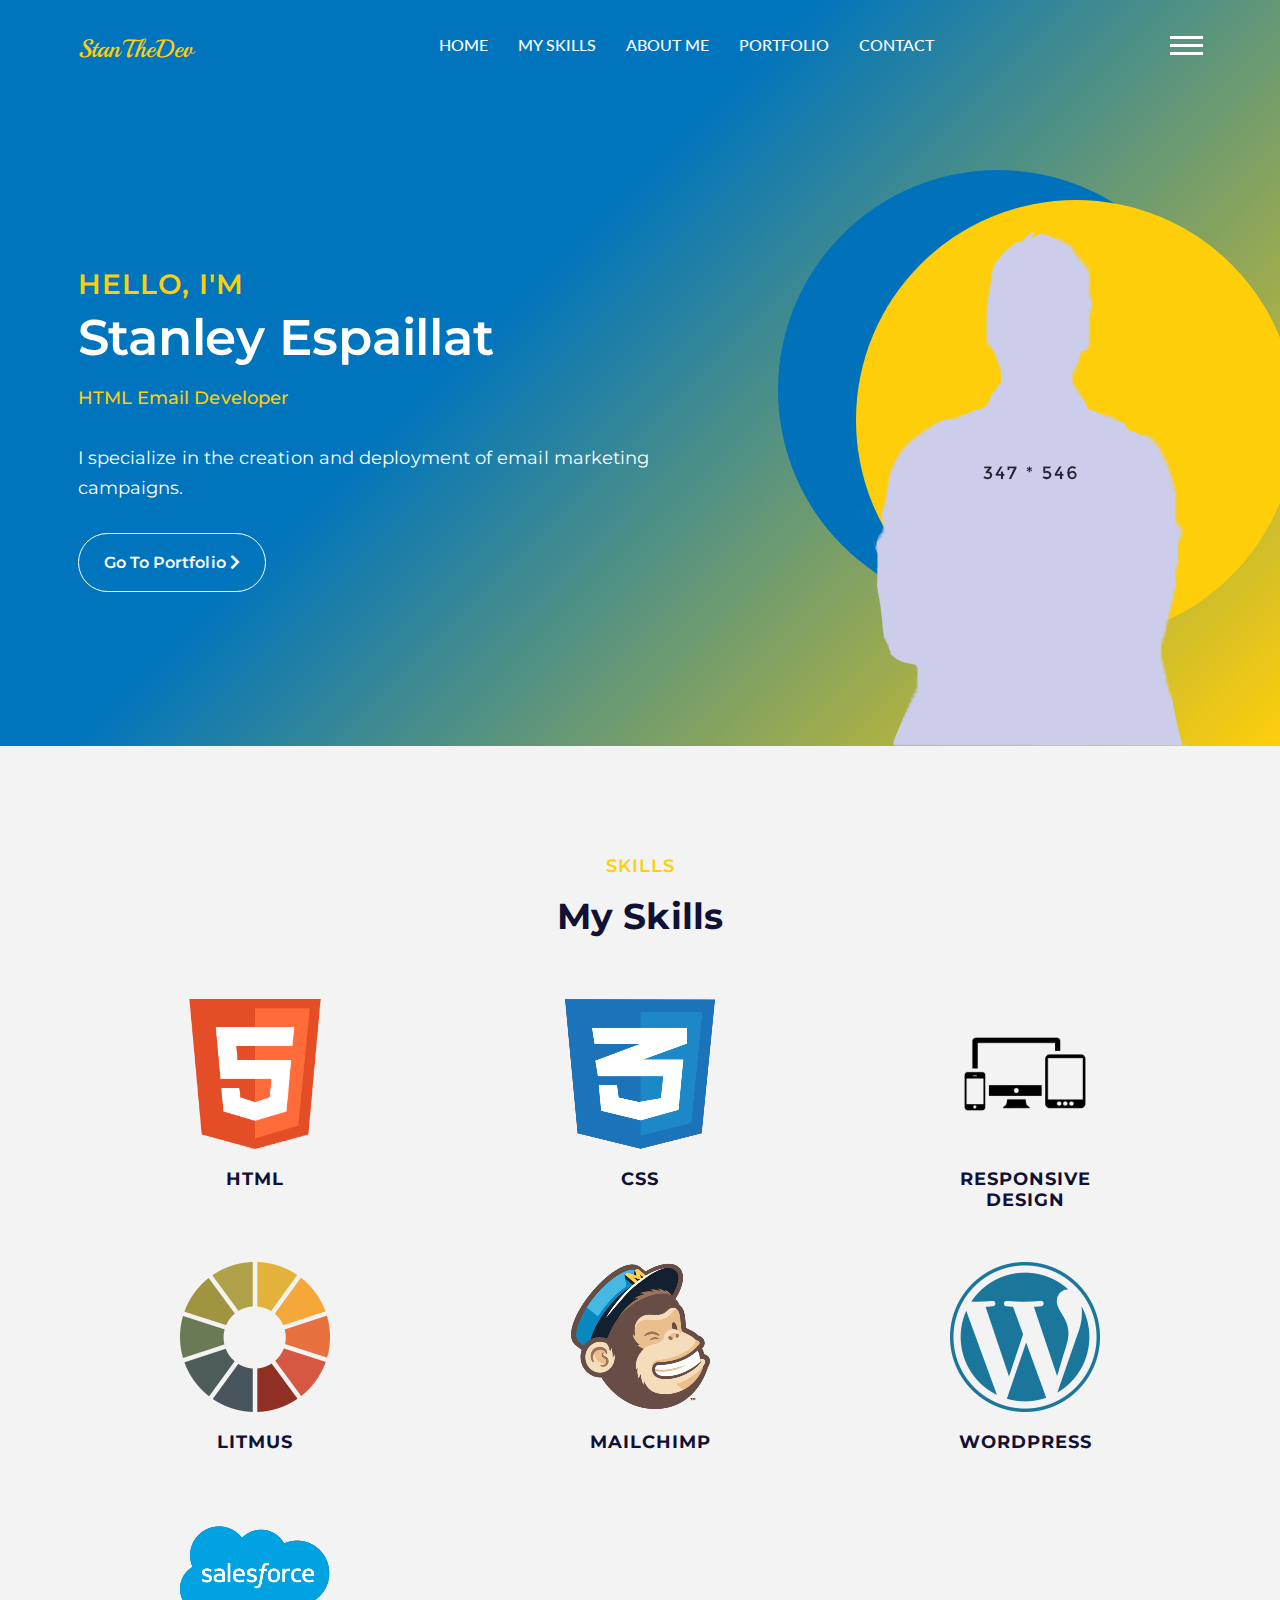
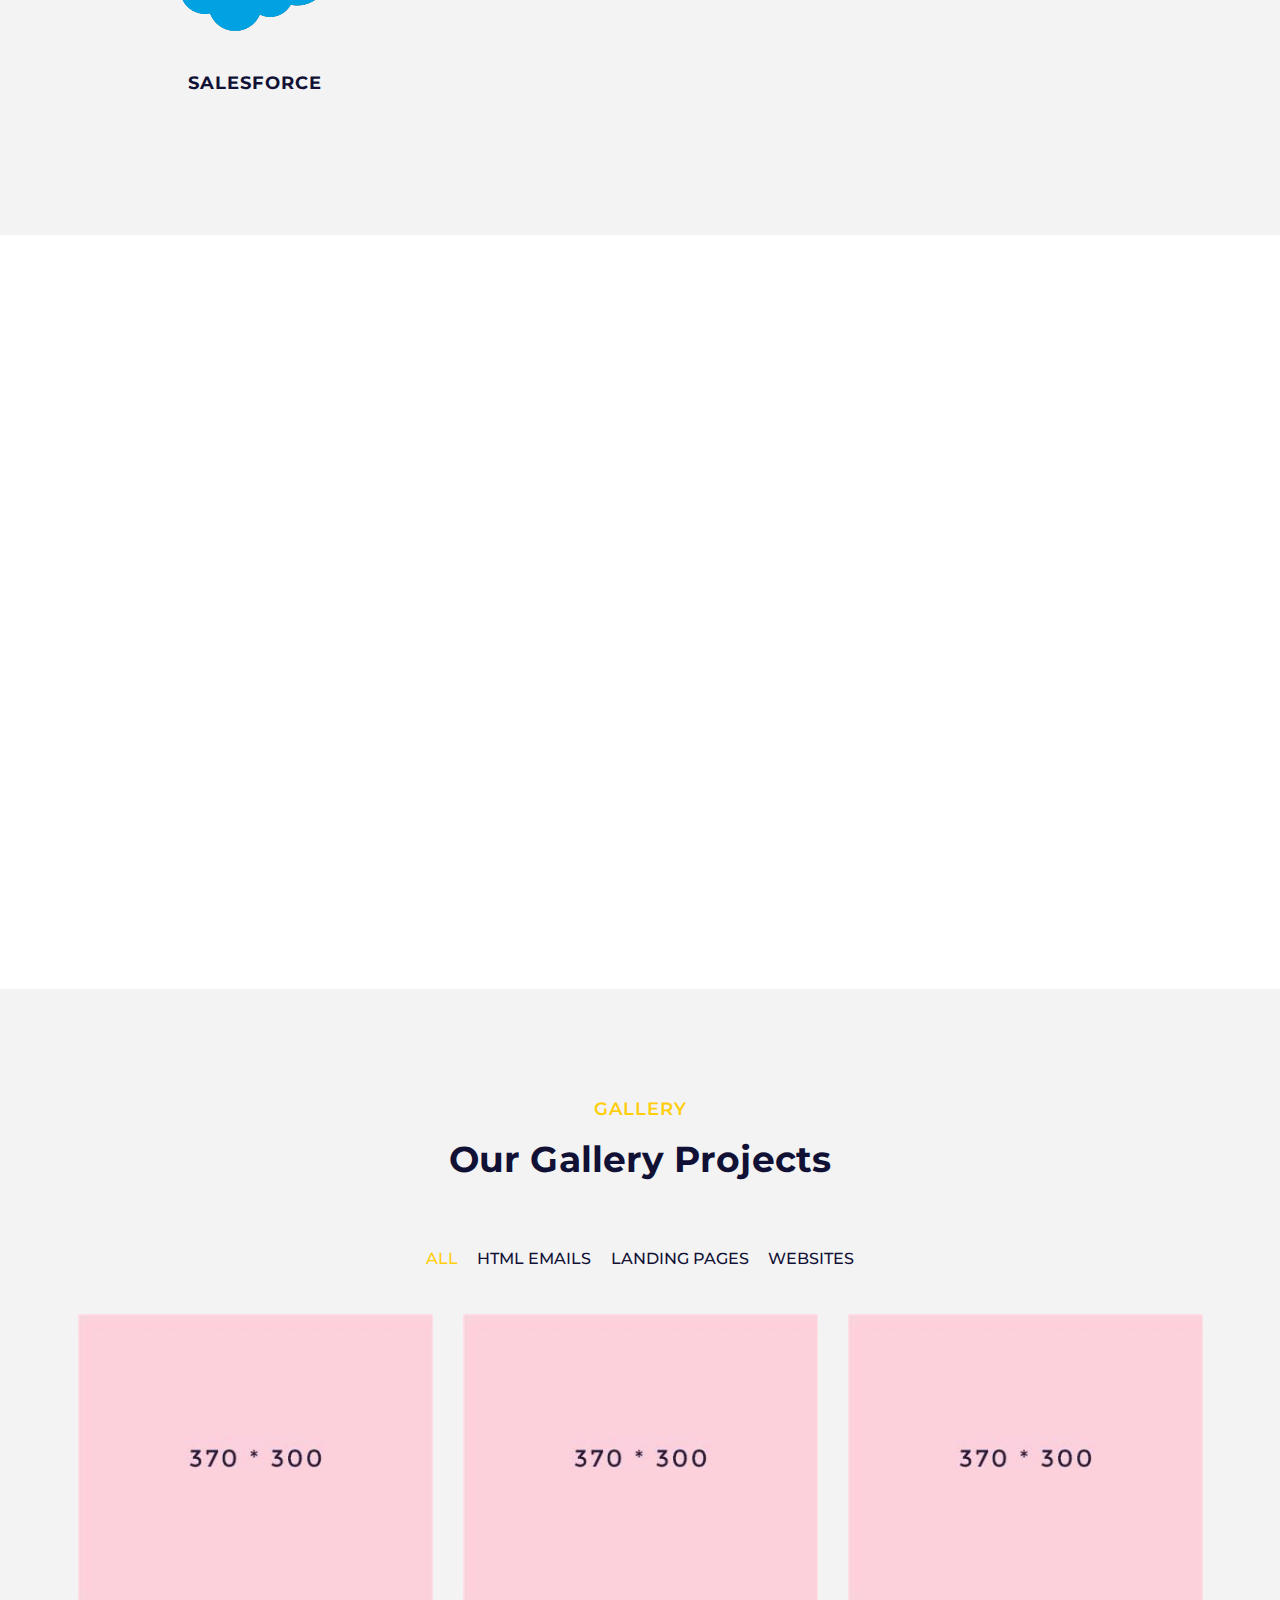
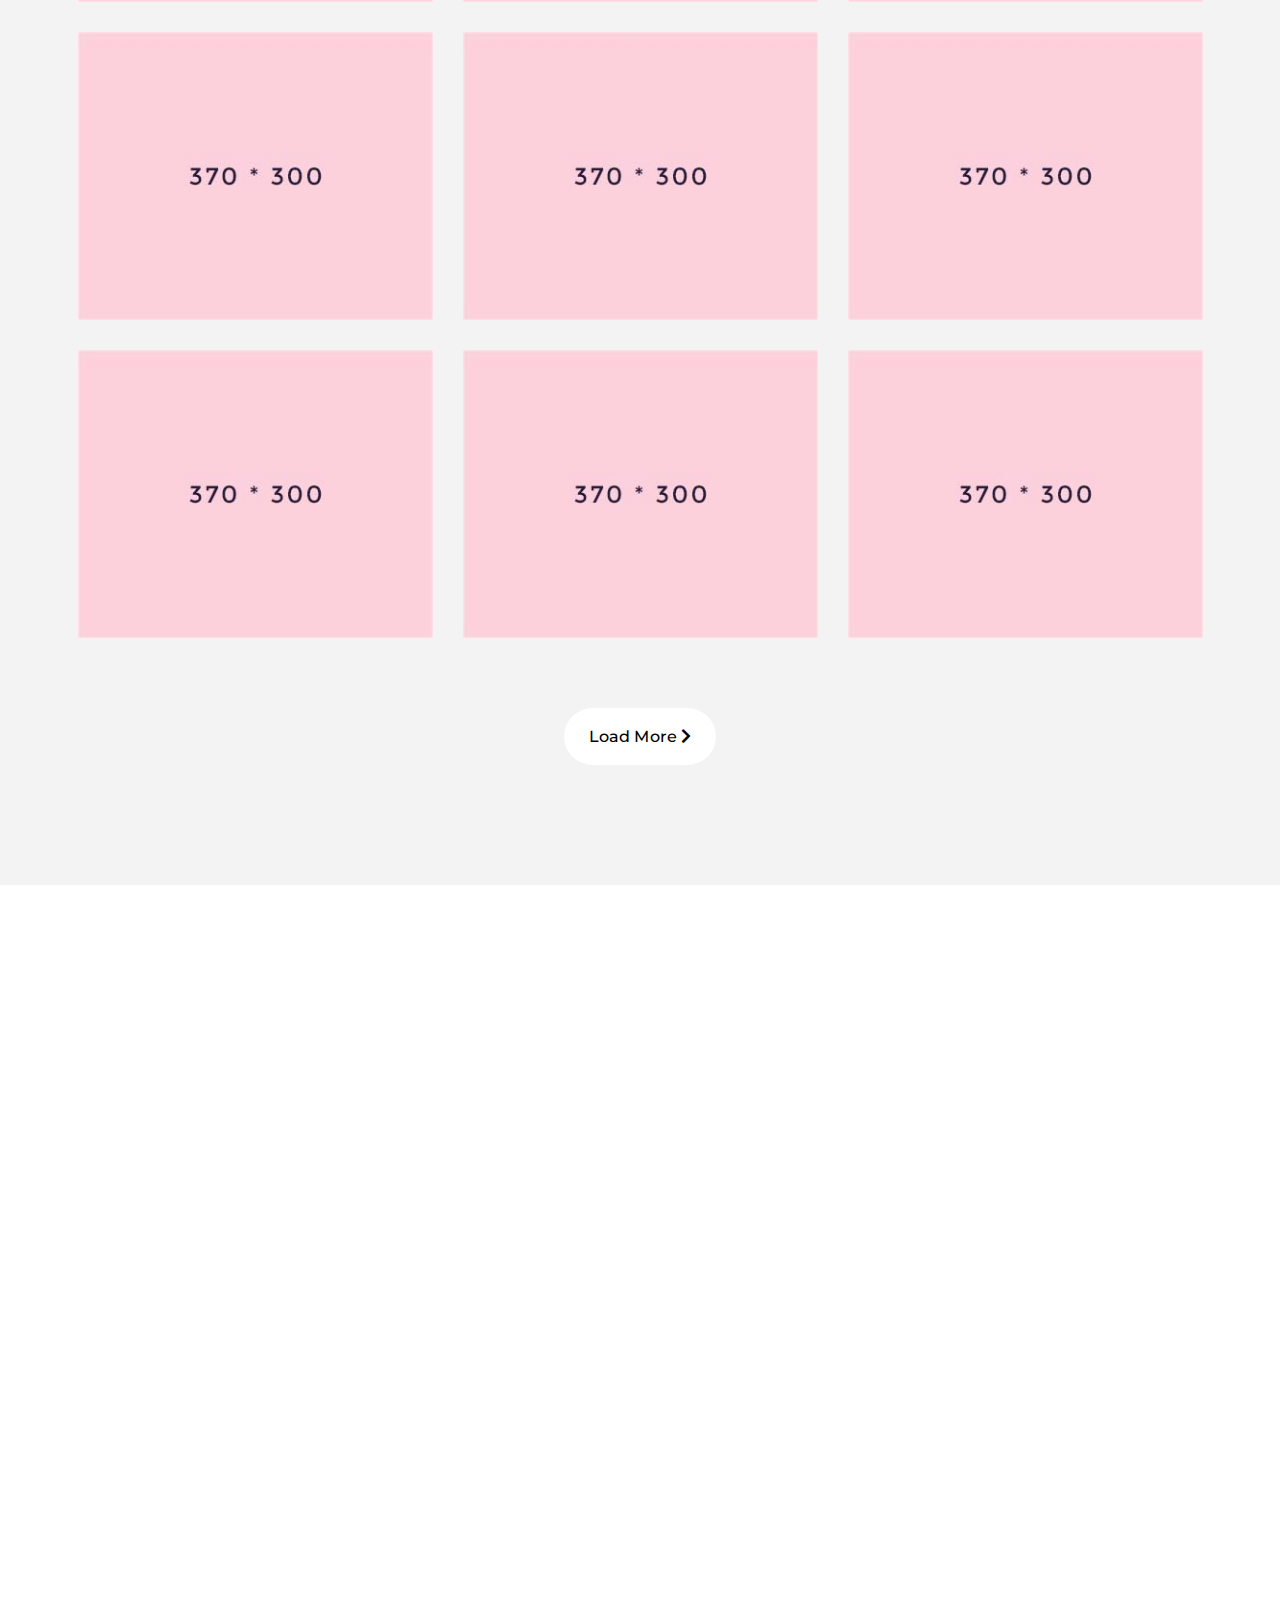
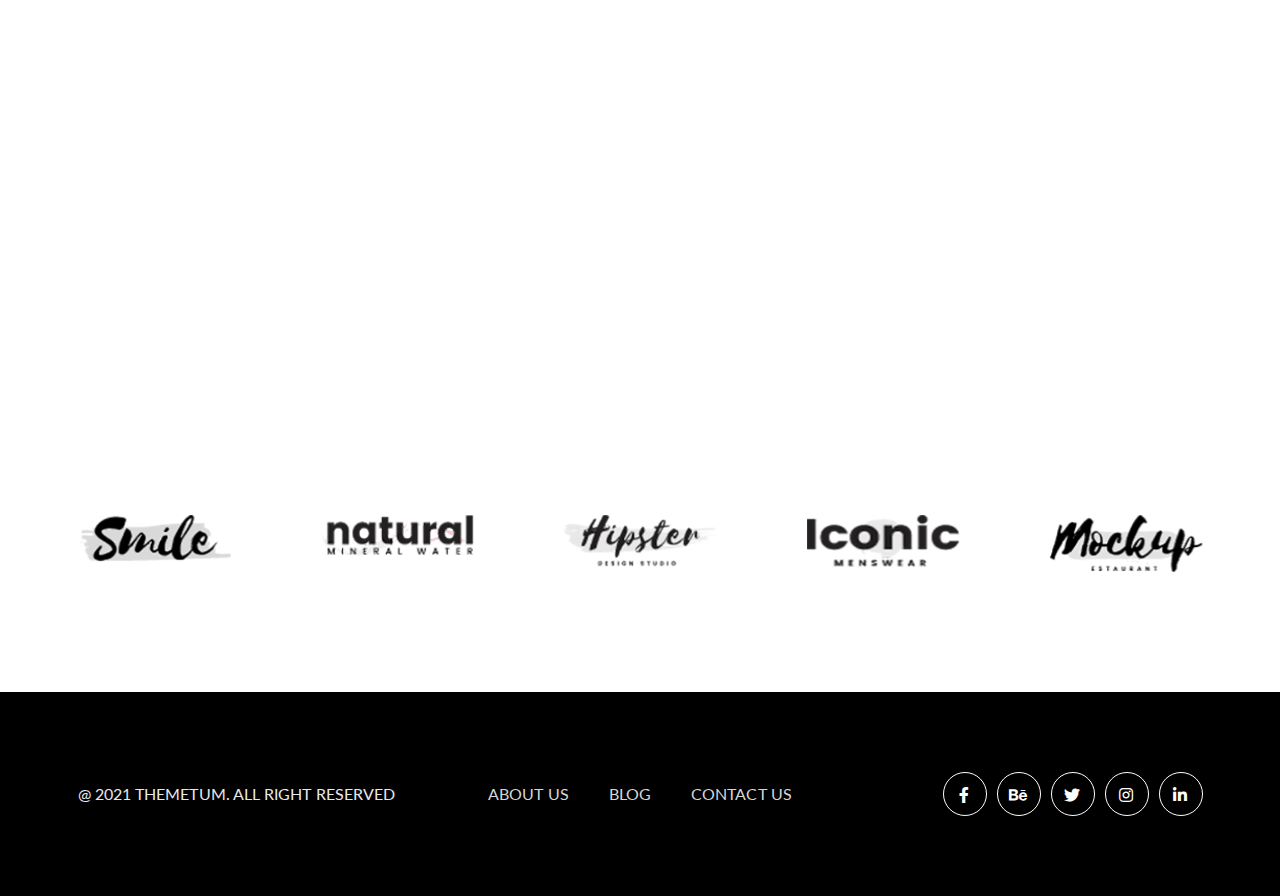
==== index-2.html @ a6cc119c "first commit" ====
<!doctype html>
<html class="no-js" lang="zxx">

<head>
	<meta charset="utf-8">
	<meta http-equiv="x-ua-compatible" content="ie=edge">
	<title> Stanley Espaillat Portfolio </title>
	<meta name="description" content="">
	<meta name="viewport" content="width=device-width, initial-scale=1, shrink-to-fit=no">

	<!-- Place favicon.ico in the root directory -->
	<link rel="shortcut icon" type="image/x-icon" href="assets/img/logo/favicon.png">

	<link href="assets/css/bootstrap.min.css" rel="stylesheet" />
	<link href="assets/css/fontawesome.min.css" rel="stylesheet" />
	<link href="assets/css/magnific-popup.css" rel="stylesheet" />
	<link href="assets/css/owl.carousel.min.css" rel="stylesheet" />
	<link href="assets/css/owl.theme.default.min.css" rel="stylesheet" />
	<link href="assets/css/animate.css" rel="stylesheet" />
	<link href="assets/css/flaticon-set.css" rel="stylesheet" />
	<link href="assets/css/themify-icons.css" rel="stylesheet" />
	<link href="style.css" rel="stylesheet">
	<link href="assets/css/responsive.css" rel="stylesheet" />
	<!-- ========== End Stylesheet ========== -->
	<link rel="preconnect" href="https://fonts.googleapis.com">
	<link rel="preconnect" href="https://fonts.gstatic.com" crossorigin>
	<link href="https://fonts.googleapis.com/css2?family=Playball&display=swap" rel="stylesheet">


</head>

<body id="bdy" class="scroll-style">

	<!-- Start PreLoader 
    ============================================= -->
	<div class="se-pre-con"></div>
	<!-- Start PreLoader-->

	<!-- Start header data-bs-toggle="dropdown"
    ============================================= -->
	<header class="header">
		<div class="main-navigation">
			<nav id="navbar_top" class="navbar navbar-expand-lg">
				<div class="container">
					<a class="navbar-brand" href="/index-2.html">
						<span class="logo">StanTheDev</span>
					</a>
					<button class="navbar-toggler" type="button" data-bs-toggle="collapse" data-bs-target="#main_nav"
						aria-expanded="false" aria-label="Toggle navigation">
						<span class="navbar-toggler-icon"><i class="ti-menu-alt"></i></span>
					</button>
					<div class="collapse navbar-collapse justify-content-center" id="main_nav">
						<ul id="top-menu" class="navbar-nav v-card-menu">
							<li class="nav-item">
								<a class="nav-link smooth-menu" href="#home">
									Home
								</a>
							</li>
							<li class="nav-item">
								<a class="nav-link smooth-menu" href="#skills">
									My Skills
								</a>
							</li>
							<li class="nav-item">
								<a class="nav-link smooth-menu" href="#about">
									About Me
								</a>
							</li>
							<li class="nav-item">
								<a class="nav-link smooth-menu" href="#work">
									Portfolio
								</a>
							</li>
							<li class="nav-item">
								<a class="nav-link smooth-menu" href="#contact">
									Contact
								</a>
							</li>
						</ul>
					</div> <!-- navbar-collapse.// -->
					<div class="side-menu">
						<div class="menu-tab">
							<div id="one"></div>
							<div id="two"></div>
							<div id="three"></div>
						</div>
						<div class="menu-hide">
							<div class="side-about">
								<img src="assets/img/02_koyta_img/blog/blog1.jpg" alt="thumb">
								<h5 class="about-sub-title mt-30">
									about Us
								</h5>
								<p class=" mb-0">
									Lorem ipsum dolor sit amet, consectetur adipisicing elit. Neque ipsa architecto, debitis fugiat ut
									laborum accusamus, tempora autem excepturi aspernatur quod temporibus perferendis, consectetur a odit
									fugit facilis sapiente, eum!
								</p>
							</div>
							<div class="side-social-content mt-30">
								<div class="side-address mb-30">
									<div class="side-addr-box">
										<div class="side-addr-icon">
											<i class="fas fa-phone"></i>
										</div>
										<div class="side-addr-desc">
											<span>+435-64773728</span>
										</div>
									</div>
									<div class="side-addr-box">
										<div class="side-addr-icon">
											<i class="fas fa-envelope"></i>
										</div>
										<div class="contact-addr-desc">
											<span>Apoyoxo@gmail.com</span>
										</div>
									</div>
									<div class="side-addr-box">
										<div class="side-addr-icon">
											<i class="fas fa-map-marker-alt"></i>
										</div>
										<div class="side-addr-desc">
											<span>FA - 154 Careon Street</span>
										</div>
									</div>
								</div>
								<ul class="side-social">
									<li><a href="#"><i class="fab fa-facebook-f"></i></a></li>
									<li><a href="#"><i class="fab fa-behance"></i></a></li>
									<li><a href="#"><i class="fab fa-twitter"></i></a></li>
									<li><a href="#"><i class="fab fa-linkedin-in"></i></a></li>
								</ul>
							</div>
						</div>
					</div><!-- Side Menu -->
				</div> <!-- container -->
			</nav>
		</div>
	</header>
	<!-- End header -->

	<main class="main">

		<!-- Start Slider
		============================================= -->
		<div id="home" class="hero-section">
			<div class="hero-single-2 jarallax d-flex" data-jarallax='{"speed": 0.2}' style="background: hsla(203, 100%, 37%, 1);

			background: linear-gradient(315deg, hsla(203, 100%, 37%, 1) 40%, hsla(48, 100%, 52%, 1) 100%);
			
			background: -moz-linear-gradient(315deg, hsla(203, 100%, 37%, 1) 40%, hsla(48, 100%, 52%, 1) 100%);
			
			background: -webkit-linear-gradient(315deg, hsla(203, 100%, 37%, 1) 40%, hsla(48, 100%, 52%, 1) 100%);">
				<div class=" container">
					<div class="row g-5">
						<div class="col-xl-8">
							<div class="hero-content-2 wow fadeInLeft" data-wow-duration="4s" data-wow-delay=".2s">
								<div class="hero-desc">
									<h5 class="hero-sub-title">
										Hello, I'm
									</h5>
									<h2 class="hero-title">
										Stanley Espaillat
									</h2>
									<div class="hero-sub-title-3">
										<p>
											HTML Email Developer
										</p>
									</div>
									<div class="header-description">
										<p>
											I specialize in the creation and deployment of email marketing campaigns.
										</p>
									</div>
									<div class="hero-btn">
										<a href="#work" class="tm-btn-1 demo2 smooth-menu">
											Go To Portfolio <i class="fas fa-chevron-right"></i>
										</a>
									</div>
								</div>
							</div>
						</div>
						<div class="col-xl-4">
							<div class="hero-2-img wow fadeInRight" data-wow-duration="4s" data-wow-delay=".2s">
								<img src="assets/img/02_koyta_img/header-right.png" alt="thumb">
							</div>
						</div>
					</div>
				</div>
			</div>
		</div>
		<!-- End Slider -->

		<!-- Start Skills
		============================================= -->
		<div id="skills" class="service-area bg de-padding v-card-section wow fadeInUp" data-wow-duration="2s"
			data-wow-delay=".2s">
			<div class="container">
				<div class="row">
					<div class="col-xl-8 offset-xl-2">
						<div class="site-title mb-60 text-center">
							<h5 class="about-sub-title wh">
								Skills
							</h5>
							<h2 class="mb-0">
								My Skills
							</h2>
						</div>
					</div>
				</div>
				<div class="service-wpr">
					<div class="row g-5">
						<div class="col-xl-4 col-md-6">
							<div class="html5">
								<div class="box">
									<img src="/assets/img/02_koyta_img/html5.png" alt="">
									<h4>html</h4>
								</div>
							</div>
						</div>
						<div class="col-xl-4 col-md-6">
							<div class="css">
								<div class="box">
									<img src="/assets/img/02_koyta_img/css-2.png" alt="">
									<h4>css</h4>
								</div>
							</div>
						</div>
						<div class="col-xl-4 col-md-6">
							<div class="css">
								<div class="box">
									<img src="/assets/img/02_koyta_img/responsive-design.png" alt="">
									<h4>responsive design</h4>
								</div>
							</div>
						</div>
						<div class="col-xl-4 col-md-6">
							<div class="css">
								<div class="box">
									<img src="/assets/img/02_koyta_img/litmus.png" alt="">
									<h4>Litmus</h4>
								</div>
							</div>
						</div>
						<div class="col-xl-4 col-md-6">
							<div class="Mailchimp">
								<div class="box">
									<img src="/assets/img/02_koyta_img/MC-logo-2.png" alt="">
									<h4>Mailchimp</h4>
								</div>
							</div>
						</div>
						<div class="col-xl-4 col-md-6">
							<div class="WordPress">
								<div class="box">
									<img src="/assets/img/02_koyta_img/wp-logo.png" alt="">
									<h4>WordPress</h4>
								</div>
							</div>
						</div>
						<div class="col-xl-4 col-md-6">
							<div class="Salesforce">
								<div class="box">
									<img src="/assets/img/02_koyta_img/salesforce-2.png" alt="">
									<h4>Salesforce</h4>
								</div>
							</div>
						</div>
					</div>
				</div>
			</div>
		</div>
		<!-- End Skills -->

		<!-- Start About
		============================================= -->
		<div id="about" class="about-area de-padding">
			<div class="container">
				<div class="about-wpr">
					<div class="row">
						<div class="col-xl-6">
							<div class="about-left wow fadeInLeft" data-wow-duration="4s" data-wow-delay=".2s">
								<div class="about-pic">
									<img src="assets/img/02_koyta_img/about-me.jpg" alt="thumb">
								</div>
							</div>
						</div>
						<div class="col-xl-6">
							<div class="about-right wow fadeInRight" data-wow-duration="4s" data-wow-delay=".2s">
								<div class="about-right-content">
									<h5 class="about-sub-title">
										about Us
									</h5>
									<h2 class="about-title">
										Get To Know Me
									</h2>
									<div class="about-txt mb-30">
										<p>
											A passionate HTML email developer with a love for creating engaging and
											visually
											stunning email campaigns. From translating design mockups into HTML email documents, Being able to
											take a design, build it, and deliver it within an email campaign. Not only do I have
											the development side but I also have experience creating email campaigns, building email list,
											segmenting list, A/B testing, campaign automation, and email marketing strategy.
										</p>
										<p class="mb-0">
											i believe that the power of email marketing lies in its ability to establish meaningful
											connections with recipients. As I grow in my career, I am eager to combine my technical skills
											with creativity to craft compelling messages that engage audiences and drive desired actions.
										</p>
									</div>
									<div class="about-btns">
										<a href="#" class="tm-btn-2">
											Download CV
											<i class="fas fa-arrow-down"></i>
										</a>
										<a href="#" class="tm-btn-3">
											<i class="fas fa-print"></i>
											Print Cv
										</a>
									</div>
								</div>
							</div>
						</div>
					</div>
				</div>
			</div>
		</div>
		<!-- End About -->


		<!-- Start Project Area
		============================================= -->
		<div id="work" class="project-area bg de-padding">
			<div class="container">
				<div class="row">
					<div class="col-xl-8 offset-xl-2">
						<div class="site-title mb-60 text-center">
							<h5 class="about-sub-title def">
								Gallery
							</h5>
							<h2 class="mb-0">
								Our Gallery Projects
							</h2>
						</div>
					</div>
				</div>
				<div class="project-wpr">
					<div id="filters" class="toolbar text-center mb-40">
						<button class="btn fil-cat filter active" data-filter="all">
							All
						</button>
						<button class="btn fil-cat filter" data-rel="html" data-filter=".html">
							HTML Emails
						</button>
						<button class="btn fil-cat filter" data-rel="landing" data-filter=".landing">
							Landing Pages
						</button>
						<button class="btn fil-cat filter" data-rel="websites" data-filter=".websites">
							Websites
						</button>
					</div>
					<div id="portfolio" class="magnific-mix-gallery">
						<div class="portfolio-grid grid-3">
							<div class="project-box tile scale-anm html">
								<div class="port-pic">
									<img src="assets/img/02_koyta_img/portfolio/1.jpg" alt="thumb">
									<div class="port-overlay">
										<div class="port-content">
											<h5>01. Cteative Frame</h5>
											<span>Web Design</span>
											<a href="assets/img/02_koyta_img/portfolio/2.jpg" class="item popup-link">
												<i class="fas fa-eye"></i>
											</a>
										</div>
									</div>
								</div>
							</div>
							<div class="project-box tile scale-anm lhtml">
								<div class="port-pic">
									<img src="assets/img/02_koyta_img/portfolio/2.jpg" alt="thumb">
									<div class="port-overlay">
										<div class="port-content">
											<h5>02. Cteative Frame</h5>
											<span>Web Design</span>
											<a href="assets/img/02_koyta_img/portfolio/2.jpg" class="item popup-link">
												<i class="fas fa-eye"></i>
											</a>
										</div>
									</div>
								</div>
							</div>
							<div class="project-box tile scale-anm html">
								<div class="port-pic">
									<img src="assets/img/02_koyta_img/portfolio/3.jpg" class="ht" alt="thumb">
									<div class="port-overlay">
										<div class="port-content">
											<h5>03. Cteative Frame</h5>
											<span>Web Design</span>
											<a href="assets/img/02_koyta_img/portfolio/3.jpg" class="item popup-link">
												<i class="fas fa-eye"></i>
											</a>
										</div>
									</div>
								</div>
							</div>
							<div class="project-box tile scale-anm html">
								<div class="port-pic">
									<img src="assets/img/02_koyta_img/portfolio/4.jpg" alt="thumb">
									<div class="port-overlay">
										<div class="port-content">
											<h5>04. Cteative Frame</h5>
											<span>Web Design</span>
											<a href="assets/img/02_koyta_img/portfolio/4.jpg" class="item popup-link">
												<i class="fas fa-eye"></i>
											</a>
										</div>
									</div>
								</div>
							</div>
							<div class="project-box tile scale-anm html">
								<div class="port-pic">
									<img src="assets/img/02_koyta_img/portfolio/5.jpg" alt="thumb">
									<div class="port-overlay">
										<div class="port-content">
											<h5>05. Cteative Frame</h5>
											<span>Web Design</span>
											<a href="assets/img/02_koyta_img/portfolio/5.jpg" class="item popup-link">
												<i class="fas fa-eye"></i>
											</a>
										</div>
									</div>
								</div>
							</div>
							<div class="project-box tile scale-anm html">
								<div class="port-pic">
									<img src="assets/img/02_koyta_img/portfolio/5.jpg" alt="thumb">
									<div class="port-overlay">
										<div class="port-content">
											<h5>05. Cteative Frame</h5>
											<span>Web Design</span>
											<a href="assets/img/02_koyta_img/portfolio/5.jpg" class="item popup-link">
												<i class="fas fa-eye"></i>
											</a>
										</div>
									</div>
								</div>
							</div>
							<div class="project-box tile scale-anm landing">
								<div class="port-pic">
									<img src="assets/img/02_koyta_img/portfolio/6.jpg" alt="thumb">
									<div class="port-overlay">
										<div class="port-content">
											<h5>06. Cteative Frame</h5>
											<span>Web Design</span>
											<a href="assets/img/02_koyta_img/portfolio/6.jpg" class="item popup-link">
												<i class="fas fa-eye"></i>
											</a>
										</div>
									</div>
								</div>
							</div>
							<div class="project-box tile scale-anm landing">
								<div class="port-pic">
									<img src="assets/img/02_koyta_img/portfolio/6.jpg" alt="thumb">
									<div class="port-overlay">
										<div class="port-content">
											<h5>06. Cteative Frame</h5>
											<span>Web Design</span>
											<a href="assets/img/02_koyta_img/portfolio/6.jpg" class="item popup-link">
												<i class="fas fa-eye"></i>
											</a>
										</div>
									</div>
								</div>
							</div>
							<div class="project-box tile scale-anm websites">
								<div class="port-pic">
									<img src="assets/img/02_koyta_img/portfolio/6.jpg" alt="thumb">
									<div class="port-overlay">
										<div class="port-content">
											<h5>06. Cteative Frame</h5>
											<span>Web Design</span>
											<a href="assets/img/02_koyta_img/portfolio/6.jpg" class="item popup-link">
												<i class="fas fa-eye"></i>
											</a>
										</div>
									</div>
								</div>
							</div>
						</div>
					</div>
					<!--Portfolio-->
				</div>
				<div class="port-load text-center mt-70">
					<a href="#" class="tm-btn-2">
						Load More
						<i class="fas fa-chevron-right"></i>
					</a>
				</div>
			</div>
		</div>
		<!-- End Project Area -->


		<!-- Start Contact
		============================================= -->
		<div id="contact" class="contact-area de-pt wow fadeInUp" data-wow-duration="2s" data-wow-delay=".2s">
			<div class="container">
				<div class="row">
					<div class="col-xl-8 offset-xl-2">
						<div class="site-title mb-60 text-center">
							<h5 class="about-sub-title def">
								Contact
							</h5>
							<h2 class="mb-0">
								Contact Us
							</h2>
						</div>
					</div>
				</div>
				<div class="contact-wpr">
					<div class="contact-content">
						<div class="contact-lpm mb-100">
							<div class="row g-5">
								<div class="col-xl-4 col-md-6 col-lg-6">
									<div class="contact-addr-box">
										<div class="contact-addr-icon">
											<i class="fas fa-phone"></i>
										</div>
										<div class="contact-addr-desc">
											<h4>Phone Number</h4>
											<span>+435-64773728,</span> <br>
											<span>+062-35363782588</span>
										</div>
									</div>
								</div>
								<div class="col-xl-4 col-md-6 col-lg-6">
									<div class="contact-addr-box">
										<div class="contact-addr-icon">
											<i class="fas fa-envelope"></i>
										</div>
										<div class="contact-addr-desc">
											<h4>Mail Address</h4>
											<span>Apoyoxo@gmail.com</span>
											<span>Vestorygasmo@gmail.com</span>
										</div>
									</div>
								</div>
								<div class="col-xl-4 col-md-6 col-lg-6">
									<div class="contact-addr-box">
										<div class="contact-addr-icon">
											<i class="fas fa-map-marker-alt"></i>
										</div>
										<div class="contact-addr-desc">
											<h4>Office Address</h4>
											<span>FA - 154 Careon Street,</span>
											<span>California, USA</span>
										</div>
									</div>
								</div>
							</div>
						</div>
						<form class="contact-form" id="contact-form" action="php/contact.php" method="POST">
							<h4 class="contact-tl">Send Message</h4>
							<div class="row g-4">
								<div class="col-md-6 wow fadeInUp" data-wow-duration=".6s" data-wow-delay=".3s">
									<input type="text" name="name" class="form-control input-style-2" placeholder="Your Full Name*">
								</div>
								<div class="col-md-6 wow fadeInUp" data-wow-duration=".6s" data-wow-delay=".4s">
									<input type="email" name="email" class="form-control input-style-2" placeholder="Your Email Address*">
								</div>
								<div class="col-md-12 wow fadeInUp" data-wow-duration=".6s" data-wow-delay=".2s">
									<input type="text" name="subject" class="form-control input-style-2" placeholder="Subject...">
								</div>
								<div class="col-md-12 wow fadeInUp" data-wow-duration=".6s" data-wow-delay=".5s">
									<textarea class="form-control input-style-2" name="message" placeholder="Your Message..."></textarea>
								</div>
								<div class="col-md-12 mt-50 contact-sub-btn text-center wow fadeInUp" data-wow-duration=".6s"
									data-wow-delay=".6s">
									<button type="submit" id="submit" class="tm-btn-2">
										Submit Message
										<i class="fas fa-chevron-right"></i>
									</button>
								</div>
								<div class="col-md-12 mt-20">
									<p class="form-message"></p>
								</div>
							</div>
						</form>
					</div>
				</div>
			</div>
		</div>
		<!-- End Contact -->

		<!-- Start Partner
		============================================= -->
		<div class="partner-area de-padding">
			<div class="container">
				<div class="partner-wpr partner-sldr owl-carousel owl-theme">
					<img src="assets/img/02_koyta_img/logo/1.png" alt="thumb">
					<img src="assets/img/02_koyta_img/logo/2.png" alt="thumb">
					<img src="assets/img/02_koyta_img/logo/3.png" alt="thumb">
					<img src="assets/img/02_koyta_img/logo/4.png" alt="thumb">
					<img src="assets/img/02_koyta_img/logo/5.png" alt="thumb">
					<img src="assets/img/02_koyta_img/logo/1.png" alt="thumb">
					<img src="assets/img/02_koyta_img/logo/2.png" alt="thumb">
				</div>
			</div>
		</div>
		<!-- End Partner-->

	</main>

	<div class="clearfix"></div>

	<!-- Start Footer
	============================================= -->
	<footer>
		<div class="footer-widget">
			<div class="container">
				<div class="copyright">
					<div class="row align-items-center">
						<div class="col-xl-4">
							<p>@ 2021 Themetum. All right reserved</p>
						</div>
						<div class="col-xl-4">
							<ul class="footer-menu">
								<li>
									<a href="#">
										About Us
									</a>
								</li>
								<li>
									<a href="#">
										Blog
									</a>
								</li>
								<li>
									<a href="#">
										Contact Us
									</a>
								</li>
							</ul>
						</div>
						<div class="col-xl-4">
							<ul class="footer-social">
								<li><a href="#"><i class="fab fa-facebook-f"></i></a></li>
								<li><a href="#"><i class="fab fa-behance"></i></a></li>
								<li><a href="#"><i class="fab fa-twitter"></i></a></li>
								<li><a href="#"><i class="fab fa-instagram"></i></a></li>
								<li><a href="#"><i class="fab fa-linkedin-in"></i></a></li>
							</ul>
						</div>
					</div>
				</div>
			</div>
		</div>
	</footer>
	<!-- End Footer-->

	<!-- Start Scroll top
	============================================= -->
	<a href="#bdy" id="scrtop" class="smooth-menu"><i class="ti-arrow-up"></i></a>
	<!-- End Scroll top-->

	<!-- jQuery Frameworks
    ============================================= -->
	<script src=" assets/js/jquery-1.12.4.min.js"></script>
	<script src=" assets/js/popper.min.js"></script>
	<script src=" assets/js/bootstrap.min.js"></script>
	<script src=" assets/js/jquery.easing.min.js"></script>
	<script src=" assets/js/bootstrap-menu.js"></script>
	<script src=" assets/js/jquery.magnific-popup.min.js"></script>
	<script src=" assets/js/parallax.js"></script>
	<script src=" assets/js/modernizr.custom.13711.js"></script>
	<script src=" assets/js/wow.min.js"></script>
	<script src=" assets/js/isotope.pkgd.min.js"></script>
	<script src=" assets/js/jquery.mixitup.min.js"></script>
	<script src=" assets/js/imagesloaded.pkgd.min.js"></script>
	<script src=" assets/js/jquery.appear.js"></script>
	<script src=" assets/js/count-to.js"></script>
	<script src=" assets/js/owl.carousel.min.js"></script>
	<script src=" assets/js/progress-bar.min.js"></script>
	<script src=" assets/js/typed.js"></script>
	<script src=" assets/js/YTPlayer.min.js"></script>
	<script src=" assets/js/active-class.js"></script>
	<script src=" assets/js/main.js"></script>
</body>

</html>
---- assets/css/flaticon-set.css ----
/*
  	Flaticon icon font: Flaticon
  	Creation date: 23/01/2020 13:10
  	*/
  /*
    Flaticon icon font: Flaticon
    Creation date: 08/09/2018 00:19
    */

@font-face {
  font-family: "Flaticon";
  src: url("../fonts/Flaticon.eot");
  src: url("../fonts/Flaticon.eot?#iefix") format("embedded-opentype"),
       url("../fonts/Flaticon.woff") format("woff"),
       url("../fonts/Flaticon.ttf") format("truetype"),
       url("../fonts/Flaticon.svg#Flaticon") format("svg");
  font-weight: normal;
  font-style: normal;
}

@media screen and (-webkit-min-device-pixel-ratio:0) {
  @font-face {
    font-family: "Flaticon";
    src: url("./Flaticon.svg#Flaticon") format("svg");
  }
}

[class^="flaticon-"]:before, [class*=" flaticon-"]:before,
[class^="flaticon-"]:after, [class*=" flaticon-"]:after {   
  font-family: Flaticon;
  speak: none;
  font-style: normal;
  font-weight: normal;
  font-variant: normal;
  text-transform: none;
  line-height: 1;

  /* Better Font Rendering =========== */
  -webkit-font-smoothing: antialiased;
  -moz-osx-font-smoothing: grayscale;
}

.flaticon-twitter:before { content: "\f100"; }
.flaticon-facebook:before { content: "\f101"; }
.flaticon-telegram:before { content: "\f102"; }
.flaticon-google-plus:before { content: "\f103"; }
.flaticon-instagram:before { content: "\f104"; }
.flaticon-youtube:before { content: "\f105"; }
.flaticon-call:before { content: "\f106"; }
.flaticon-customer-service:before { content: "\f107"; }
.flaticon-service:before { content: "\f108"; }
.flaticon-percentage:before { content: "\f109"; }
.flaticon-save-money:before { content: "\f10a"; }
.flaticon-museum:before { content: "\f10b"; }
.flaticon-computer:before { content: "\f10c"; }
.flaticon-wireframe:before { content: "\f10d"; }
.flaticon-corporate:before { content: "\f10e"; }
.flaticon-shuttle:before { content: "\f10f"; }
.flaticon-diamond:before { content: "\f110"; }
.flaticon-index:before { content: "\f111"; }
.flaticon-profits:before { content: "\f112"; }
.flaticon-coins:before { content: "\f113"; }
.flaticon-import:before { content: "\f114"; }
.flaticon-insurance:before { content: "\f115"; }
.flaticon-idea:before { content: "\f116"; }
.flaticon-success:before { content: "\f117"; }
.flaticon-money:before { content: "\f118"; }
.flaticon-lab:before { content: "\f119"; }
.flaticon-group:before { content: "\f11a"; }
.flaticon-contract:before { content: "\f11b"; }
.flaticon-portfolio:before { content: "\f11c"; }
.flaticon-collaboration:before { content: "\f11d"; }
.flaticon-innovation:before { content: "\f11e"; }
.flaticon-team:before { content: "\f11f"; }
.flaticon-meeting:before { content: "\f120"; }
.flaticon-analysis:before { content: "\f121"; }
.flaticon-github:before { content: "\f122"; }
.flaticon-linkedin:before { content: "\f123"; }
.flaticon-email:before { content: "\f124"; }
.flaticon-envelope:before { content: "\f125"; }
.flaticon-location:before { content: "\f126"; }
.flaticon-chat:before { content: "\f127"; }
.flaticon-time-call:before { content: "\f128"; }
.flaticon-heart:before { content: "\f129"; }
.flaticon-employee:before { content: "\f12a"; }
.flaticon-user:before { content: "\f12b"; }
.flaticon-support:before { content: "\f12c"; }
---- assets/css/themify-icons.css ----
@font-face {
	font-family: "themify";
	src:url("../fonts/fonts/themify.eot?-fvbane");
	src:url("../fonts/themify.eot?#iefix-fvbane") format("embedded-opentype"),
		url("../fonts/themify.woff?-fvbane") format("woff"),
		url("../fonts/themify.ttf?-fvbane") format("truetype"),
		url("../fonts/themify.svg?-fvbane#themify") format("svg");
	font-weight: normal;
	font-style: normal;
}

[class^="ti-"], [class*=" ti-"] {
	font-family: 'themify';
	speak: none;
	font-style: normal;
	font-weight: normal;
	font-variant: normal;
	text-transform: none;
	line-height: 1;

	/* Better Font Rendering =========== */
	-webkit-font-smoothing: antialiased;
	-moz-osx-font-smoothing: grayscale;
}

.ti-wand:before {
	content: "\e600";
}
.ti-volume:before {
	content: "\e601";
}
.ti-user:before {
	content: "\e602";
}
.ti-unlock:before {
	content: "\e603";
}
.ti-unlink:before {
	content: "\e604";
}
.ti-trash:before {
	content: "\e605";
}
.ti-thought:before {
	content: "\e606";
}
.ti-target:before {
	content: "\e607";
}
.ti-tag:before {
	content: "\e608";
}
.ti-tablet:before {
	content: "\e609";
}
.ti-star:before {
	content: "\e60a";
}
.ti-spray:before {
	content: "\e60b";
}
.ti-signal:before {
	content: "\e60c";
}
.ti-shopping-cart:before {
	content: "\e60d";
}
.ti-shopping-cart-full:before {
	content: "\e60e";
}
.ti-settings:before {
	content: "\e60f";
}
.ti-search:before {
	content: "\e610";
}
.ti-zoom-in:before {
	content: "\e611";
}
.ti-zoom-out:before {
	content: "\e612";
}
.ti-cut:before {
	content: "\e613";
}
.ti-ruler:before {
	content: "\e614";
}
.ti-ruler-pencil:before {
	content: "\e615";
}
.ti-ruler-alt:before {
	content: "\e616";
}
.ti-bookmark:before {
	content: "\e617";
}
.ti-bookmark-alt:before {
	content: "\e618";
}
.ti-reload:before {
	content: "\e619";
}
.ti-plus:before {
	content: "\e61a";
}
.ti-pin:before {
	content: "\e61b";
}
.ti-pencil:before {
	content: "\e61c";
}
.ti-pencil-alt:before {
	content: "\e61d";
}
.ti-paint-roller:before {
	content: "\e61e";
}
.ti-paint-bucket:before {
	content: "\e61f";
}
.ti-na:before {
	content: "\e620";
}
.ti-mobile:before {
	content: "\e621";
}
.ti-minus:before {
	content: "\e622";
}
.ti-medall:before {
	content: "\e623";
}
.ti-medall-alt:before {
	content: "\e624";
}
.ti-marker:before {
	content: "\e625";
}
.ti-marker-alt:before {
	content: "\e626";
}
.ti-arrow-up:before {
	content: "\e627";
}
.ti-arrow-right:before {
	content: "\e628";
}
.ti-arrow-left:before {
	content: "\e629";
}
.ti-arrow-down:before {
	content: "\e62a";
}
.ti-lock:before {
	content: "\e62b";
}
.ti-location-arrow:before {
	content: "\e62c";
}
.ti-link:before {
	content: "\e62d";
}
.ti-layout:before {
	content: "\e62e";
}
.ti-layers:before {
	content: "\e62f";
}
.ti-layers-alt:before {
	content: "\e630";
}
.ti-key:before {
	content: "\e631";
}
.ti-import:before {
	content: "\e632";
}
.ti-image:before {
	content: "\e633";
}
.ti-heart:before {
	content: "\e634";
}
.ti-heart-broken:before {
	content: "\e635";
}
.ti-hand-stop:before {
	content: "\e636";
}
.ti-hand-open:before {
	content: "\e637";
}
.ti-hand-drag:before {
	content: "\e638";
}
.ti-folder:before {
	content: "\e639";
}
.ti-flag:before {
	content: "\e63a";
}
.ti-flag-alt:before {
	content: "\e63b";
}
.ti-flag-alt-2:before {
	content: "\e63c";
}
.ti-eye:before {
	content: "\e63d";
}
.ti-export:before {
	content: "\e63e";
}
.ti-exchange-vertical:before {
	content: "\e63f";
}
.ti-desktop:before {
	content: "\e640";
}
.ti-cup:before {
	content: "\e641";
}
.ti-crown:before {
	content: "\e642";
}
.ti-comments:before {
	content: "\e643";
}
.ti-comment:before {
	content: "\e644";
}
.ti-comment-alt:before {
	content: "\e645";
}
.ti-close:before {
	content: "\e646";
}
.ti-clip:before {
	content: "\e647";
}
.ti-angle-up:before {
	content: "\e648";
}
.ti-angle-right:before {
	content: "\e649";
}
.ti-angle-left:before {
	content: "\e64a";
}
.ti-angle-down:before {
	content: "\e64b";
}
.ti-check:before {
	content: "\e64c";
}
.ti-check-box:before {
	content: "\e64d";
}
.ti-camera:before {
	content: "\e64e";
}
.ti-announcement:before {
	content: "\e64f";
}
.ti-brush:before {
	content: "\e650";
}
.ti-briefcase:before {
	content: "\e651";
}
.ti-bolt:before {
	content: "\e652";
}
.ti-bolt-alt:before {
	content: "\e653";
}
.ti-blackboard:before {
	content: "\e654";
}
.ti-bag:before {
	content: "\e655";
}
.ti-move:before {
	content: "\e656";
}
.ti-arrows-vertical:before {
	content: "\e657";
}
.ti-arrows-horizontal:before {
	content: "\e658";
}
.ti-fullscreen:before {
	content: "\e659";
}
.ti-arrow-top-right:before {
	content: "\e65a";
}
.ti-arrow-top-left:before {
	content: "\e65b";
}
.ti-arrow-circle-up:before {
	content: "\e65c";
}
.ti-arrow-circle-right:before {
	content: "\e65d";
}
.ti-arrow-circle-left:before {
	content: "\e65e";
}
.ti-arrow-circle-down:before {
	content: "\e65f";
}
.ti-angle-double-up:before {
	content: "\e660";
}
.ti-angle-double-right:before {
	content: "\e661";
}
.ti-angle-double-left:before {
	content: "\e662";
}
.ti-angle-double-down:before {
	content: "\e663";
}
.ti-zip:before {
	content: "\e664";
}
.ti-world:before {
	content: "\e665";
}
.ti-wheelchair:before {
	content: "\e666";
}
.ti-view-list:before {
	content: "\e667";
}
.ti-view-list-alt:before {
	content: "\e668";
}
.ti-view-grid:before {
	content: "\e669";
}
.ti-uppercase:before {
	content: "\e66a";
}
.ti-upload:before {
	content: "\e66b";
}
.ti-underline:before {
	content: "\e66c";
}
.ti-truck:before {
	content: "\e66d";
}
.ti-timer:before {
	content: "\e66e";
}
.ti-ticket:before {
	content: "\e66f";
}
.ti-thumb-up:before {
	content: "\e670";
}
.ti-thumb-down:before {
	content: "\e671";
}
.ti-text:before {
	content: "\e672";
}
.ti-stats-up:before {
	content: "\e673";
}
.ti-stats-down:before {
	content: "\e674";
}
.ti-split-v:before {
	content: "\e675";
}
.ti-split-h:before {
	content: "\e676";
}
.ti-smallcap:before {
	content: "\e677";
}
.ti-shine:before {
	content: "\e678";
}
.ti-shift-right:before {
	content: "\e679";
}
.ti-shift-left:before {
	content: "\e67a";
}
.ti-shield:before {
	content: "\e67b";
}
.ti-notepad:before {
	content: "\e67c";
}
.ti-server:before {
	content: "\e67d";
}
.ti-quote-right:before {
	content: "\e67e";
}
.ti-quote-left:before {
	content: "\e67f";
}
.ti-pulse:before {
	content: "\e680";
}
.ti-printer:before {
	content: "\e681";
}
.ti-power-off:before {
	content: "\e682";
}
.ti-plug:before {
	content: "\e683";
}
.ti-pie-chart:before {
	content: "\e684";
}
.ti-paragraph:before {
	content: "\e685";
}
.ti-panel:before {
	content: "\e686";
}
.ti-package:before {
	content: "\e687";
}
.ti-music:before {
	content: "\e688";
}
.ti-music-alt:before {
	content: "\e689";
}
.ti-mouse:before {
	content: "\e68a";
}
.ti-mouse-alt:before {
	content: "\e68b";
}
.ti-money:before {
	content: "\e68c";
}
.ti-microphone:before {
	content: "\e68d";
}
.ti-menu:before {
	content: "\e68e";
}
.ti-menu-alt:before {
	content: "\e68f";
}
.ti-map:before {
	content: "\e690";
}
.ti-map-alt:before {
	content: "\e691";
}
.ti-loop:before {
	content: "\e692";
}
.ti-location-pin:before {
	content: "\e693";
}
.ti-list:before {
	content: "\e694";
}
.ti-light-bulb:before {
	content: "\e695";
}
.ti-Italic:before {
	content: "\e696";
}
.ti-info:before {
	content: "\e697";
}
.ti-infinite:before {
	content: "\e698";
}
.ti-id-badge:before {
	content: "\e699";
}
.ti-hummer:before {
	content: "\e69a";
}
.ti-home:before {
	content: "\e69b";
}
.ti-help:before {
	content: "\e69c";
}
.ti-headphone:before {
	content: "\e69d";
}
.ti-harddrives:before {
	content: "\e69e";
}
.ti-harddrive:before {
	content: "\e69f";
}
.ti-gift:before {
	content: "\e6a0";
}
.ti-game:before {
	content: "\e6a1";
}
.ti-filter:before {
	content: "\e6a2";
}
.ti-files:before {
	content: "\e6a3";
}
.ti-file:before {
	content: "\e6a4";
}
.ti-eraser:before {
	content: "\e6a5";
}
.ti-envelope:before {
	content: "\e6a6";
}
.ti-download:before {
	content: "\e6a7";
}
.ti-direction:before {
	content: "\e6a8";
}
.ti-direction-alt:before {
	content: "\e6a9";
}
.ti-dashboard:before {
	content: "\e6aa";
}
.ti-control-stop:before {
	content: "\e6ab";
}
.ti-control-shuffle:before {
	content: "\e6ac";
}
.ti-control-play:before {
	content: "\e6ad";
}
.ti-control-pause:before {
	content: "\e6ae";
}
.ti-control-forward:before {
	content: "\e6af";
}
.ti-control-backward:before {
	content: "\e6b0";
}
.ti-cloud:before {
	content: "\e6b1";
}
.ti-cloud-up:before {
	content: "\e6b2";
}
.ti-cloud-down:before {
	content: "\e6b3";
}
.ti-clipboard:before {
	content: "\e6b4";
}
.ti-car:before {
	content: "\e6b5";
}
.ti-calendar:before {
	content: "\e6b6";
}
.ti-book:before {
	content: "\e6b7";
}
.ti-bell:before {
	content: "\e6b8";
}
.ti-basketball:before {
	content: "\e6b9";
}
.ti-bar-chart:before {
	content: "\e6ba";
}
.ti-bar-chart-alt:before {
	content: "\e6bb";
}
.ti-back-right:before {
	content: "\e6bc";
}
.ti-back-left:before {
	content: "\e6bd";
}
.ti-arrows-corner:before {
	content: "\e6be";
}
.ti-archive:before {
	content: "\e6bf";
}
.ti-anchor:before {
	content: "\e6c0";
}
.ti-align-right:before {
	content: "\e6c1";
}
.ti-align-left:before {
	content: "\e6c2";
}
.ti-align-justify:before {
	content: "\e6c3";
}
.ti-align-center:before {
	content: "\e6c4";
}
.ti-alert:before {
	content: "\e6c5";
}
.ti-alarm-clock:before {
	content: "\e6c6";
}
.ti-agenda:before {
	content: "\e6c7";
}
.ti-write:before {
	content: "\e6c8";
}
.ti-window:before {
	content: "\e6c9";
}
.ti-widgetized:before {
	content: "\e6ca";
}
.ti-widget:before {
	content: "\e6cb";
}
.ti-widget-alt:before {
	content: "\e6cc";
}
.ti-wallet:before {
	content: "\e6cd";
}
.ti-video-clapper:before {
	content: "\e6ce";
}
.ti-video-camera:before {
	content: "\e6cf";
}
.ti-vector:before {
	content: "\e6d0";
}
.ti-themify-logo:before {
	content: "\e6d1";
}
.ti-themify-favicon:before {
	content: "\e6d2";
}
.ti-themify-favicon-alt:before {
	content: "\e6d3";
}
.ti-support:before {
	content: "\e6d4";
}
.ti-stamp:before {
	content: "\e6d5";
}
.ti-split-v-alt:before {
	content: "\e6d6";
}
.ti-slice:before {
	content: "\e6d7";
}
.ti-shortcode:before {
	content: "\e6d8";
}
.ti-shift-right-alt:before {
	content: "\e6d9";
}
.ti-shift-left-alt:before {
	content: "\e6da";
}
.ti-ruler-alt-2:before {
	content: "\e6db";
}
.ti-receipt:before {
	content: "\e6dc";
}
.ti-pin2:before {
	content: "\e6dd";
}
.ti-pin-alt:before {
	content: "\e6de";
}
.ti-pencil-alt2:before {
	content: "\e6df";
}
.ti-palette:before {
	content: "\e6e0";
}
.ti-more:before {
	content: "\e6e1";
}
.ti-more-alt:before {
	content: "\e6e2";
}
.ti-microphone-alt:before {
	content: "\e6e3";
}
.ti-magnet:before {
	content: "\e6e4";
}
.ti-line-double:before {
	content: "\e6e5";
}
.ti-line-dotted:before {
	content: "\e6e6";
}
.ti-line-dashed:before {
	content: "\e6e7";
}
.ti-layout-width-full:before {
	content: "\e6e8";
}
.ti-layout-width-default:before {
	content: "\e6e9";
}
.ti-layout-width-default-alt:before {
	content: "\e6ea";
}
.ti-layout-tab:before {
	content: "\e6eb";
}
.ti-layout-tab-window:before {
	content: "\e6ec";
}
.ti-layout-tab-v:before {
	content: "\e6ed";
}
.ti-layout-tab-min:before {
	content: "\e6ee";
}
.ti-layout-slider:before {
	content: "\e6ef";
}
.ti-layout-slider-alt:before {
	content: "\e6f0";
}
.ti-layout-sidebar-right:before {
	content: "\e6f1";
}
.ti-layout-sidebar-none:before {
	content: "\e6f2";
}
.ti-layout-sidebar-left:before {
	content: "\e6f3";
}
.ti-layout-placeholder:before {
	content: "\e6f4";
}
.ti-layout-menu:before {
	content: "\e6f5";
}
.ti-layout-menu-v:before {
	content: "\e6f6";
}
.ti-layout-menu-separated:before {
	content: "\e6f7";
}
.ti-layout-menu-full:before {
	content: "\e6f8";
}
.ti-layout-media-right-alt:before {
	content: "\e6f9";
}
.ti-layout-media-right:before {
	content: "\e6fa";
}
.ti-layout-media-overlay:before {
	content: "\e6fb";
}
.ti-layout-media-overlay-alt:before {
	content: "\e6fc";
}
.ti-layout-media-overlay-alt-2:before {
	content: "\e6fd";
}
.ti-layout-media-left-alt:before {
	content: "\e6fe";
}
.ti-layout-media-left:before {
	content: "\e6ff";
}
.ti-layout-media-center-alt:before {
	content: "\e700";
}
.ti-layout-media-center:before {
	content: "\e701";
}
.ti-layout-list-thumb:before {
	content: "\e702";
}
.ti-layout-list-thumb-alt:before {
	content: "\e703";
}
.ti-layout-list-post:before {
	content: "\e704";
}
.ti-layout-list-large-image:before {
	content: "\e705";
}
.ti-layout-line-solid:before {
	content: "\e706";
}
.ti-layout-grid4:before {
	content: "\e707";
}
.ti-layout-grid3:before {
	content: "\e708";
}
.ti-layout-grid2:before {
	content: "\e709";
}
.ti-layout-grid2-thumb:before {
	content: "\e70a";
}
.ti-layout-cta-right:before {
	content: "\e70b";
}
.ti-layout-cta-left:before {
	content: "\e70c";
}
.ti-layout-cta-center:before {
	content: "\e70d";
}
.ti-layout-cta-btn-right:before {
	content: "\e70e";
}
.ti-layout-cta-btn-left:before {
	content: "\e70f";
}
.ti-layout-column4:before {
	content: "\e710";
}
.ti-layout-column3:before {
	content: "\e711";
}
.ti-layout-column2:before {
	content: "\e712";
}
.ti-layout-accordion-separated:before {
	content: "\e713";
}
.ti-layout-accordion-merged:before {
	content: "\e714";
}
.ti-layout-accordion-list:before {
	content: "\e715";
}
.ti-ink-pen:before {
	content: "\e716";
}
.ti-info-alt:before {
	content: "\e717";
}
.ti-help-alt:before {
	content: "\e718";
}
.ti-headphone-alt:before {
	content: "\e719";
}
.ti-hand-point-up:before {
	content: "\e71a";
}
.ti-hand-point-right:before {
	content: "\e71b";
}
.ti-hand-point-left:before {
	content: "\e71c";
}
.ti-hand-point-down:before {
	content: "\e71d";
}
.ti-gallery:before {
	content: "\e71e";
}
.ti-face-smile:before {
	content: "\e71f";
}
.ti-face-sad:before {
	content: "\e720";
}
.ti-credit-card:before {
	content: "\e721";
}
.ti-control-skip-forward:before {
	content: "\e722";
}
.ti-control-skip-backward:before {
	content: "\e723";
}
.ti-control-record:before {
	content: "\e724";
}
.ti-control-eject:before {
	content: "\e725";
}
.ti-comments-smiley:before {
	content: "\e726";
}
.ti-brush-alt:before {
	content: "\e727";
}
.ti-youtube:before {
	content: "\e728";
}
.ti-vimeo:before {
	content: "\e729";
}
.ti-twitter:before {
	content: "\e72a";
}
.ti-time:before {
	content: "\e72b";
}
.ti-tumblr:before {
	content: "\e72c";
}
.ti-skype:before {
	content: "\e72d";
}
.ti-share:before {
	content: "\e72e";
}
.ti-share-alt:before {
	content: "\e72f";
}
.ti-rocket:before {
	content: "\e730";
}
.ti-pinterest:before {
	content: "\e731";
}
.ti-new-window:before {
	content: "\e732";
}
.ti-microsoft:before {
	content: "\e733";
}
.ti-list-ol:before {
	content: "\e734";
}
.ti-linkedin:before {
	content: "\e735";
}
.ti-layout-sidebar-2:before {
	content: "\e736";
}
.ti-layout-grid4-alt:before {
	content: "\e737";
}
.ti-layout-grid3-alt:before {
	content: "\e738";
}
.ti-layout-grid2-alt:before {
	content: "\e739";
}
.ti-layout-column4-alt:before {
	content: "\e73a";
}
.ti-layout-column3-alt:before {
	content: "\e73b";
}
.ti-layout-column2-alt:before {
	content: "\e73c";
}
.ti-instagram:before {
	content: "\e73d";
}
.ti-google:before {
	content: "\e73e";
}
.ti-github:before {
	content: "\e73f";
}
.ti-flickr:before {
	content: "\e740";
}
.ti-facebook:before {
	content: "\e741";
}
.ti-dropbox:before {
	content: "\e742";
}
.ti-dribbble:before {
	content: "\e743";
}
.ti-apple:before {
	content: "\e744";
}
.ti-android:before {
	content: "\e745";
}
.ti-save:before {
	content: "\e746";
}
.ti-save-alt:before {
	content: "\e747";
}
.ti-yahoo:before {
	content: "\e748";
}
.ti-wordpress:before {
	content: "\e749";
}
.ti-vimeo-alt:before {
	content: "\e74a";
}
.ti-twitter-alt:before {
	content: "\e74b";
}
.ti-tumblr-alt:before {
	content: "\e74c";
}
.ti-trello:before {
	content: "\e74d";
}
.ti-stack-overflow:before {
	content: "\e74e";
}
.ti-soundcloud:before {
	content: "\e74f";
}
.ti-sharethis:before {
	content: "\e750";
}
.ti-sharethis-alt:before {
	content: "\e751";
}
.ti-reddit:before {
	content: "\e752";
}
.ti-pinterest-alt:before {
	content: "\e753";
}
.ti-microsoft-alt:before {
	content: "\e754";
}
.ti-linux:before {
	content: "\e755";
}
.ti-jsfiddle:before {
	content: "\e756";
}
.ti-joomla:before {
	content: "\e757";
}
.ti-html5:before {
	content: "\e758";
}
.ti-flickr-alt:before {
	content: "\e759";
}
.ti-email:before {
	content: "\e75a";
}
.ti-drupal:before {
	content: "\e75b";
}
.ti-dropbox-alt:before {
	content: "\e75c";
}
.ti-css3:before {
	content: "\e75d";
}
.ti-rss:before {
	content: "\e75e";
}
.ti-rss-alt:before {
	content: "\e75f";
}
---- style.css ----
/*
  Theme Name:  Koyta - Personal Portfolio HTML Template
  Author: themetum
  Description: Koyta is a personal portfolio html template.
  Version: 1.0
*/
@import url("https://fonts.googleapis.com/css2?family=Arimo:wght@400;500;600;700&family=Lato:wght@100;300;400;700;900&family=Montserrat:wght@100;200;300;400;500;600;700;800;900&display=swap");
:root {
  --clr-heading: #111135;
  --clr-body: #565656;
  --clr-bg: #f3f3f3;
  --clr-def: #ffce0a;
  --clr-def-2: #ffce0a;
  --clr-ftr: #070e27;
  --clr-ftr-2: #666666;
  --clr-ftr-3: #323232;
  --clr-white: #fff;
  --clr-black: #000;
  --font-1: "Lato", sans-serif;
  --font-2: "Montserrat", sans-serif;
  --font-3: "Arimo", sans-serif;
  --rad-1: 4px;
}

/*-------------------------------------------------------
02. Mixins Css #070E27
---------------------------------------------------------*/
/*-------------------------------------------------------
1. Typography css
---------------------------------------------------------*/
*,
*:before,
*:after {
  box-sizing: inherit;
}

* {
  scroll-behavior: inherit !important;
}

html,
body {
  height: auto;
  width: 100%;
  margin: 0;
  padding: 0;
  overflow-x: hidden;
  font-size: 62.5%;
  box-sizing: border-box;
}

body {
  font-family: var(--font-1);
  font-style: normal;
  font-size: 1.6rem;
  font-weight: 400;
  line-height: 3rem;
  letter-spacing: 0.005em;
  color: var(--clr-body);
  position: relative;
}

a {
  color: var(--clr-body);
}

a,
a:active,
a:focus,
a:hover {
  outline: none;
  -webkit-transition: all 0.3s ease-in-out;
  -moz-transition: all 0.3s ease-in-out;
  -o-transition: all 0.3s ease-in-out;
  -ms-transition: all 0.3s ease-in-out;
  transition: all 0.3s ease-in-out;
  text-decoration: none;
}

a:hover {
  color: inherit;
}

ul {
  margin: 0;
  padding: 0;
}

li {
  list-style: none;
}

h1,
h2,
h3,
h4,
h5,
h6 {
  color: var(--clr-heading);
  margin: 0 0 1.5rem 0;
  letter-spacing: 1px;
  font-weight: 600;
  font-family: var(--font-2);
  line-height: 1.2;
}

h1 {
  font-size: 48px;
}

h2 {
  font-size: 36px;
}

h3 {
  font-size: 30px;
}

h4 {
  font-size: 24px;
}

h5 {
  font-size: 18px;
}

h6 {
  font-size: 14px;
}

p {
  margin-bottom: 1.5rem;
}

.img,
img {
  max-width: 100%;
  -webkit-transition: all 0.3s ease-out 0s;
  -moz-transition: all 0.3s ease-out 0s;
  -ms-transition: all 0.3s ease-out 0s;
  -o-transition: all 0.3s ease-out 0s;
  transition: all 0.3s ease-out 0s;
  height: auto;
}

hr {
  padding: 0px;
  border-bottom: 1px solid #eceff8;
  border-top: 0px;
}

label {
  color: #999;
  cursor: pointer;
  font-size: 1.4rem;
  font-weight: 400;
}

*::-moz-selection {
  background: #d6b161;
  color: #fff;
  text-shadow: none;
}

::-moz-selection {
  background: #555;
  color: #fff;
  text-shadow: none;
}

::selection {
  background: #555;
  color: #fff;
  text-shadow: none;
}

*::-moz-placeholder {
  color: #999;
  font-size: 1.4rem;
  opacity: 1;
}

*::placeholder {
  color: #999;
  font-size: 1.4rem;
  opacity: 1;
}

/*-------------------------------------------------------
2. Theme Default css
---------------------------------------------------------*/
.ovrflow-hidden {
  overflow: hidden;
}

.text-right {
  text-align: right;
}

.space-between {
  display: flex;
  justify-content: space-between;
  align-items: center;
}

.c-pd {
  padding: 0 7rem;
}

.s-pd {
  padding: 0 12rem;
}

.se-pre-con {
  position: fixed;
  left: 0px;
  top: 0px;
  width: 100%;
  height: 100%;
  z-index: 999999;
  background: url(assets/img/logo/pre-loader.gif) center no-repeat
    var(--clr-white);
  text-align: center;
}

.h-100 {
  height: 100%;
}

.h-100vh {
  height: 100vh;
}

.bg {
  background-color: var(--clr-bg);
}

.bg-color {
  background-color: var(--clr-def);
}

.bg-white {
  background-color: var(--clr-white);
}

/*Theme button css*/
.site-title {
  margin-top: -1rem;
}
.site-title h2 {
  font-weight: 700;
  line-height: 46px;
  letter-spacing: 0.0025em;
}
.site-title .about-sub-title {
  font-weight: 600;
}

.about-sub-title.def {
  color: var(--clr-def);
}

.site-title.wh p,
.site-title.wh h2 {
  color: var(--clr-white);
}

/*margins paddings*/
.pb-140 {
  padding-bottom: 14rem;
}

.pd-50 {
  padding: 5rem 0;
}

.de-padding {
  padding: 12rem 0;
}

.de-pt {
  padding-top: 12rem;
}

.de-pb {
  padding-bottom: 12rem;
}

.pt-0 {
  padding-top: 0rem;
}

.pt-10 {
  padding-top: 1rem;
}

.pt-20 {
  padding-top: 2rem;
}

.pt-30 {
  padding-top: 3rem;
}

.pt-40 {
  padding-top: 4rem;
}

.pt-50 {
  padding-top: 5rem;
}

.pt-60 {
  padding-top: 6rem;
}

.pt-70 {
  padding-top: 7rem;
}

.pt-80 {
  padding-top: 8rem;
}

.pt-90 {
  padding-top: 9rem;
}

.pt-100 {
  padding-top: 10rem;
}

.pb-0 {
  padding-bottom: 0rem;
}

.pb-10 {
  padding-bottom: 1rem;
}

.pb-20 {
  padding-bottom: 2rem;
}

.pb-30 {
  padding-bottom: 3rem;
}

.pb-40 {
  padding-bottom: 4rem;
}

.pb-50 {
  padding-bottom: 5rem;
}

.pb-60 {
  padding-bottom: 6rem;
}

.pb-70 {
  padding-bottom: 7rem;
}

.pb-80 {
  padding-bottom: 8rem;
}

.pb-90 {
  padding-bottom: 9rem;
}

.pb-100 {
  padding-bottom: 10rem;
}

.mt-0 {
  margin-top: 0;
}

.mt-10 {
  margin-top: 1rem;
}

.mt-20 {
  margin-top: 2rem;
}

.mt-30 {
  margin-top: 3rem;
}

.mt-40 {
  margin-top: 4rem;
}

.mt-50 {
  margin-top: 5rem;
}

.mt-60 {
  margin-top: 6rem;
}

.mt-70 {
  margin-top: 7rem;
}

.mt-80 {
  margin-top: 8rem;
}

.mt-90 {
  margin-top: 9rem;
}

.mt-100 {
  margin-top: 10rem;
}

.mb-0 {
  margin-bottom: 0;
}

.mb-10 {
  margin-bottom: 1rem;
}

.mb-20 {
  margin-bottom: 2rem;
}

.mb-30 {
  margin-bottom: 3rem;
}

.mb-40 {
  margin-bottom: 4rem;
}

.mb-50 {
  margin-bottom: 5rem;
}

.mb-60 {
  margin-bottom: 6rem;
}

.mb-70 {
  margin-bottom: 7rem;
}

.mb-80 {
  margin-bottom: 8rem;
}

.mb-90 {
  margin-bottom: 9rem;
}

.mb-100 {
  margin-bottom: 10rem;
}

.mr-300 {
  margin-right: 30rem;
}

.ml-300 {
  margin-left: 30rem;
}

.pos-rel {
  position: relative;
  z-index: 1;
}

/*Theme Button*/
.tm-btn-1 {
  padding: 2rem 2.5rem;
  font-weight: 600;
  font-size: 1.6rem;
  line-height: 1;
  color: var(--clr-white);
  border: 1px solid var(--clr-white);
  position: relative;
  z-index: 5;
  display: inline-block;
  text-transform: capitalize;
  font-family: var(--font-2);
  border-radius: 3rem;
  transition: all 0.5s ease-in-out;
}
.tm-btn-1:hover {
  color: var(--clr-white);
  background-color: var(--clr-def);
  border: 1px solid transparent;
}

.tm-btn-2 {
  padding: 2rem 2.5rem;
  background-color: white;
  box-shadow: 0px 3px 20px 0px #f3f3f3;
  font-weight: 500;
  font-size: 1.6rem;
  line-height: 1;
  font-family: var(--font-2);
  border-radius: 3rem;
  outline: none;
  display: inline-block;
  transition: all 0.5s ease-in-out;
  color: var(--clr-black);
}
.tm-btn-2:hover {
  color: var(--clr-white);
  background-color: var(--clr-def);
}

.tm-btn-3 {
  font-weight: 500;
  font-size: 1.6rem;
  line-height: 1;
  font-family: var(--font-2);
  outline: none;
  display: inline-block;
  transition: all 0.5s ease-in-out;
  color: var(--clr-black);
}

.tm-btn-4 {
  padding: 2rem 4rem;
  font-weight: 400;
  font-size: 1.6rem;
  line-height: 1;
  font-family: var(--font-2);
  border-radius: 3rem;
  outline: none;
  background-color: #f4f4f4;
  transition: all 0.5s ease-in-out;
  display: inline-block;
  color: var(--clr-black);
}
.tm-btn-4.price-active,
.tm-btn-4:hover {
  background-color: var(--clr-def);
  color: var(--clr-white);
}

.input-style-1 {
  height: 5rem;
  border: none;
  padding: 2rem;
  outline: none;
  border-radius: 2px;
  font-size: 1.4rem;
  color: var(--clr-heading);
}
.input-style-1::placeholder {
  color: #747070;
  opacity: 1;
}

@media (min-width: 1400px) {
  .container,
  .container-lg,
  .container-md,
  .container-sm,
  .container-xl,
  .container-xxl {
    max-width: 1185px;
  }
}
/*-------------------------------------------------------
23. Grids css 
---------------------------------------------------------*/
.grid-2 {
  display: grid;
  grid-gap: 3rem;
  grid-template-columns: repeat(2, 1fr);
}

.grid-3 {
  display: grid;
  grid-gap: 3rem;
  grid-template-columns: repeat(3, 1fr);
}

.grid-4 {
  display: grid;
  grid-gap: 3rem;
  grid-template-columns: repeat(4, 1fr);
}

.grid-5 {
  display: grid;
  grid-gap: 3rem;
  grid-template-columns: repeat(5, 1fr);
}

.grid-6 {
  display: grid;
  grid-gap: 3rem;
  grid-template-columns: repeat(6, 1fr);
}

.grid-px-2 {
  display: grid;
  grid-gap: 3rem;
  grid-template-columns: repeat(auto-fit, minmax(500px, 1fr));
}

.gap-0 {
  grid-gap: 0;
}

.gap-1 {
  grid-gap: 1rem;
}

.gap-2 {
  grid-gap: 2rem;
}

/*-------------------------------------------------------
12. Scroll top css 
---------------------------------------------------------*/
#scrtop {
  display: none;
  position: fixed;
  bottom: 20px;
  right: 30px;
  z-index: 99;
  font-size: 18px;
  border: none;
  outline: none;
  background-color: var(--clr-def);
  color: var(--clr-white);
  cursor: pointer;
  padding: 15px;
  border-radius: 4px;
  line-height: 1;
}
#scrtop:hover {
  background-color: var(--clr-heading);
}

/*-------------------------------------------------------
03.Bootstrap Menu css
---------------------------------------------------------*/
.hero-section {
  margin-top: -9rem;
}

@media all and (min-width: 992px) {
  .navbar .nav-item .nav-link {
    margin-right: 3rem;
    height: 90px;
    line-height: 90px;
    padding: 0;
    font-size: 16px;
    font-weight: 500;
    letter-spacing: 0em;
    color: var(--clr-white);
    text-transform: uppercase;
  }

  .single-page .navbar .nav-item .nav-link {
    color: var(--clr-heading);
  }

  .navbar.fixed-top .nav-item .nav-link {
    color: var(--clr-heading);
  }

  .navbar .nav-item:last-child .nav-link {
    margin-right: 0;
  }

  .navbar .dropdown-menu-end {
    right: 0;
    left: auto;
  }

  .navbar .nav-item .dropdown-menu {
    display: block;
    opacity: 0;
    visibility: hidden;
    transition: 0.3s;
    margin-top: 0;
    padding: 1.5rem 2.5rem 2.5rem 2.5rem;
    border: none;
    border-radius: 0;
  }

  .navbar .nav-item .dropdown-menu li {
    margin-bottom: 1rem;
  }

  .navbar .nav-item .dropdown-menu li:last-child {
    margin-bottom: 0;
  }

  .navbar .nav-item:hover .nav-link {
    color: var(--clr-def);
  }

  .navbar .dropdown-menu.fade-down {
    top: 80%;
    transform: rotateX(-75deg);
    transform-origin: 0% 0%;
  }

  .navbar .dropdown-menu.fade-up {
    top: 180%;
  }

  .navbar .nav-item .dropdown-menu .dropdown-item {
    font-size: 1.6rem;
    font-weight: 400;
    text-transform: capitalize;
  }

  .navbar .nav-item:hover .dropdown-menu {
    transition: 0.3s;
    opacity: 1;
    visibility: visible;
    top: 100%;
    transform: rotateX(0deg);
  }

  .dropdown-menu.dropdown-large.dropdown-menu {
    padding: 3rem 3rem 0 3rem;
    margin: -1px 0 0 0;
    font-size: 1.7rem;
    background-color: var(--clr-white);
    border: 1px solid rgba(0, 0, 0, 0.15);
    border-radius: 5px;
    width: 890px;
    box-shadow: 0 10px 50px 0 rgba(0, 0, 0, 0.0017);
  }

  .dropdown-menu[data-bs-popper] {
    margin-top: 0;
    left: -550px;
  }
}
/*Bootstrap menu*/
.navbar {
  padding-top: 0;
  padding-bottom: 0;
  z-index: 999;
}

.navbar.fixed-top {
  background-color: var(--clr-white);
}

.navbar .navbar-brand .logo-display {
  display: block;
}

.navbar .navbar-brand .logo-scrolled {
  display: none;
}

.navbar.fixed-top .navbar-brand .logo-display {
  display: none;
}

.navbar.fixed-top .navbar-brand .logo-scrolled {
  display: block;
}

button.navbar-toggler {
  font-size: 3.5rem;
  padding: 0;
  margin: 0;
}

button.navbar-toggler:focus {
  outline: none;
  box-shadow: none;
}

.navbar-toggler-icon {
  display: inline-block;
  width: inherit;
  height: inherit;
}

.navbar-brand {
  padding-top: 1rem;
  font-size: 2.5rem;
}

.navbar-brand .logo {
  font-family: "Playball", cursive;
  color: #ffce0a;
}

.navbar.fixed-top .header-cart-btn .sup {
  color: var(--clr-heading);
}

.navbar .nav-item .dropdown-menu .menu-drop-list li {
  margin-bottom: 3rem;
}

.navbar li a {
  font-size: 16px !important;
}
.menu-info {
  display: flex;
  gap: 1.5rem;
  align-items: flex-start;
  padding: 1rem;
}
.menu-info:hover {
  background-color: var(--clr-bg);
}
.menu-info .menu-info-icon i {
  height: 3.5rem;
  width: 3.5rem;
  line-height: 3.5rem;
  text-align: center;
  font-size: 1.6rem;
  background-image: linear-gradient(to top, var(--clr-def), var(--clr-def-2));
  color: var(--clr-white);
  -webkit-border-radius: 50%;
  border-radius: 50%;
  display: inline-block;
}
.menu-info .menu-info-icon i img {
  -webkit-border-radius: 50%;
  border-radius: 50%;
}
.menu-info .menu-info-bio h6 {
  font-weight: 700;
  margin-bottom: 0;
  line-height: 1.7;
}
.menu-info .menu-info-bio p {
  margin-bottom: 0;
  color: #637178;
  font-size: 1.4rem;
  line-height: 2.4rem;
  padding-right: 8%;
}

.menu-me {
  width: 100%;
  text-align: center;
}

.dropdown-toggle::after {
  display: inline-block;
  margin-left: 0.255em;
  vertical-align: 0;
  font-family: "Font Awesome\ 5 Free";
  content: "\f078";
  font-weight: 900;
  border: none;
}

.fixed-top .menu-tab div {
  background-color: var(--clr-black);
}

/* menu-Tab*/
.menu-tab {
  cursor: pointer;
  transition: all 0.6s ease-in-out;
}
.menu-tab div {
  width: 33px;
  height: 3px;
  background-color: var(--clr-white);
  display: block;
  margin: 5px 0;
  transition: all 0.6s ease-in-out;
}
.menu-tab.active {
  left: 20rem;
  transition: all 600ms ease-in-out;
}
.menu-tab.active #one {
  transform: translateY(9px) rotate(-135deg);
  transition: all 0.6s ease-in-out;
  background-color: var(--clr-def-2);
}
.menu-tab.active #two {
  opacity: 0;
  transition: 0.4s ease;
}
.menu-tab.active #three {
  transform: translateY(-9px) rotate(-45deg);
  transition: all 0.6s ease-in-out;
  background-color: var(--clr-def-2);
}

/* menu-hide*/
.menu-hide {
  width: 30rem;
  right: -345px;
  height: 100vh;
  position: fixed;
  z-index: 10;
  top: 0px;
  transition: all 0.6s ease-in-out;
  box-shadow: 0 15px 40px -5px rgba(0, 0, 0, 0.1);
  padding: 7rem 3rem 0 3rem;
}

.menu-hide.show {
  right: 0px;
  transition: all 0.6s ease-in-out;
  background: var(--clr-white);
  box-shadow: 0 15px 40px -5px rgba(0, 0, 0, 0.1);
  z-index: -1;
}

.side-social {
  display: flex;
  align-items: center;
  gap: 1.5rem;
}
.side-social li a i {
  border-radius: 50%;
  background-color: var(--clr-white);
  box-shadow: 0px 5px 20px 0px #f3f3f3;
  width: 44px;
  height: 44px;
  line-height: 44px;
  text-align: center;
  color: var(--clr-black);
  display: inline-block;
}

.side-about h5 {
  margin-bottom: 2rem;
}

.side-addr-box {
  display: flex;
  align-items: center;
  gap: 1.5rem;
  margin-bottom: 1.5rem;
}
.side-addr-box:last-child {
  margin-bottom: 0;
}
.side-addr-box .side-addr-icon i {
  border-radius: 50%;
  background-color: var(--clr-white);
  box-shadow: 0px 5px 20px 0px #f3f3f3;
  width: 44px;
  height: 44px;
  line-height: 44px;
  text-align: center;
  color: var(--clr-black);
  display: inline-block;
}

.nav-item.dropdown.active ul li a {
  color: var(--clr-heading) !important;
}

.v-card-menu .nav-item.active a {
  color: var(--clr-def) !important;
}

/*-------------------------------------------------------
03. Hero css 
#canvas 
  position: absolute;
  top: 50%;
  left: 50%;
  transform: translate(-50%,-50%);
  width: 100%;
  height: 100%;
  z-index:-1;
  opacity:.5;
---------------------------------------------------------*/

.canvasParticles-two {
  position: absolute;
  top: 0;
  right: 0;
  width: 100%;
  z-index: 1 !important;
}
.hero-single {
  z-index: 1;
  display: flex;
  position: relative;
  background-position: center center !important;
  background-size: cover !important;
  background-repeat: no-repeat !important;
  align-items: center;
  justify-content: center;
}

.hero-single::before {
  position: absolute;
  z-index: -1;
  height: 100%;
  width: 100%;
  background-color: var(--clr-black);
  opacity: 0.6;
  top: 0;
  left: 0;
  content: "";
}
.hero-single .hero-content {
  text-align: center;
  padding-top: 270px;
  padding-bottom: 200px;
}
.hero-single .hero-content .hero-title {
  color: var(--clr-white);
  margin-bottom: 4rem;
}

.hero-single .hero-content .hero-title span.wodryRX {
  font-size: 1.8rem;
  font-weight: 600;
  line-height: 3rem;
  color: var(--clr-def);
}
.hero-single .hero-content .hero-sub-title {
  margin-bottom: 2rem;
  color: var(--clr-white);
  margin-bottom: 4rem;
}
.hero-single .hero-content p {
  color: var(--clr-white);
  font-size: 1.8rem;
  line-height: 30px;
  font-weight: 400;
  margin-bottom: 4rem;
  padding: 0 14rem;
}

.hero-title {
  font-size: 6rem;
  font-weight: 600;
  line-height: 1;
  letter-spacing: -0.005em;
}

.hero-sub-title {
  color: var(--clr-def);
  font-size: 2.8125rem;
  font-weight: 600;
  line-height: 1;
  text-transform: uppercase;
}

.hero-sub-title-3 p {
  color: var(--clr-def) !important;
  font-weight: 500;
}

.hero-slider.owl-theme .owl-nav {
  margin-top: 0px;
}

.hero-slider.owl-theme .owl-nav [class*="owl-"] {
  color: var(--clr-def);
  font-size: 5rem;
  margin: 0;
  padding: 0;
  background: transparent;
  display: inline-block;
  cursor: pointer;
  border-radius: 0;
}

.hero-slider.owl-theme .owl-nav [class*="owl-"]:hover {
  background: none;
  color: var(--clr-def);
  text-decoration: none;
}

.hero-slider.owl-theme .owl-nav .owl-prev {
  left: 5rem;
}

.hero-slider.owl-theme .owl-nav .owl-next {
  right: 5rem;
}

.hero-slider.owl-theme .owl-nav .owl-prev,
.hero-slider.owl-theme .owl-nav .owl-next {
  position: absolute;
  top: 50%;
  transform: translate(0, -50%);
}

.hero-single-2 {
  background-position: center center !important;
  background-size: cover !important;
  background-repeat: no-repeat !important;
  padding-top: 20rem;
}
.hero-single-2 .hero-content-2 {
  padding-top: 7rem;
  align-items: center;
  height: 100%;
  position: relative;
  z-index: 4;
}

.hero-single-2 .hero-content-2 {
  color: var(--clr-white);
  margin-bottom: 3rem;
}

.hero-single-2 .hero-content-2 .hero-title {
  color: var(--clr-white);
  font-weight: 600;
  margin-bottom: 2rem;
}
.hero-single-2 .hero-content-2 p {
  color: var(--clr-white);
  font-family: var(--font-2);
  font-size: 1.8rem;
  margin-bottom: 3rem;
  padding-right: 10rem;
}

.hero-2-img {
  position: relative;
  z-index: 1;
  text-align: right;
}
.hero-2-img::before {
  position: absolute;
  border-radius: 50%;
  width: 440px;
  height: 440px;
  content: "";
  background: hsla(48, 100%, 52%, 1);

  background: linear-gradient(
    90deg,
    hsla(48, 100%, 52%, 1) 100%,
    hsla(0, 0%, 100%, 1) 50%
  );

  background: -moz-linear-gradient(
    90deg,
    hsla(48, 100%, 52%, 1) 100%,
    hsla(0, 0%, 100%, 1) 50%
  );

  background: -webkit-linear-gradient(
    90deg,
    hsla(48, 100%, 52%, 1) 100%,
    hsla(0, 0%, 100%, 1) 50%
  );
  z-index: -1;
  transition: all 0.5s ease-in-out;
  animation: ups-down 5s infinite ease-out;
  pointer-events: none;
}

.hero-2-img::after {
  position: absolute;
  border-radius: 50%;
  width: 440px;
  height: 440px;
  content: "";
  background-color: #0072bb;
  z-index: -2;
  top: -30px;
  right: -15px;
}

@keyframes ups-down {
  0% {
    top: -40px;
    right: -30px;
  }
  50% {
    top: 0;
    right: 0;
  }
  100% {
    top: -40px;
    right: -30px;
  }
}
/*-------------------------------------------------------
60. About css
---------------------------------------------------------*/
.about-left .about-pic img {
  padding: 2rem;
  border-radius: 10px;
  background-color: white;
  box-shadow: 0px 3px 60px 0px #f3f3f3;
}

.about-right {
  display: flex;
  flex-direction: column;
  justify-content: center;
  height: 100%;
}
.about-right .about-title {
  margin-bottom: 3rem;
}
.about-right .about-title span {
  color: var(--clr-def);
}
.about-right .about-title-3 {
  margin-bottom: 3rem;
}

.about-sub-title,
.about-title-3 {
  color: var(--clr-def);
  text-transform: uppercase;
  font-weight: 600;
}

.about-btns {
  display: flex;
  align-items: center;
  gap: 3rem;
}

/*-------------------------------------------------------
07. Skills css 
---------------------------------------------------------*/
.skills {
  text-align: center;
  border-radius: 10px;
  background-color: var(--clr-white);
  box-shadow: 0px 5px 20px 0px #ececec;
  padding: 4rem;
}

.box {
  max-width: 150px;
  margin: 0 auto;
}

.box img {
  max-width: 100%;
  height: auto;
}

.box h4 {
  text-align: center;
  text-transform: uppercase;
  margin: 20px 0px;
  font-weight: 700;
  font-size: 18px;
}

.Mailchimp .box h4 {
  margin-left: 20px;
}

/*-------------------------------------------------------
18. Portfolio css
---------------------------------------------------------*/
.cmm {
  padding: 0 3rem;
}

.portfolio-1 {
  display: grid;
  grid-template-columns: 440px 440px 1fr;
  grid-gap: 3rem;
}

.portfolio-2 {
  display: grid;
  grid-template-columns: 1fr 440px 440px;
  grid-gap: 3rem;
}

.project-box {
  width: 100%;
  display: none;
}
.project-box .port-pic {
  position: relative;
  z-index: 1;
}
.project-box .port-pic img {
  width: 100%;
  max-width: 100%;
  height: auto;
}
.project-box .port-pic .port-overlay {
  position: absolute;
  bottom: 3rem;
  left: 3rem;
}

.fil-cat {
  font-size: 1.6rem;
  font-family: var(--font-2);
  color: var(--clr-heading);
  background-color: transparent;
  border: none;
  outline: none;
  text-transform: uppercase;
  font-weight: 500;
}

.fil-cat:focus {
  box-shadow: none;
  outline: none;
}

.fil-cat.active {
  color: var(--clr-def);
}

.port-content {
  border-radius: 5px;
  background-color: var(--clr-white);
  padding: 1.5rem 4rem 1.5rem 2rem;
  position: relative;
  z-index: 1;
  transform: translate(0, -90px);
  opacity: 0;
  visibility: hidden;
  transition: 0.5s ease-in-out;
}
.port-content a {
  position: absolute;
  top: 50%;
  right: -22px;
  transform: translate(0, -50%);
}
.port-content a i {
  border-radius: 50%;
  background-color: var(--clr-white);
  box-shadow: 0px 5px 20px 0px #f3f3f3;
  width: 44px;
  height: 44px;
  line-height: 44px;
  text-align: center;
  color: var(--clr-def);
  display: inline-block;
}
.port-content h5 {
  color: #292929;
  text-transform: uppercase;
  font-weight: 700;
  line-height: 1;
}
.port-content span {
  font-family: var(--font-2);
  color: var(--clr-def);
}

.project-box:hover .port-content {
  transform: translate(0, 0);
  opacity: 1;
  visibility: visible;
}

/*-------------------------------------------------------
28. Contact US css 
---------------------------------------------------------*/
.contact-area {
  position: relative;
  z-index: 1;
}

.contact-form .form-control {
  height: 60px;
  font-size: 16px !important;
  font-weight: 400;
  line-height: 1;
  color: var(--clr-heading);
  background-color: #fafafa;
  border: 1px solid var(--clr-bg);
  border-radius: 30px;
  margin-top: 2rem;
  padding-left: 3rem;
  padding-bottom: 1rem;
}
.contact-form .form-control:focus {
  box-shadow: none;
  outline: none;
}
button#submit.tm-btn-2:focus,
button#submit.tm-btn-2:active {
  box-shadow: none;
  outline: none;
}
button#submit.tm-btn-2 i {
  font-size: 1.4rem;
  padding-left: 0.3rem;
}
.contact-form .contact-sub-btn {
  margin-top: 4rem;
  text-align: center;
}
.contact-form .contact-sub-btn button {
  font-family: var(--font-2);
  font-size: 1.6rem;
  border: none;
  font-weight: 500;
  color: var(--clr-black);
  transition: 0.5s ease-in-out;
}
.contact-form .contact-sub-btn button:hover {
  color: var(--clr-white);
  background-color: var(--clr-def);
}

textarea.form-control {
  height: 15rem !important;
  padding-top: 2rem !important;
}

.g-map-area {
  height: 40rem;
}

.g-map--wrapper iframe {
  width: 100%;
  height: 40rem;
  border: none;
}

.contact-addr-box {
  text-align: center;
  padding: 0 7rem;
}
.contact-addr-box .contact-addr-icon {
  margin-bottom: 2rem;
}
.contact-addr-box .contact-addr-icon i {
  border-radius: 50%;
  background-color: var(--clr-white);
  box-shadow: 0px 5px 20px 0px #f3f3f3;
  width: 44px;
  height: 44px;
  line-height: 44px;
  text-align: center;
  color: var(--clr-black);
  display: inline-block;
}
.contact-addr-box .contact-addr-desc h4 {
  font-weight: 700;
}
.contact-addr-box .contact-addr-desc span {
  font-family: var(--font-3);
}

.contact-form {
  text-align: center;
}
.contact-form .contact-tl {
  margin-bottom: 7rem;
  position: relative;
}
.contact-form .contact-tl:before {
  content: "";
  position: absolute;
  width: 36%;
  height: 1px;
  background: #f4f4f4;
  text-align: center !important;
  margin-top: 4rem;
  margin-left: -10%;
}
.contact-tl {
  font-weight: 500;
  text-align: center;
  color: var(--clr-black);
}

/*-------------------------------------------------------
21. Footer css 
---------------------------------------------------------*/
footer {
  background-color: var(--clr-black);
  padding: 8rem 0;
}

.copyright p {
  color: #e8e8e8;
  text-transform: uppercase;
  margin-bottom: 0;
}

.footer-menu {
  display: flex;
  align-content: center;
  justify-content: center;
  gap: 1rem;
}

.footer-menu li a {
  color: #d5d5d5;
  padding: 2px 15px;
  font-size: 1.6rem;
  text-transform: uppercase;
}

.footer-social {
  display: flex;
  align-content: center;
  justify-content: flex-end;
  gap: 1rem;
}
.footer-social li a i {
  width: 44px;
  height: 44px;
  font-size: 1.6rem;
  line-height: 44px;
  border: 1px solid var(--clr-white);
  color: var(--clr-white);
  text-align: center;
  border-radius: 50%;
  transition: all 0.5s ease-in-out;
}
.footer-social li a i:hover {
  background-color: var(--clr-def);
  border: 1px solid transparent;
}

/* -------------------------------------------------------
21. Breadcrumb css
---------------------------------------------------------*/
.site-breadcrumb {
  height: 35vh;
  background-size: cover !important;
  background-repeat: no-repeat !important;
  background-position: center center !important;
  display: flex;
  flex-direction: column;
  align-items: flex-start;
  justify-content: center;
  text-align: left;
  position: relative;
  z-index: 1;
}
.site-breadcrumb::before {
  height: 100%;
  width: 100%;
  position: absolute;
  z-index: -1;
  top: 0;
  left: 0;
  background-color: #0b0f28;
  opacity: 0.8;
  content: "";
}
.site-breadcrumb .breadcrumb-title {
  font-size: 4.7rem;
  text-transform: capitalize;
  color: var(--clr-white);
  font-weight: 700;
  margin-bottom: 2rem;
  letter-spacing: 0.0025em;
}
.site-breadcrumb .breadcrumb-menu {
  position: relative;
  z-index: 1;
}
.site-breadcrumb .breadcrumb-menu li {
  position: relative;
  display: inline-block;
  margin-left: 3rem;
  color: var(--clr-white);
  font-weight: 400;
  text-transform: capitalize;
}
.site-breadcrumb .breadcrumb-menu li a {
  color: var(--clr-white);
  -moz-transition: all 0.3s ease;
  -webkit-transition: all 0.3s ease;
  -ms-transition: all 0.3s ease;
  transition: all 0.3s ease;
}
.site-breadcrumb .breadcrumb-menu li.active {
  color: #d63031;
}
.site-breadcrumb .breadcrumb-menu li::before {
  position: absolute;
  content: "/";
  font-family: "Font Awesome\ 5 Free";
  font-weight: 900;
  width: 2rem;
  right: -24px;
  top: 1px;
  text-align: center;
  font-size: 1.4rem;
  color: var(--clr-white);
}
.site-breadcrumb .breadcrumb-menu li:first-child {
  margin-left: 0;
}
.site-breadcrumb .breadcrumb-menu li:last-child:before {
  display: none;
}
.site-breadcrumb .breadcrumb-menu li:hover {
  color: #d63031;
}

/*-------------------------------------------------------
17. Hero css 
---------------------------------------------------------*/
.pl {
  height: 100%;
  display: flex;
  align-items: center;
  justify-content: center;
}

.play-bt {
  width: 9rem;
  height: 9rem;
  line-height: 9rem;
  text-align: center;
  -webkit-border-radius: 50%;
  border-radius: 50%;
  border: 1px solid var(--clr-white);
  background-color: rgba(0, 0, 0, 0.302);
  position: relative;
  z-index: 1;
  display: inline-block;
  font-size: 2.5rem;
  color: var(--clr-white);
}
.play-bt::after {
  content: "";
  opacity: 0.4;
  position: absolute;
  top: 0;
  left: 0;
  width: 100%;
  height: 100%;
  border-radius: 50%;
  z-index: 0;
  pointer-events: none;
  -webkit-animation: button_wave 3s infinite ease-in-out;
  animation: button_wave 3s infinite ease-in-out;
}

@-webkit-keyframes button_wave {
  0% {
    -webkit-box-shadow: 0 0 0 15px rgba(255, 255, 255, 0.65),
      0 0 0 30px rgba(255, 255, 255, 0.8);
    box-shadow: 0 0 0 15px rgba(255, 255, 255, 0.65),
      0 0 0 30px rgba(255, 255, 255, 0.8);
  }
  50% {
    -webkit-box-shadow: none;
    box-shadow: none;
  }
  100% {
    -webkit-box-shadow: 0 0 0 15px rgba(255, 255, 255, 0.65),
      0 0 0 30px rgba(255, 255, 255, 0.8);
    box-shadow: 0 0 0 15px rgba(255, 255, 255, 0.65),
      0 0 0 30px rgba(255, 255, 255, 0.8);
  }
}

/*-------------------------------------------------------
2. Scrollbar css
---------------------------------------------------------*/
.scroll-style {
  scrollbar-width: thin;
}
.scroll-style::-webkit-scrollbar {
  width: 11px;
}
.scroll-style::-webkit-scrollbar-track {
  background: #90a4ae;
  border-radius: 6px;
}
.scroll-style::-webkit-scrollbar-thumb {
  background-color: var(--clr-def);
  border-radius: 6px;
  border: 3px solid var(--clr-def);
}

/*-------------------------------------------------------
2. Parallax css
---------------------------------------------------------*/
.parallax-inner {
  background-position: 70% 0;
  background-repeat: no-repeat;
  background-size: cover;
  -webkit-background-size: cover;
  transform: translate3d(0, 0, 0);
  -moz-transform: translate3d(0, 0, 0);
  -webkit-transform: translate3d(0, 0, 0);
}

/*-------------------------------------------------------
3. Clip Path
---------------------------------------------------------*/
.clippath-circle {
  -webkit-clip-path: polygon(50% 0%, 100% 0, 100% 86%, 33% 99%, 0 88%, 0 0);
  clip-path: polygon(50% 0%, 100% 0, 100% 86%, 33% 99%, 0 88%, 0 0);
  position: relative;
}
---- assets/css/responsive.css ----
/*================================ 
    #RESPONSIVE CSS 
====================================*/
	

/* Large Device: 1200px. */


@media only screen and (min-width: 1200px) and (max-width: 1400px) {
	.c-pd {
		padding: 0 15px;
	}
	
	.hero-single-2 .hero-content-2 .hero-title {
		font-size: 5rem;
	}

}

@media only screen and (min-width: 991px) and (max-width: 1200px) {
	
	/*	Header Button*/
	
	.menu-tab.active {
		z-index: 9;
	}
	
	.menu-hide.show {
		z-index: -1;
	}
	
	.dropdown-menu.dropdown-large.dropdown-menu {
		width: auto;
	}
	
	.dropdown-menu[data-bs-popper] {
		left: -370px;
		margin-top: 0;
	}
	
    /*Hero*/
    .s-pd {
		padding: 0 3rem;
	}
	
	.c-pd {
		padding: 0 1rem;
	}
	
	/*  About  */
	
	.about-pic {
		margin-bottom: 3rem;
	}
	
	/*	Fun Fact*/
	
	.fun-fact .fun-desc .medium {
		font-size: 1.2rem;
		line-height: 20px;
	}
	
	/*	Feed*/
	
	.feed-sldr.owl-theme .owl-nav .owl-prev {
		left: 0rem;
	}
	
	.feed-sldr.owl-theme .owl-nav .owl-next {
		right: 0rem;
	}
	
	.feed-box p {
		padding: 0px 15rem;
	}

	/*	Price*/
	
	.price-content {
		position: relative;
		z-index: 1;
		margin-bottom: 5rem;
	}
	
	.price-wpr .col-xl-4:last-child .price-content {
		margin-bottom: 0;
	}
	
	/*  Blog  */
	
	.blog-pic img {
		width: 100%!important
	}

	/*  Footer  */
    
	.footer-social {
		justify-content: center;
	}
    
    .copyright p {
		text-align: center;
		margin-bottom: 2rem;
	}
    
	.footer-menu {
		margin-bottom: 2.5rem;
	}
	
	.contact-addr-box {
		padding: 0 3rem;
	}
    
}

/* Tablet Layout: 768px.*/
@media only screen and (min-width: 768px) and (max-width: 991px) {
	
	.site-title h2 {
		font-size: 3rem;
		line-height: 1.5;
	}
    
    .site-breadcrumb .breadcrumb-title {
        font-size: 3rem;
    }
	
	/*	Padding*/
	
	.de-padding{
		padding: 5rem 0;
	}

	.de-pt {
		padding-top: 5rem;
	}

	.pt-120 {
		padding-top: 5rem;
	}

	.pt-105 {
		padding-top: 5rem;
	}

	.pt-210 {
		padding-top: 13rem;
	}
	
	.de-pb {
		padding-bottom: 5rem;
	}

	.pb-120 {
		padding-bottom: 5rem;
	}

	.pb-105 {
		padding-bottom: 5rem;
	}
	
	.pb-80 {
		padding-botto: 5rem;
	}
	
	/*	Breadcrumb*/
	
	.main-breadcrumb {
		padding: 0;
		text-align: center;
	}
	
	.site-breadcrumb-title h2 {
		font-size: 3rem;
		line-height: 1;
		margin-bottom: 1rem;
	}
	
	/*NavBar*/
	
	.navbar ul.navbar-nav .nav-item a {
		color: var(--clr-heading) !important;
	}

	.navbar.sticked.in ul.navbar-nav .nav-item a {
		color: var(--clr-heading);
	}
	
	nav.navbar.bootsnav .navbar-toggle {
		margin-top: 2.5rem;
	}
	
	.navbar {
		padding: 1rem;
		background-color: var(--clr-white);
	}
	
   .dropdown-menu .dropdown-item {
        font-size: 1.6rem!important
    }
    
	.c-pd {
		padding: 0;
	}
	
	#colorOptionsSidebar {
		display: none;
	}
	
	#rtlSidebar {
		display: none;
	}
	
	.side-menu {
		display: none;
	}
	
	.logo-display {
		display: none!important;
	}
	
	.logo-scrolled {
		display: block!important;
	}
	
	.dropdown-menu[data-bs-popper] {
		left: -0px;
		margin-top: 0;
	}
	
	/*	grids*/
	
	.grid-2 {
		grid-template-columns: 1fr;
	}
	
	.grid-3 {
		grid-template-columns: 1fr;
	}
	
	.grid-4 {
		grid-template-columns: 1fr;
	}
	
	/*	Hero*/
	
    .hero-section {
        height: auto;
    }
    
	.hero-single {
		height: auto;
	}
    
    .hero-single .hero-content {
		padding-top: 12rem;
		padding-bottom: 5rem;
		padding-left: 1.5rem;
	}
	
    .hero-sub-title {
		margin-bottom: 2rem!important;
	}
	
	.hero-right-pic {
		padding-left: 0;
	}
	
	.hero-single .hero-content .hero-btn {
		justify-content: center;
		margin-top: 2rem;
		align-items: center;
	}
	
	.hero-title {
		font-size: 2.8rem;
		line-height: 1.6;
		margin-bottom: 2rem!important;
	}
	
	.hero-content h3 span {
		font-size: 2.6rem;
	}
	
	.hero-rl-title {
		line-height: 1.6;
	}
	
	.hero-single .hero-content p {
		font-size: 2.2rem;
		line-height: 1.6;
	}
	
	.s-pd {
		padding: 0 1rem;
	}
	
	.hero-single-2 {
		padding-top: 13rem;
	}
	
	.hero-single-2 .hero-content-2 .hero-title {
		font-size: 3.6rem;
	}
	
	.hero-single-2 .hero-content-2 p {
		padding-right: 4rem;
	}
	
	/*	About Us*/
	
	.about-pic img {
		margin-bottom: 3rem;
	}
	
	/*	Portfolio*/
	
	.portfolio-grid.grid-3 {
		grid-template-columns: 1fr 1fr;
	}
	
	/*	Play vid*/
	
	.pl {
		padding: 5rem 0;
	}
	
	/*	Feedback*/
	
	.feed-sldr.owl-theme .owl-nav .owl-prev,
	.feed-sldr.owl-theme .owl-nav .owl-next {
		top: 60%;
	}
	
	.feed-sldr.owl-theme .owl-nav .owl-prev {
		left: 0rem;
	}
	
	.feed-sldr.owl-theme .owl-nav .owl-next {
		right: 0rem;
	}

   .feed-box p {
		padding: 0 6rem;
	}
	
	/*	Price*/
	
	.price-content {
		position: relative;
		z-index: 1;
		margin-bottom: 5rem;
	}
	
	.price-wpr .col-xl-4:last-child .price-content {
		margin-bottom: 0;
	}
	
	/*  Footer  */
    
	.footer-social {
		justify-content: center;
	}
    
    .copyright p {
		text-align: center;
		margin-bottom: 2rem;
	}
    
	.footer-menu {
		margin-bottom: 2.5rem;
	}
	
	.contact-addr-box {
		padding: 0 3rem;
	}
}

@media only screen and (max-width: 680px) {
	
}

/* Mobile Layout: 320px. */
@media only screen and (max-width: 767px) {
	
	.site-title h2 {
		font-size: 3rem;
		line-height: 1.5;
	}
    
    .site-breadcrumb .breadcrumb-title {
        font-size: 3rem;
    }
	
	/*	Padding*/
	
	.de-padding{
		padding: 5rem 0;
	}

	.de-pt {
		padding-top: 5rem;
	}

	.pt-120 {
		padding-top: 5rem;
	}

	.pt-105 {
		padding-top: 5rem;
	}

	.pt-210 {
		padding-top: 13rem;
	}
	
	.de-pb {
		padding-bottom: 5rem;
	}

	.pb-120 {
		padding-bottom: 5rem;
	}

	.pb-105 {
		padding-bottom: 5rem;
	}
	
	.pb-80 {
		padding-botto: 5rem;
	}
	
	/*	Breadcrumb*/
	
	.main-breadcrumb {
		padding: 0;
		text-align: center;
	}
	
	.site-breadcrumb-title h2 {
		font-size: 3rem;
		line-height: 1;
		margin-bottom: 1rem;
	}
	
	/*NavBar*/
	
	.navbar ul.navbar-nav .nav-item a {
		color: var(--clr-heading) !important;
	}

	.navbar.sticked.in ul.navbar-nav .nav-item a {
		color: var(--clr-heading);
	}
	
	nav.navbar.bootsnav .navbar-toggle {
		margin-top: 2.5rem;
	}
	
	.navbar {
		padding: 1rem;
		background-color: var(--clr-white);
	}
	
   .dropdown-menu .dropdown-item {
        font-size: 1.6rem!important
    }
    
	.c-pd {
		padding: 0;
	}
	
	#colorOptionsSidebar {
		display: none;
	}
	
	#rtlSidebar {
		display: none;
	}
	
	/*	grids*/
	
	.grid-2 {
		grid-template-columns: 1fr;
	}
	
	.grid-3 {
		grid-template-columns: 1fr;
	}
	
	.grid-4 {
		grid-template-columns: 1fr;
	}
	
   
	/*	Hero*/
	
    .hero-section {
        height: auto;
    }
    
	.hero-single {
		height: auto;
	}
    
    .hero-single .hero-content {
		padding-top: 12rem;
		padding-bottom: 5rem;
	}
    
	.header-cart-btn {
		display: none;
	}
	
	.hero-right-pic {
		padding-left: 0;
	}
	
	.hero-single .hero-content .hero-btn {
		justify-content: center;
		margin-top: 2rem;
		align-items: center;
	}
	
	.hero-single .hero-content .hero-title {
		font-size: 2.8rem;
		line-height: 1.6;
		margin-bottom: 2rem;
	}
	
	.hero-content h3 span {
		font-size: 2.6rem;
	}
	
	.hero-single .hero-content p {
		font-size: 2.2rem;
		line-height: 1.6;
		padding: 0 1rem;
	}
	
	.hero-single .hero-content .hero-sub-title {
		margin-bottom: 2rem;
	}
	
	/*	Hero 2*/
	
	.hero-single-2 .hero-content-2 {
		margin-bottom: 7rem;
	}
	
	.hero-single-2 {
		padding-top: 13rem;
	}
	
	.hero-single-2 .hero-content-2 .hero-title {
		font-size: 3.6rem;
		line-height: 1.4;
	}
	
	.hero-single-2 .hero-content-2 p {
		padding-right: 4rem;
	}
	
	.s-pd {
		padding: 0 1rem;
	}
	
	.side-menu {
		display: none;
	}
	
	.logo-display {
		display: none!important;
	}
	
	.logo-scrolled {
		display: block!important;
	}
	
	/*	About*/
	
	.about-pic {
		margin-bottom: 3rem;
	}
	
	/*	Play Button*/
	
	.pl {
		padding: 3rem 0;
	}

	/*	Fun Fact*/
	
	.fun-fact .fun-desc .medium {
		font-size: 1.3rem;
		line-height: 20px;
	}
	
	.fun-fact:nth-child(2) {
		justify-content: flex-start;
	}
	
	.fun-fact:last-child {
		justify-content: flex-start;
	}
	
	/*	Portfolio*/
	
	.cmm {
		padding: 0 1rem;
	}
	
	/*	Feedback*/
	
	.feed-sldr.owl-theme .owl-nav .owl-prev,
	.feed-sldr.owl-theme .owl-nav .owl-next {
		top: 60%;
	}
	
	.feed-sldr.owl-theme .owl-nav .owl-prev {
		left: 0rem;
	}
	
	.feed-sldr.owl-theme .owl-nav .owl-next {
		right: 0rem;
	}
	
	.feed-box p {
		padding: 0 3rem;
	}

	
	/*	Price*/
	
	.price-content {
		position: relative;
		z-index: 1;
		margin-bottom: 5rem;
	}
	
	.price-wpr .col-xl-4:last-child .price-content {
		margin-bottom: 0;
	}
	
    /*  Footer  */
    
	.footer-social {
		justify-content: center;
	}
    
    .copyright p {
		text-align: center;
		margin-bottom: 2rem;
	}
    
	.footer-menu {
		margin-bottom: 2.5rem;
	}
	
	.contact-addr-box {
		padding: 0 3rem;
	}
	
	/*	Owl Carousel*/
   
	.blog-pic img {
		width: 100%!important;
	}
	
}

/* Wide Mobile Layout: 480px. */
@media only screen and (min-width: 480px) and (max-width: 767px) {
	
}
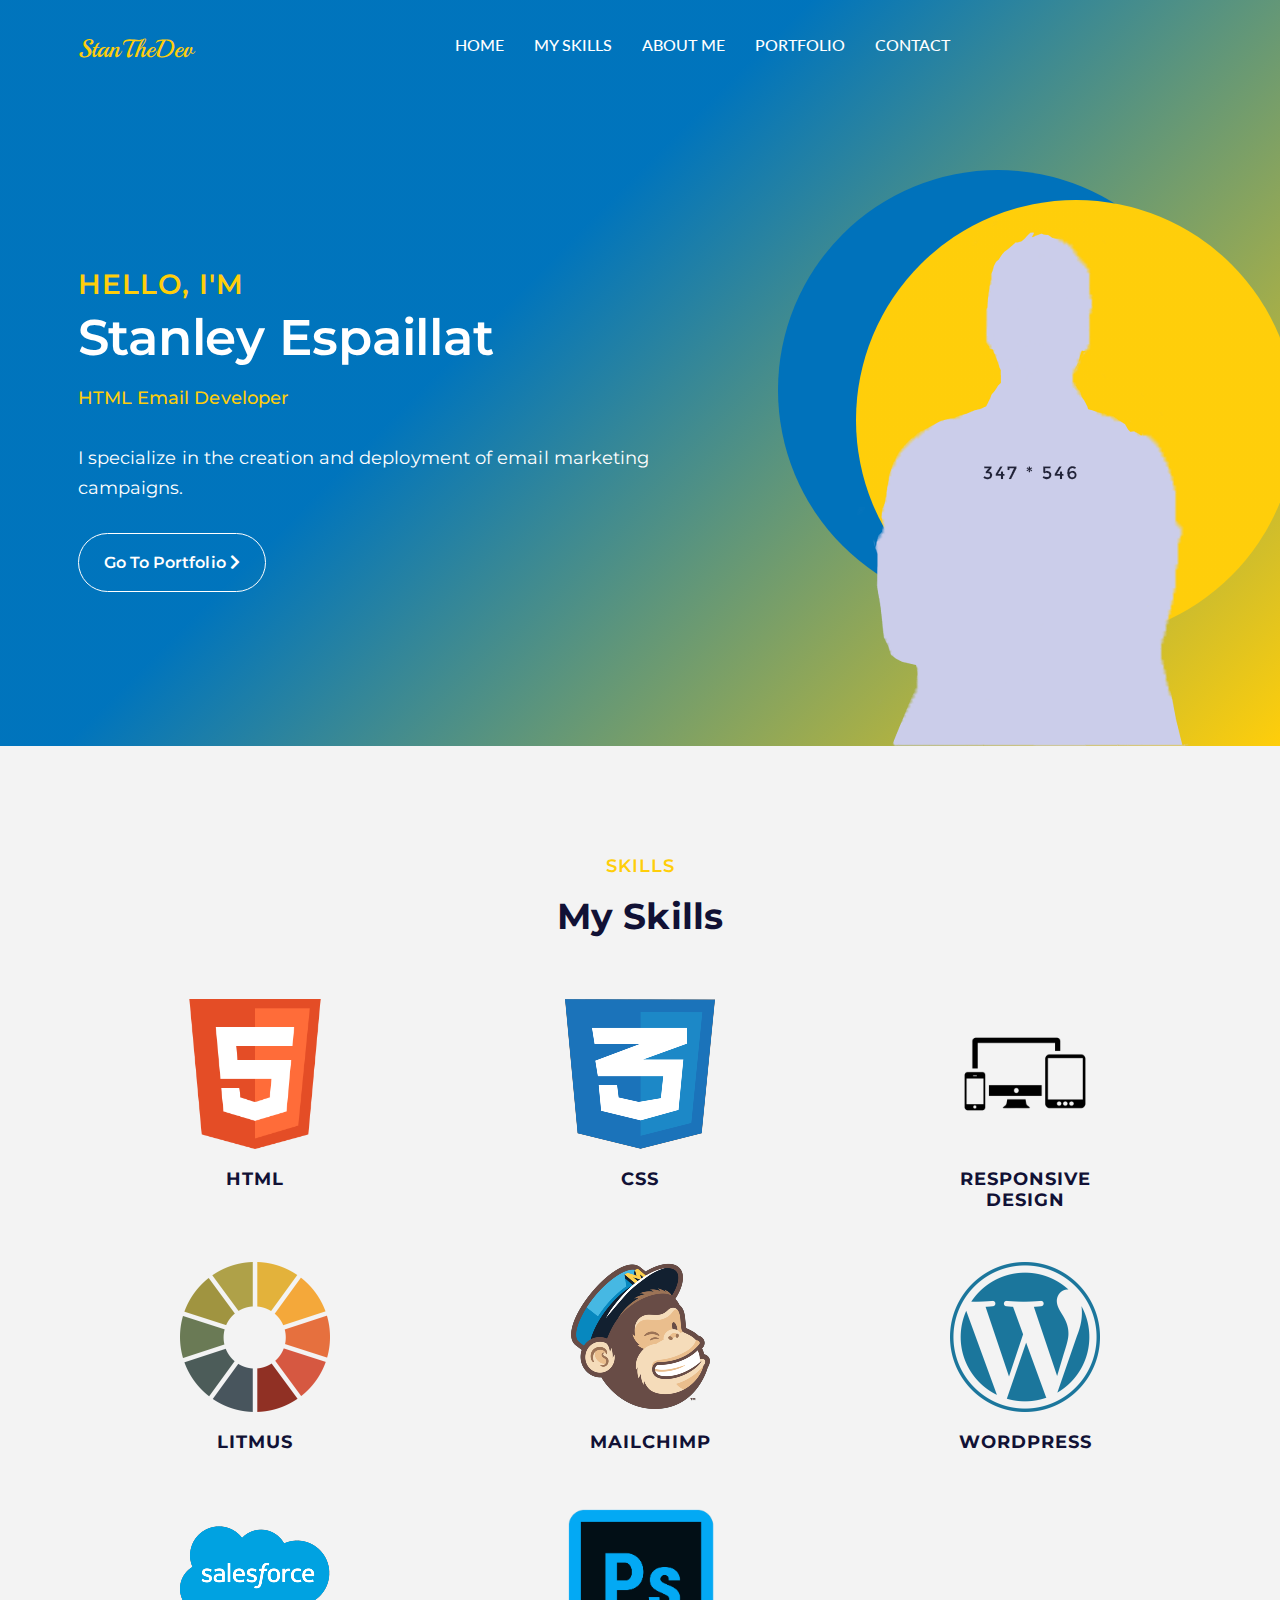
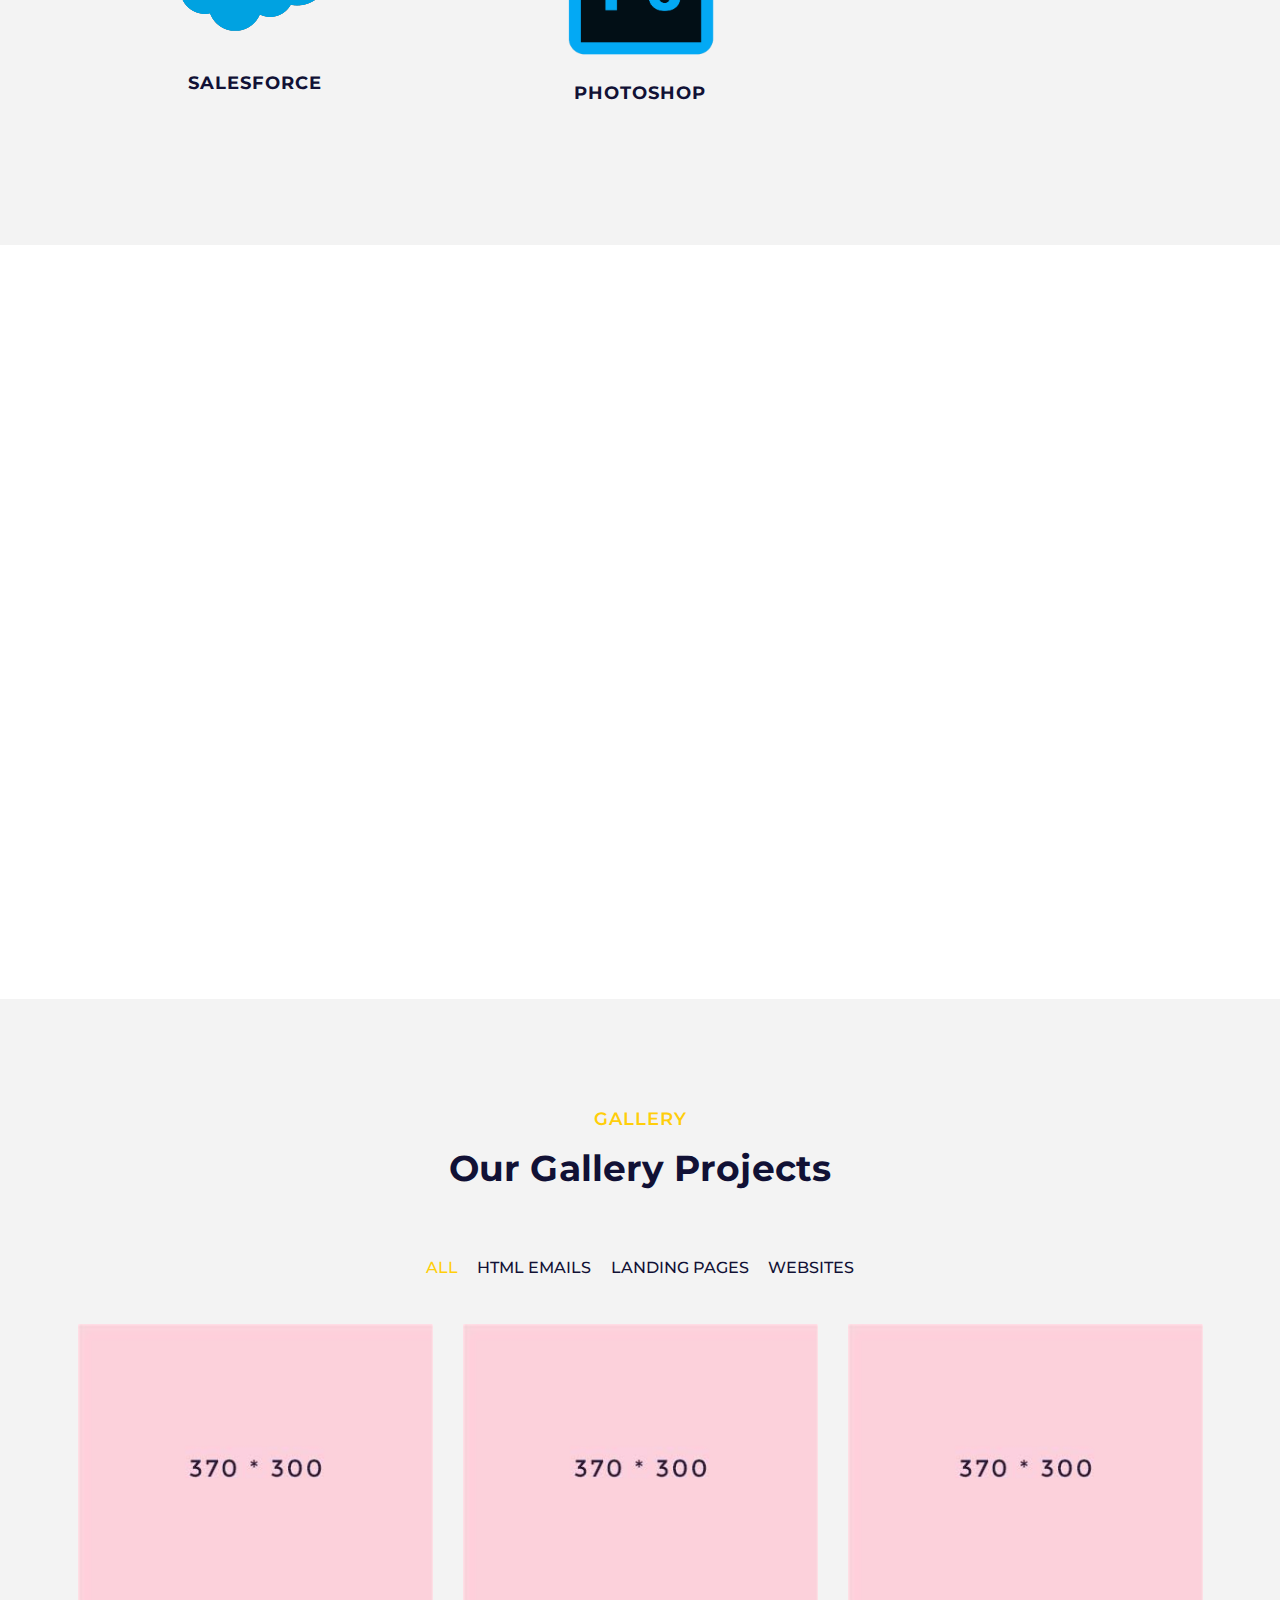
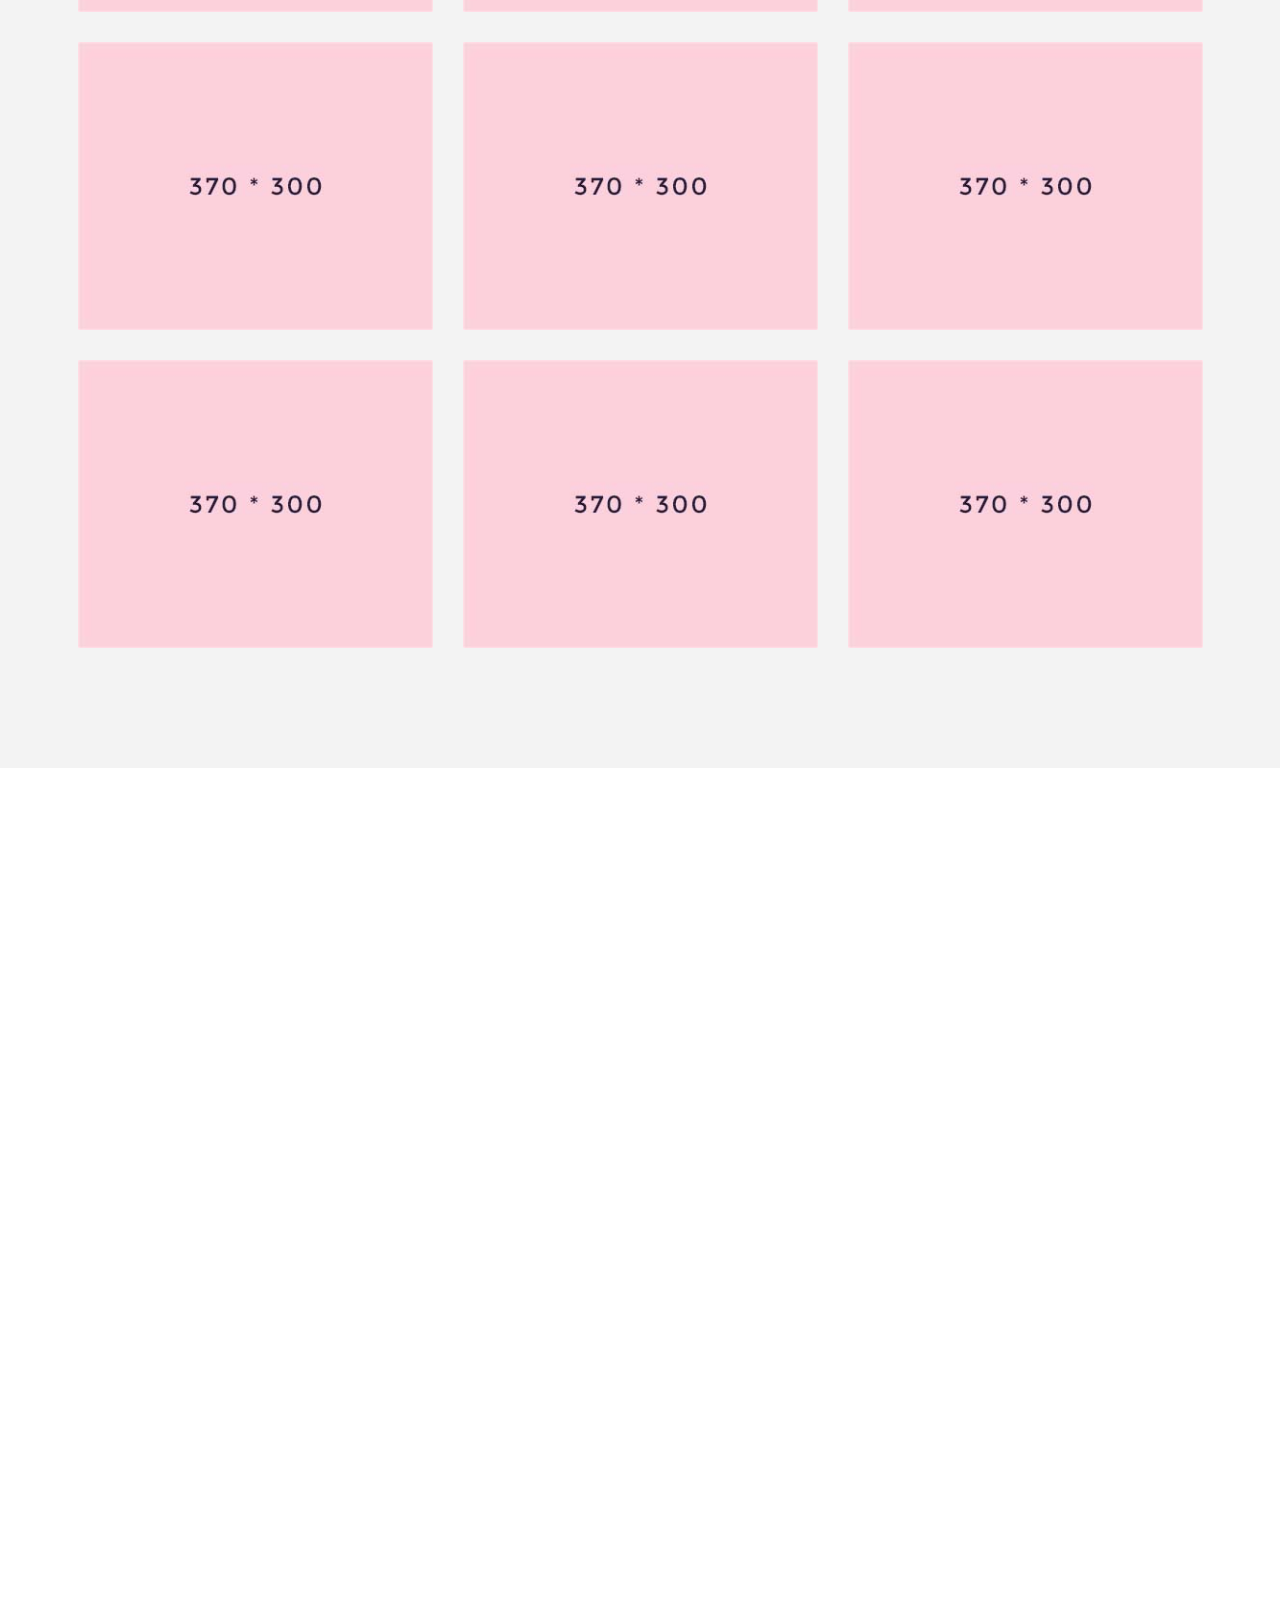
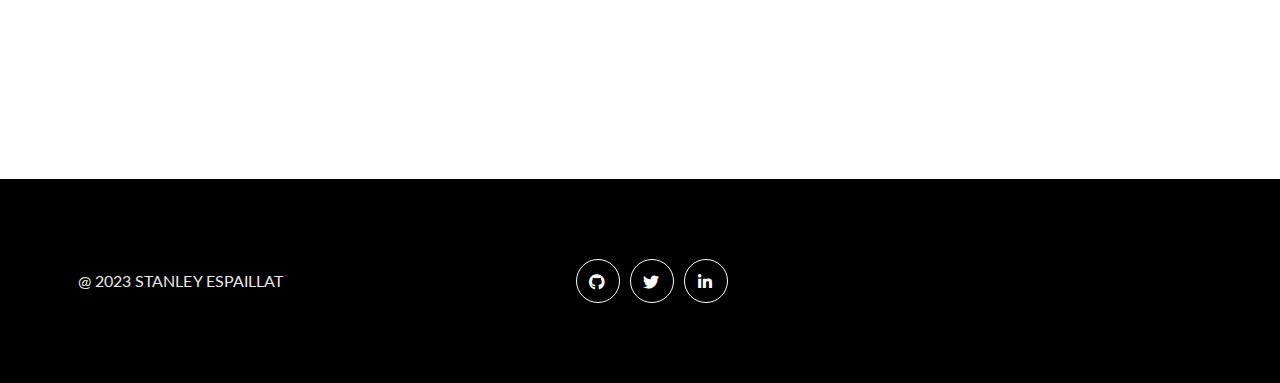
==== commit 667ae3c4: "major changes down to four sections almost done with the final version of my portfolio" ====
--- a/index-2.html
+++ b/index-2.html
@@ -77,61 +77,9 @@
 								</a>
 							</li>
 						</ul>
-					</div> <!-- navbar-collapse.// -->
-					<div class="side-menu">
-						<div class="menu-tab">
-							<div id="one"></div>
-							<div id="two"></div>
-							<div id="three"></div>
-						</div>
-						<div class="menu-hide">
-							<div class="side-about">
-								<img src="assets/img/02_koyta_img/blog/blog1.jpg" alt="thumb">
-								<h5 class="about-sub-title mt-30">
-									about Us
-								</h5>
-								<p class=" mb-0">
-									Lorem ipsum dolor sit amet, consectetur adipisicing elit. Neque ipsa architecto, debitis fugiat ut
-									laborum accusamus, tempora autem excepturi aspernatur quod temporibus perferendis, consectetur a odit
-									fugit facilis sapiente, eum!
-								</p>
-							</div>
-							<div class="side-social-content mt-30">
-								<div class="side-address mb-30">
-									<div class="side-addr-box">
-										<div class="side-addr-icon">
-											<i class="fas fa-phone"></i>
-										</div>
-										<div class="side-addr-desc">
-											<span>+435-64773728</span>
-										</div>
-									</div>
-									<div class="side-addr-box">
-										<div class="side-addr-icon">
-											<i class="fas fa-envelope"></i>
-										</div>
-										<div class="contact-addr-desc">
-											<span>Apoyoxo@gmail.com</span>
-										</div>
-									</div>
-									<div class="side-addr-box">
-										<div class="side-addr-icon">
-											<i class="fas fa-map-marker-alt"></i>
-										</div>
-										<div class="side-addr-desc">
-											<span>FA - 154 Careon Street</span>
-										</div>
-									</div>
-								</div>
-								<ul class="side-social">
-									<li><a href="#"><i class="fab fa-facebook-f"></i></a></li>
-									<li><a href="#"><i class="fab fa-behance"></i></a></li>
-									<li><a href="#"><i class="fab fa-twitter"></i></a></li>
-									<li><a href="#"><i class="fab fa-linkedin-in"></i></a></li>
-								</ul>
-							</div>
-						</div>
-					</div><!-- Side Menu -->
+					</div>
+					<!-- navbar-collapse.// -->
+
 				</div> <!-- container -->
 			</nav>
 		</div>
@@ -262,6 +210,14 @@
 								<div class="box">
 									<img src="/assets/img/02_koyta_img/salesforce-2.png" alt="">
 									<h4>Salesforce</h4>
+								</div>
+							</div>
+						</div>
+						<div class="col-xl-4 col-md-6">
+							<div class="Photoshop">
+								<div class="box">
+									<img src="/assets/img/02_koyta_img/psd3.png" alt="">
+									<h4>Photoshop</h4>
 								</div>
 							</div>
 						</div>
@@ -313,10 +269,6 @@
 											Download CV
 											<i class="fas fa-arrow-down"></i>
 										</a>
-										<a href="#" class="tm-btn-3">
-											<i class="fas fa-print"></i>
-											Print Cv
-										</a>
 									</div>
 								</div>
 							</div>
@@ -375,7 +327,7 @@
 									</div>
 								</div>
 							</div>
-							<div class="project-box tile scale-anm lhtml">
+							<div class="project-box tile scale-anm html">
 								<div class="port-pic">
 									<img src="assets/img/02_koyta_img/portfolio/2.jpg" alt="thumb">
 									<div class="port-overlay">
@@ -490,12 +442,6 @@
 						</div>
 					</div>
 					<!--Portfolio-->
-				</div>
-				<div class="port-load text-center mt-70">
-					<a href="#" class="tm-btn-2">
-						Load More
-						<i class="fas fa-chevron-right"></i>
-					</a>
 				</div>
 			</div>
 		</div>
@@ -561,7 +507,7 @@
 							</div>
 						</div>
 						<form class="contact-form" id="contact-form" action="php/contact.php" method="POST">
-							<h4 class="contact-tl">Send Message</h4>
+
 							<div class="row g-4">
 								<div class="col-md-6 wow fadeInUp" data-wow-duration=".6s" data-wow-delay=".3s">
 									<input type="text" name="name" class="form-control input-style-2" placeholder="Your Full Name*">
@@ -593,22 +539,6 @@
 		</div>
 		<!-- End Contact -->
 
-		<!-- Start Partner
-		============================================= -->
-		<div class="partner-area de-padding">
-			<div class="container">
-				<div class="partner-wpr partner-sldr owl-carousel owl-theme">
-					<img src="assets/img/02_koyta_img/logo/1.png" alt="thumb">
-					<img src="assets/img/02_koyta_img/logo/2.png" alt="thumb">
-					<img src="assets/img/02_koyta_img/logo/3.png" alt="thumb">
-					<img src="assets/img/02_koyta_img/logo/4.png" alt="thumb">
-					<img src="assets/img/02_koyta_img/logo/5.png" alt="thumb">
-					<img src="assets/img/02_koyta_img/logo/1.png" alt="thumb">
-					<img src="assets/img/02_koyta_img/logo/2.png" alt="thumb">
-				</div>
-			</div>
-		</div>
-		<!-- End Partner-->
 
 	</main>
 
@@ -622,34 +552,14 @@
 				<div class="copyright">
 					<div class="row align-items-center">
 						<div class="col-xl-4">
-							<p>@ 2021 Themetum. All right reserved</p>
-						</div>
-						<div class="col-xl-4">
-							<ul class="footer-menu">
-								<li>
-									<a href="#">
-										About Us
-									</a>
-								</li>
-								<li>
-									<a href="#">
-										Blog
-									</a>
-								</li>
-								<li>
-									<a href="#">
-										Contact Us
-									</a>
-								</li>
-							</ul>
-						</div>
-						<div class="col-xl-4">
+							<p>@ 2023 STANLEY ESPAILLAT</p>
+						</div>
+						<div class="col-xl-3">
 							<ul class="footer-social">
-								<li><a href="#"><i class="fab fa-facebook-f"></i></a></li>
-								<li><a href="#"><i class="fab fa-behance"></i></a></li>
-								<li><a href="#"><i class="fab fa-twitter"></i></a></li>
-								<li><a href="#"><i class="fab fa-instagram"></i></a></li>
-								<li><a href="#"><i class="fab fa-linkedin-in"></i></a></li>
+								<li><a href="https://github.com/StanDaMan973" target="_blank"><i class="fab fa-github"></i></a></li>
+								<li><a href="https://twitter.com/StanDaMan973" target="_blank"><i class="fab fa-twitter"></i></a></li>
+								<li><a href="https://www.linkedin.com/in/stanley-espaillat-012094/" target="_blank"><i
+											class="fab fa-linkedin-in"></i></a></li>
 							</ul>
 						</div>
 					</div>
--- a/style.css
+++ b/style.css
@@ -898,77 +898,6 @@
   background-color: var(--clr-def-2);
 }
 
-/* menu-hide*/
-.menu-hide {
-  width: 30rem;
-  right: -345px;
-  height: 100vh;
-  position: fixed;
-  z-index: 10;
-  top: 0px;
-  transition: all 0.6s ease-in-out;
-  box-shadow: 0 15px 40px -5px rgba(0, 0, 0, 0.1);
-  padding: 7rem 3rem 0 3rem;
-}
-
-.menu-hide.show {
-  right: 0px;
-  transition: all 0.6s ease-in-out;
-  background: var(--clr-white);
-  box-shadow: 0 15px 40px -5px rgba(0, 0, 0, 0.1);
-  z-index: -1;
-}
-
-.side-social {
-  display: flex;
-  align-items: center;
-  gap: 1.5rem;
-}
-.side-social li a i {
-  border-radius: 50%;
-  background-color: var(--clr-white);
-  box-shadow: 0px 5px 20px 0px #f3f3f3;
-  width: 44px;
-  height: 44px;
-  line-height: 44px;
-  text-align: center;
-  color: var(--clr-black);
-  display: inline-block;
-}
-
-.side-about h5 {
-  margin-bottom: 2rem;
-}
-
-.side-addr-box {
-  display: flex;
-  align-items: center;
-  gap: 1.5rem;
-  margin-bottom: 1.5rem;
-}
-.side-addr-box:last-child {
-  margin-bottom: 0;
-}
-.side-addr-box .side-addr-icon i {
-  border-radius: 50%;
-  background-color: var(--clr-white);
-  box-shadow: 0px 5px 20px 0px #f3f3f3;
-  width: 44px;
-  height: 44px;
-  line-height: 44px;
-  text-align: center;
-  color: var(--clr-black);
-  display: inline-block;
-}
-
-.nav-item.dropdown.active ul li a {
-  color: var(--clr-heading) !important;
-}
-
-.v-card-menu .nav-item.active a {
-  color: var(--clr-def) !important;
-}
-
 /*-------------------------------------------------------
 03. Hero css 
 #canvas 
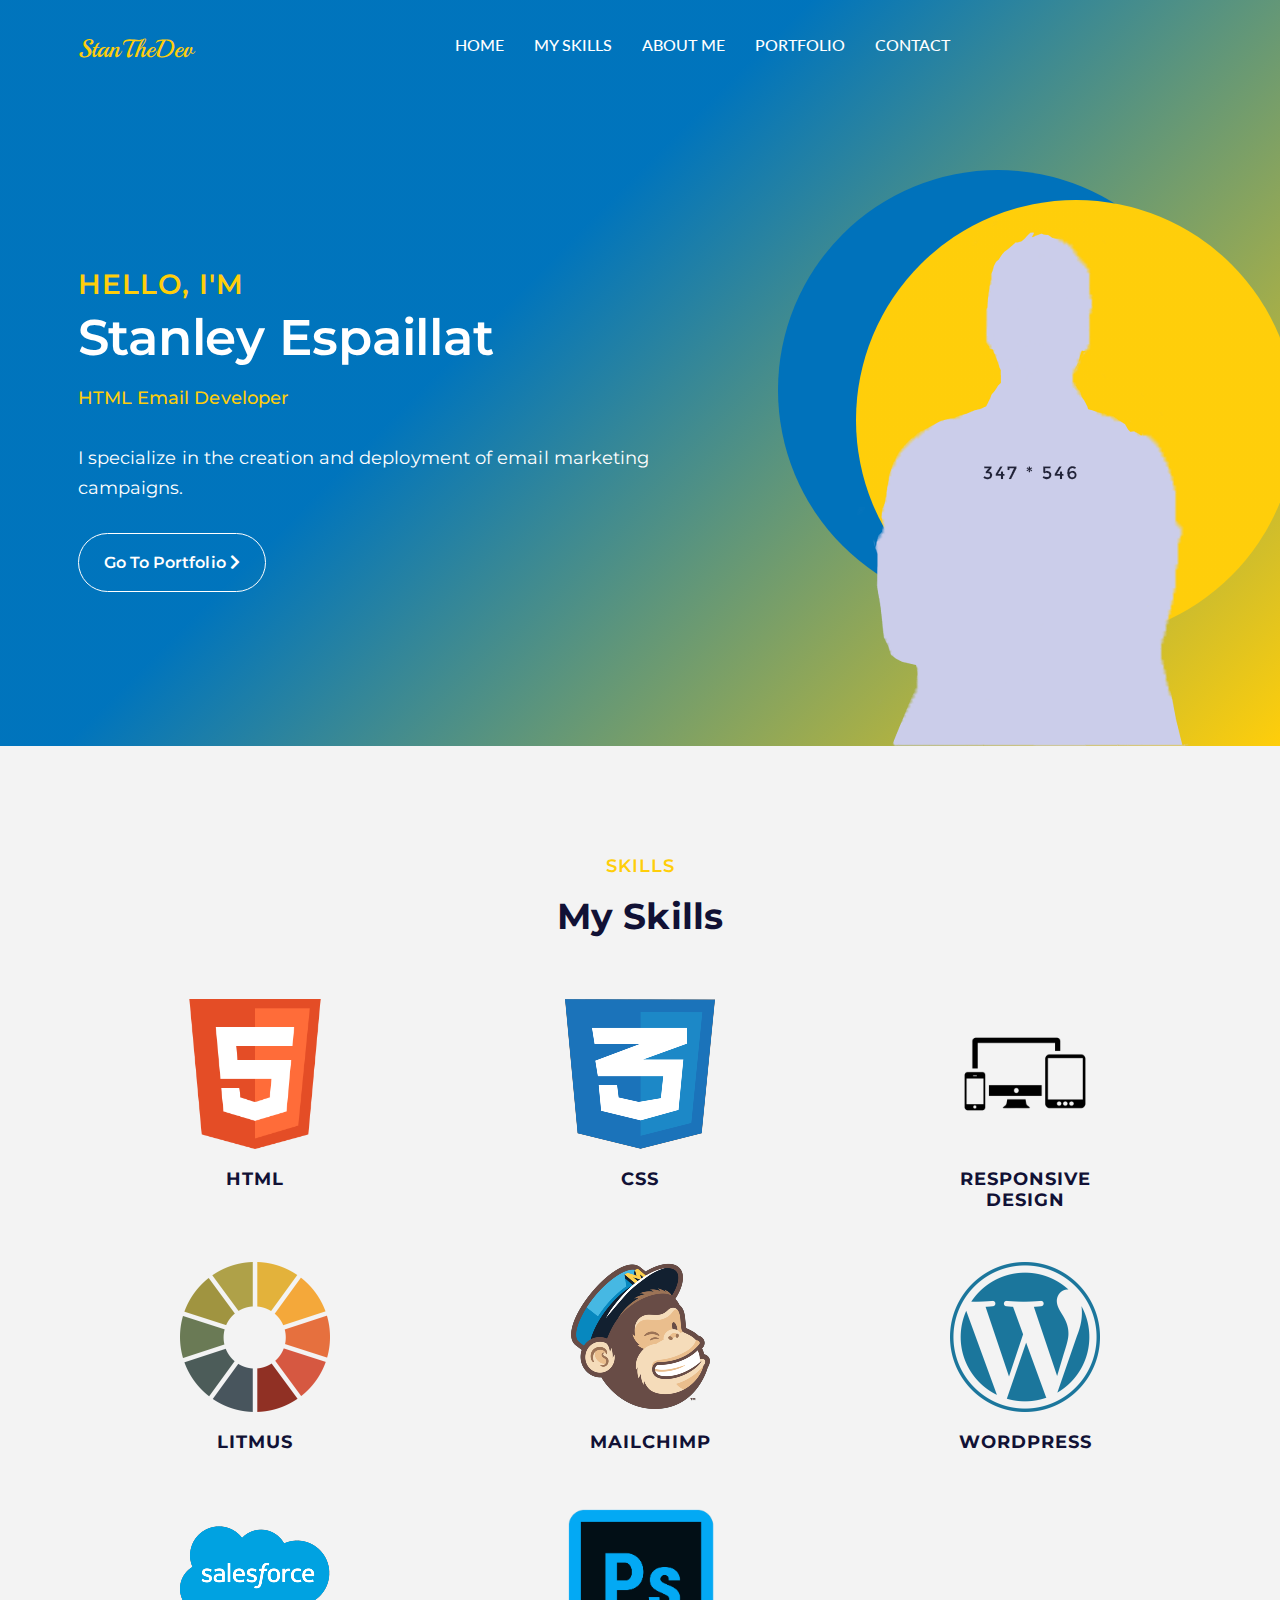
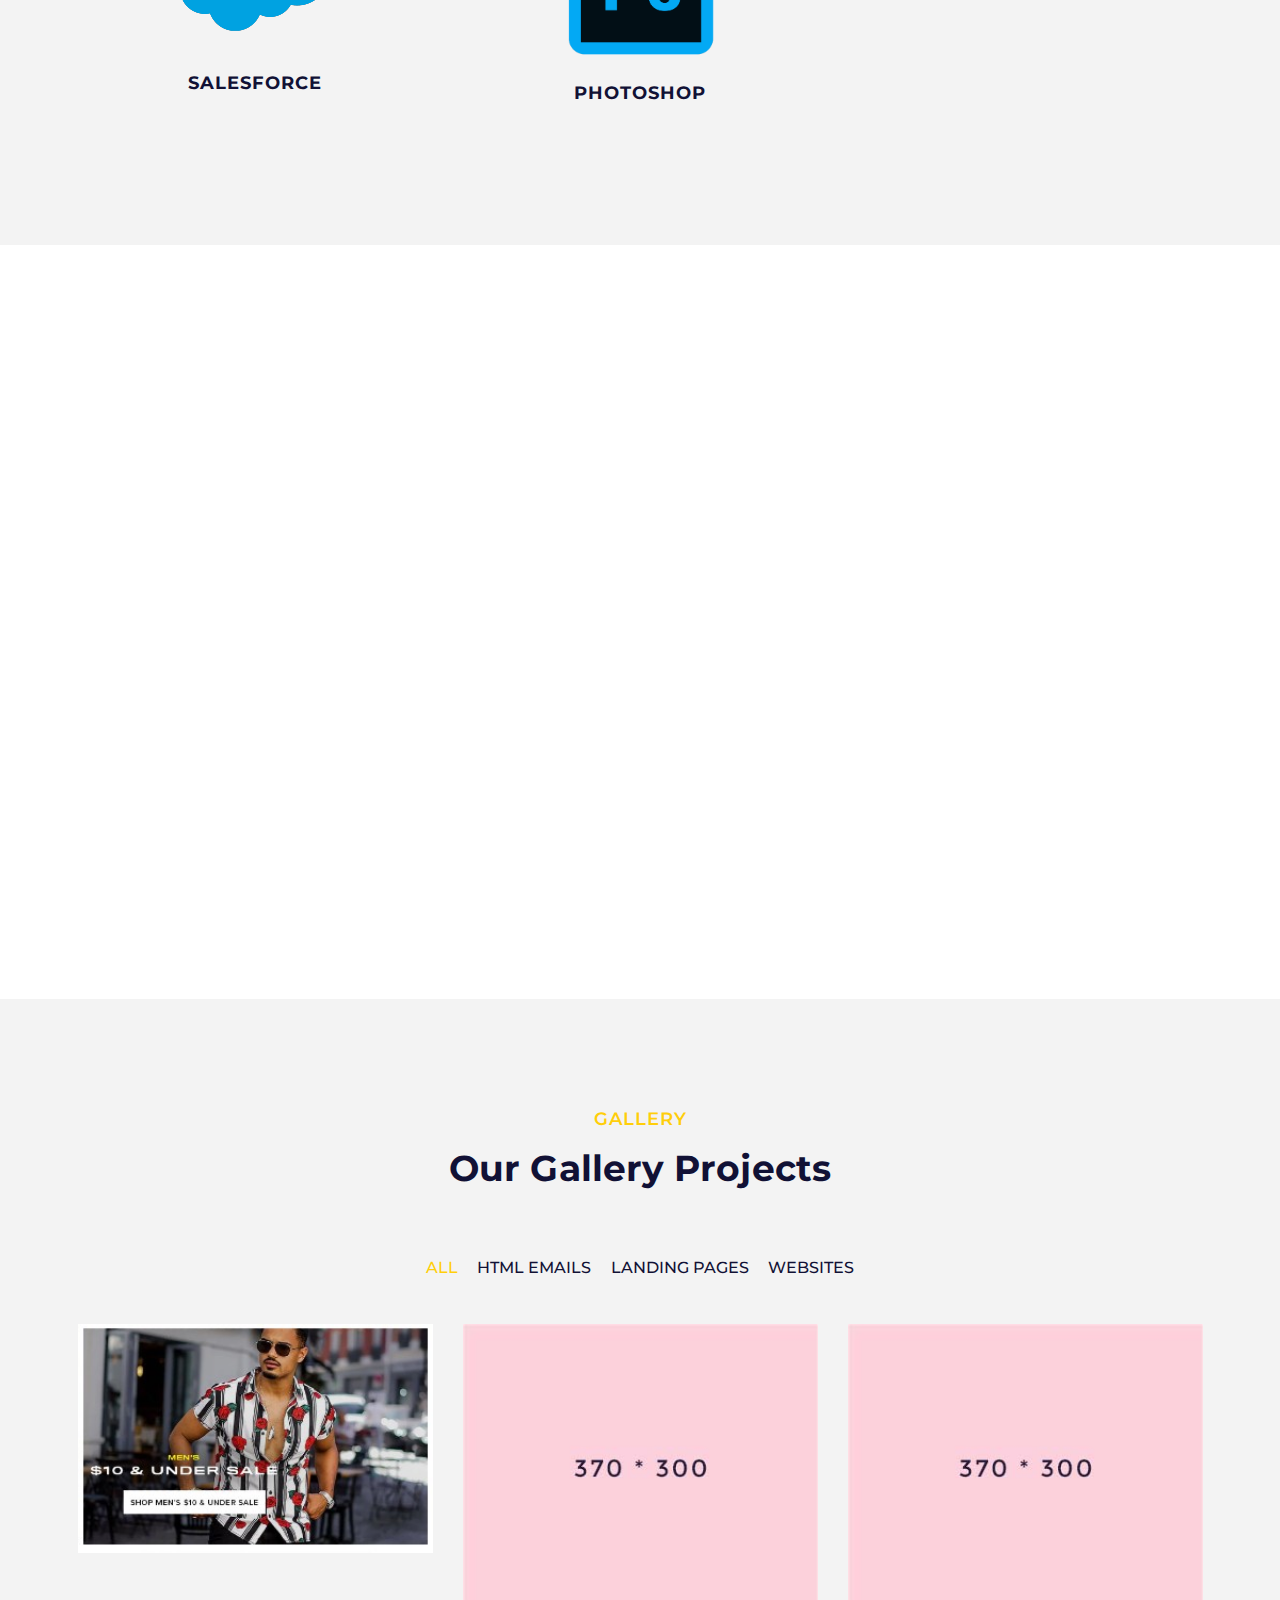
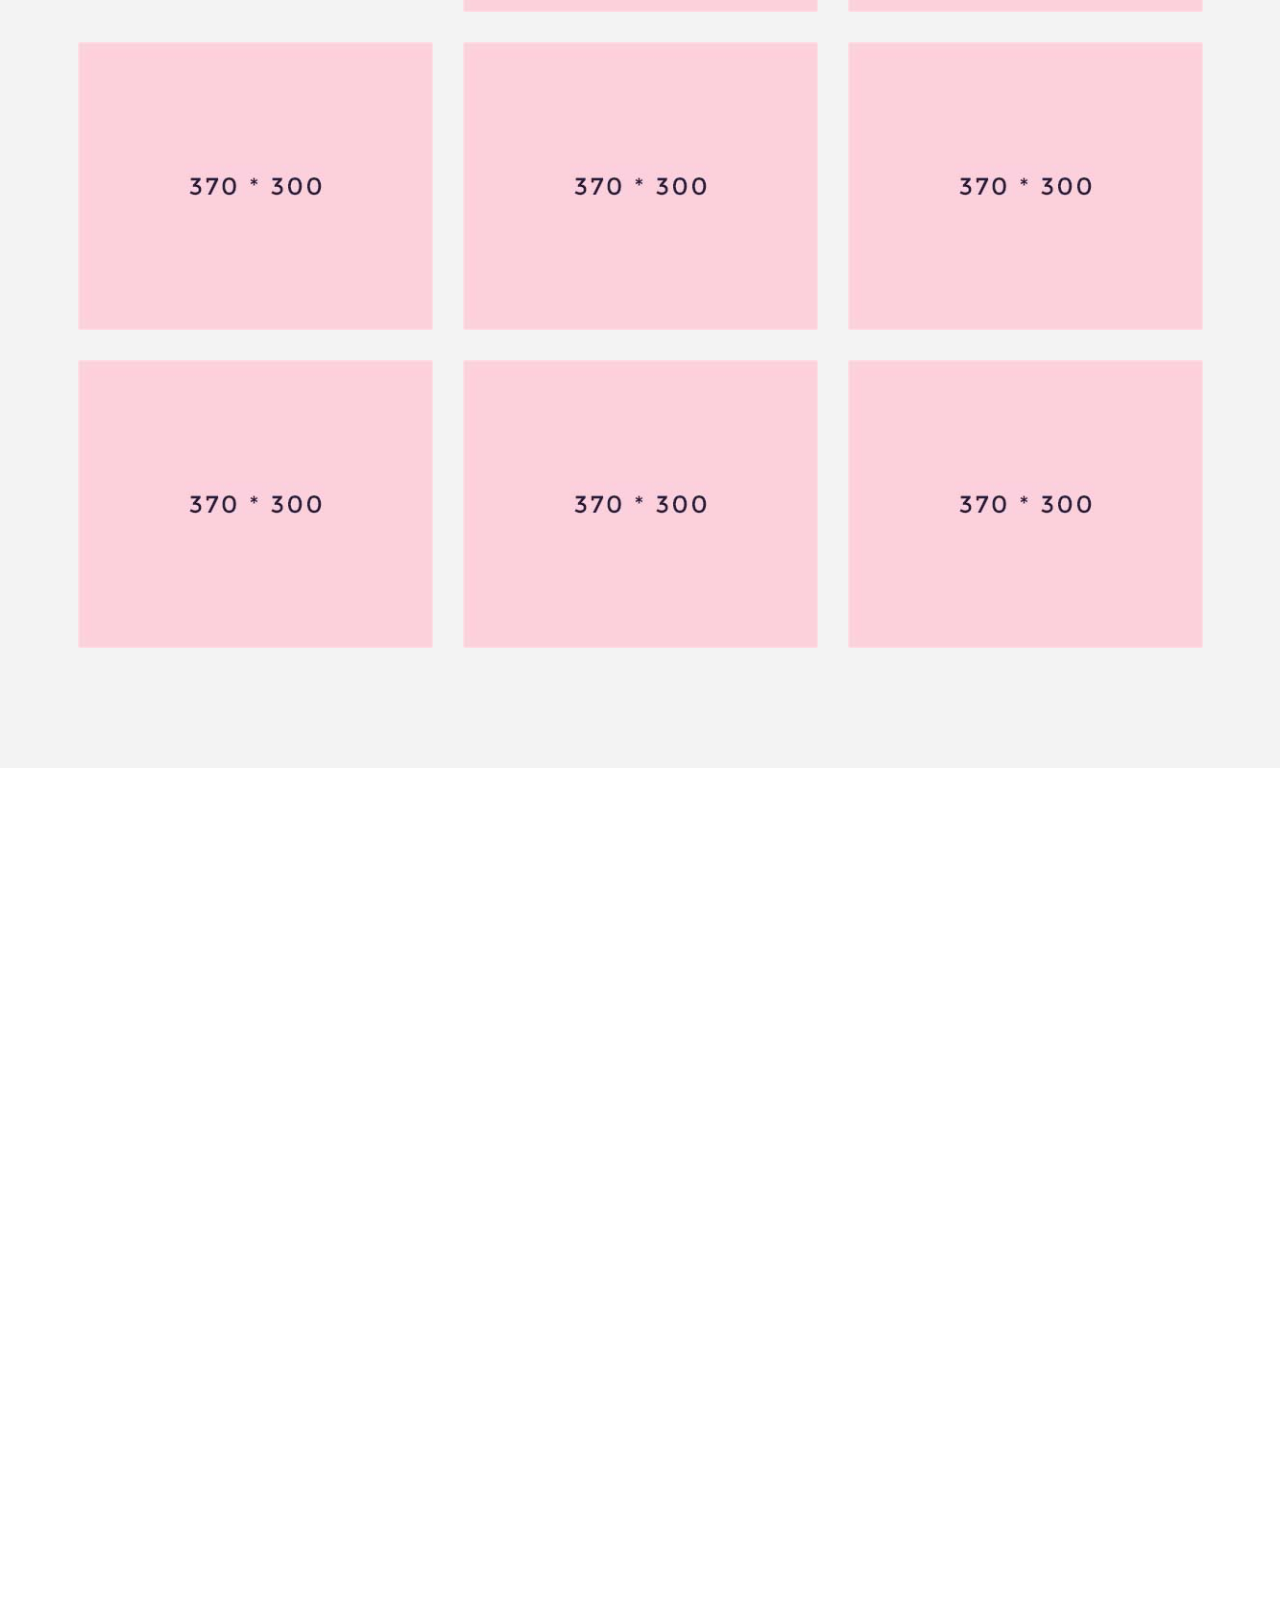
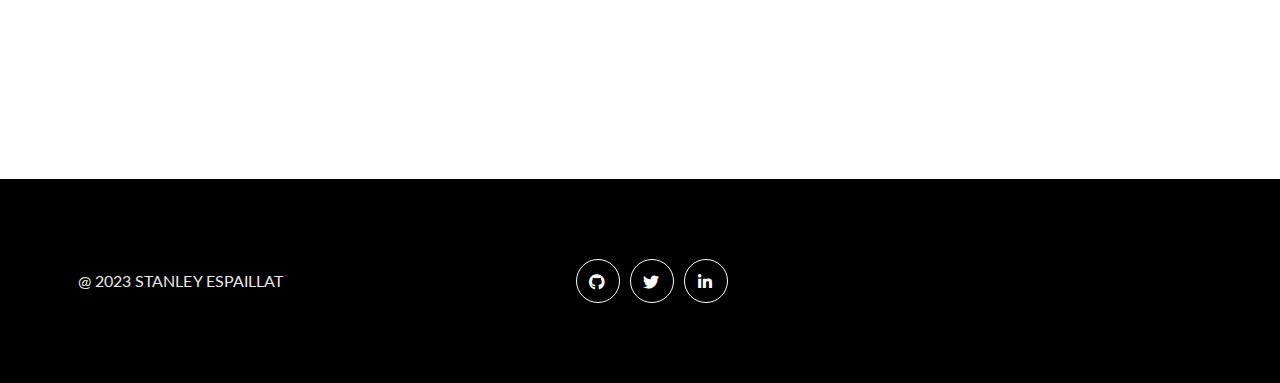
==== commit 401d196f: "added fashion nova email this the first proejct of my portfolio" ====
--- a/index-2.html
+++ b/index-2.html
@@ -315,13 +315,12 @@
 						<div class="portfolio-grid grid-3">
 							<div class="project-box tile scale-anm html">
 								<div class="port-pic">
-									<img src="assets/img/02_koyta_img/portfolio/1.jpg" alt="thumb">
-									<div class="port-overlay">
-										<div class="port-content">
-											<h5>01. Cteative Frame</h5>
-											<span>Web Design</span>
-											<a href="assets/img/02_koyta_img/portfolio/2.jpg" class="item popup-link">
-												<i class="fas fa-eye"></i>
+									<img src="/assets/img/02_koyta_img/portfolio-photo-p1.jpg" alt="thumb">
+									<div class="port-overlay">
+										<div class="port-content">
+											<h5>Fashion Nova Promotional Email</h5>
+											<a href="https://fashionova-promotional-email.netlify.app/" target="_blank">
+												view project
 											</a>
 										</div>
 									</div>
--- a/style.css
+++ b/style.css
@@ -1253,40 +1253,26 @@
 .port-content {
   border-radius: 5px;
   background-color: var(--clr-white);
-  padding: 1.5rem 4rem 1.5rem 2rem;
+  padding: 1rem 1rem 1rem 1rem;
   position: relative;
+  right: 15px;
   z-index: 1;
   transform: translate(0, -90px);
   opacity: 0;
   visibility: hidden;
   transition: 0.5s ease-in-out;
 }
+
 .port-content a {
-  position: absolute;
-  top: 50%;
-  right: -22px;
-  transform: translate(0, -50%);
-}
-.port-content a i {
-  border-radius: 50%;
+  color: #000;
+  font-size: 16px;
+  font-weight: 600;
+  text-align: center;
   background-color: var(--clr-white);
   box-shadow: 0px 5px 20px 0px #f3f3f3;
-  width: 44px;
-  height: 44px;
-  line-height: 44px;
-  text-align: center;
-  color: var(--clr-def);
-  display: inline-block;
-}
-.port-content h5 {
-  color: #292929;
-  text-transform: uppercase;
-  font-weight: 700;
-  line-height: 1;
-}
-.port-content span {
-  font-family: var(--font-2);
-  color: var(--clr-def);
+  border-radius: 50%;
+  width: 40px;
+  height: 40px;
 }
 
 .project-box:hover .port-content {
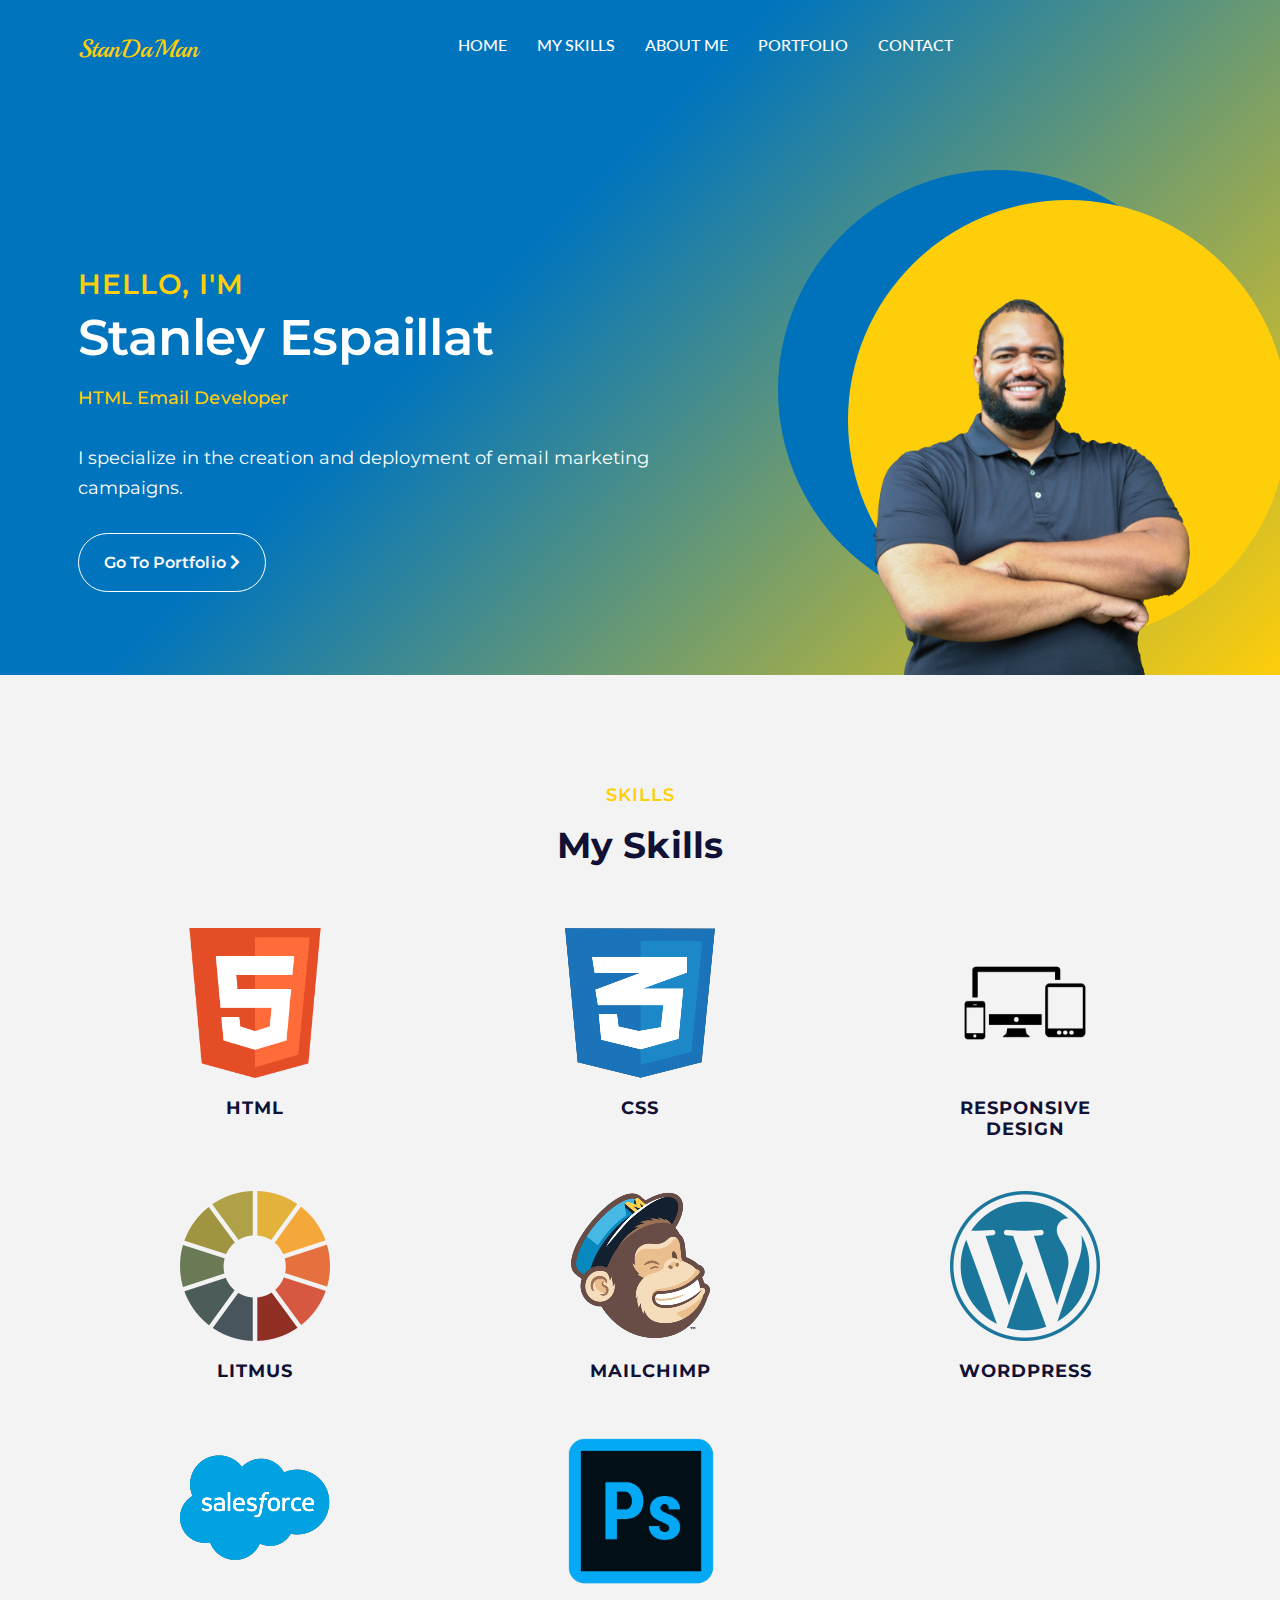
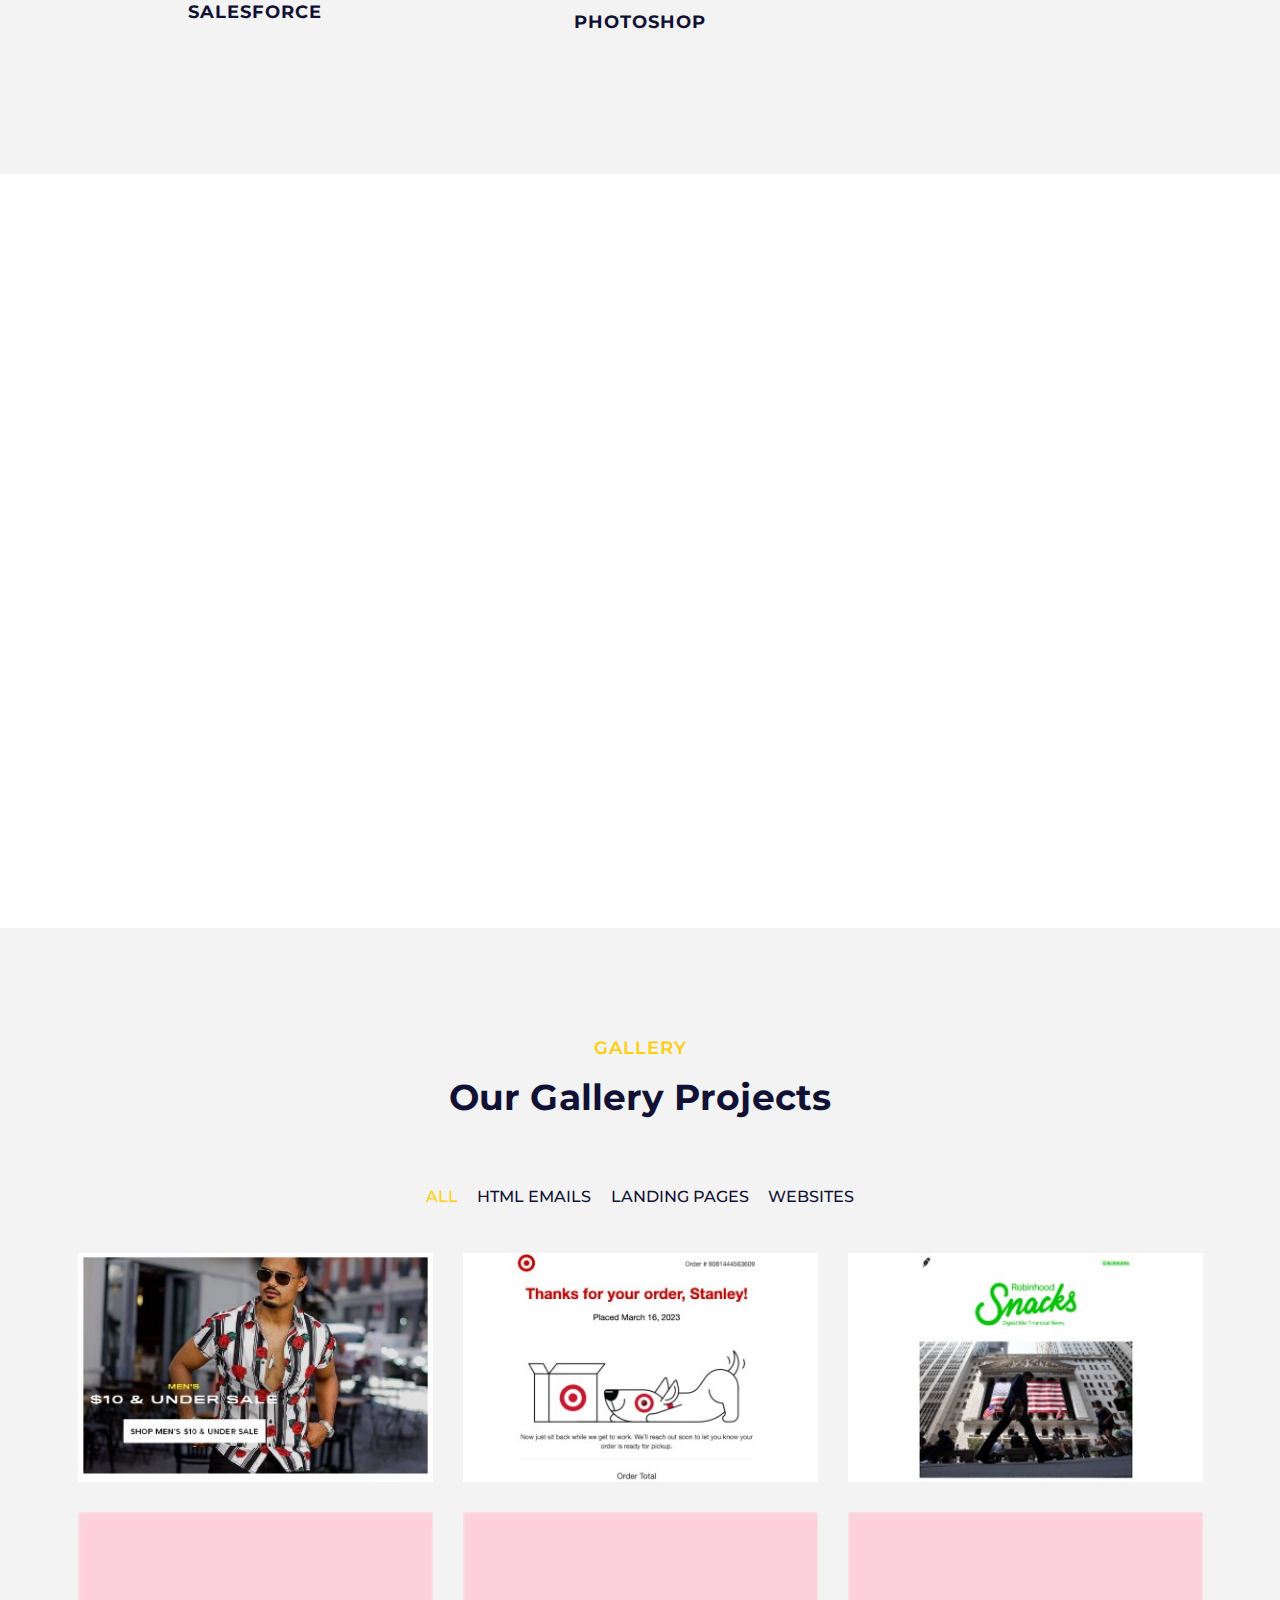
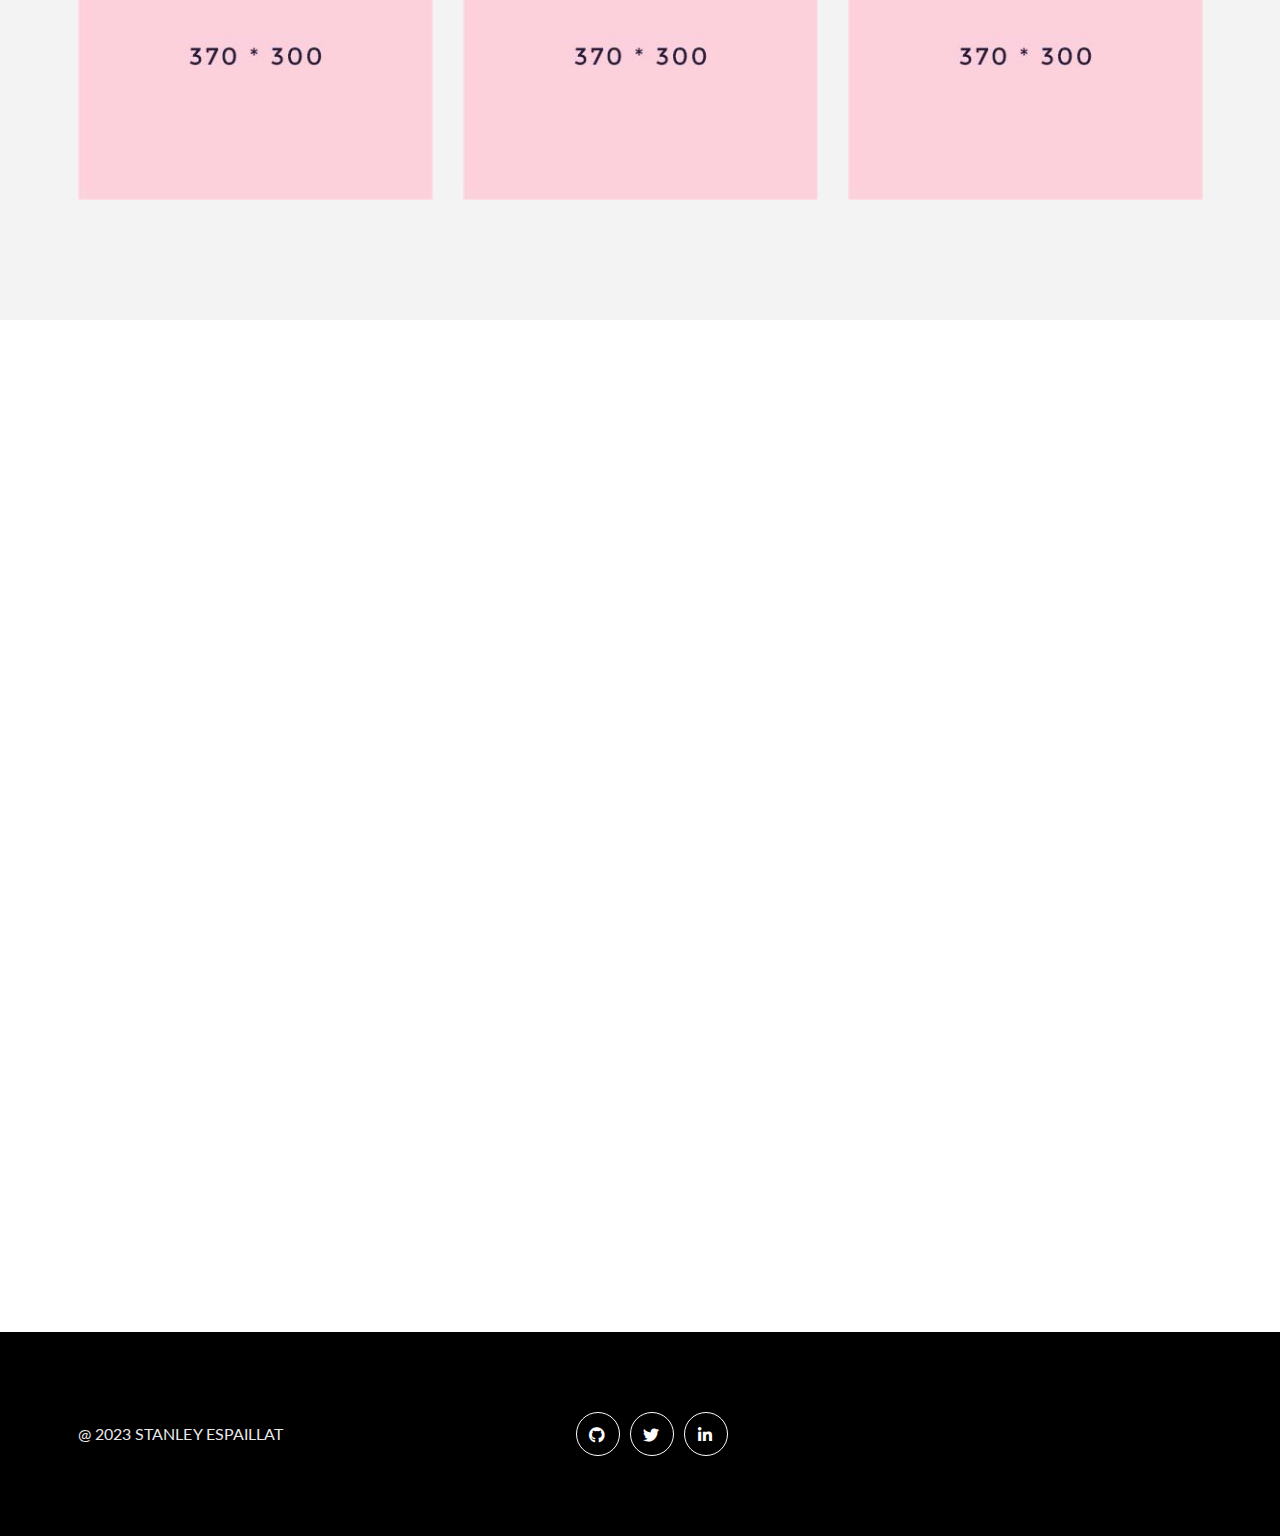
==== commit fd371ec4: "major changes ot my portfolio projects added to my portfolio" ====
--- a/index-2.html
+++ b/index-2.html
@@ -13,7 +13,6 @@
 
 	<link href="assets/css/bootstrap.min.css" rel="stylesheet" />
 	<link href="assets/css/fontawesome.min.css" rel="stylesheet" />
-	<link href="assets/css/magnific-popup.css" rel="stylesheet" />
 	<link href="assets/css/owl.carousel.min.css" rel="stylesheet" />
 	<link href="assets/css/owl.theme.default.min.css" rel="stylesheet" />
 	<link href="assets/css/animate.css" rel="stylesheet" />
@@ -43,7 +42,7 @@
 			<nav id="navbar_top" class="navbar navbar-expand-lg">
 				<div class="container">
 					<a class="navbar-brand" href="/index-2.html">
-						<span class="logo">StanTheDev</span>
+						<span class="logo">StanDaMan</span>
 					</a>
 					<button class="navbar-toggler" type="button" data-bs-toggle="collapse" data-bs-target="#main_nav"
 						aria-expanded="false" aria-label="Toggle navigation">
@@ -129,7 +128,7 @@
 						</div>
 						<div class="col-xl-4">
 							<div class="hero-2-img wow fadeInRight" data-wow-duration="4s" data-wow-delay=".2s">
-								<img src="assets/img/02_koyta_img/header-right.png" alt="thumb">
+								<img src="assets/img/02_koyta_img/stanley-cover-photo.png" alt="thumb">
 							</div>
 						</div>
 					</div>
@@ -315,12 +314,15 @@
 						<div class="portfolio-grid grid-3">
 							<div class="project-box tile scale-anm html">
 								<div class="port-pic">
-									<img src="/assets/img/02_koyta_img/portfolio-photo-p1.jpg" alt="thumb">
+									<img src="/assets/img/02_koyta_img/fashionnova.jpg" alt="fashionnova-promotional-email">
 									<div class="port-overlay">
 										<div class="port-content">
-											<h5>Fashion Nova Promotional Email</h5>
+											<h5>Promotional Email</h5>
 											<a href="https://fashionova-promotional-email.netlify.app/" target="_blank">
-												view project
+												<i class="fas fa-eye"></i> view project
+											</a>
+											<a href="https://github.com/StanDaMan973/promotional-email" target="_blank">
+												<i class="fab fa-github"></i> view code
 											</a>
 										</div>
 									</div>
@@ -328,13 +330,15 @@
 							</div>
 							<div class="project-box tile scale-anm html">
 								<div class="port-pic">
-									<img src="assets/img/02_koyta_img/portfolio/2.jpg" alt="thumb">
+									<img src="/assets/img/02_koyta_img/target.jpg" alt="target-transactional-email">
 									<div class="port-overlay">
 										<div class="port-content">
-											<h5>02. Cteative Frame</h5>
-											<span>Web Design</span>
-											<a href="assets/img/02_koyta_img/portfolio/2.jpg" class="item popup-link">
-												<i class="fas fa-eye"></i>
+											<h5>Transactional Email</h5>
+											<a href="https://target-transactionail-email.netlify.app/" target="_blank">
+												<i class="fas fa-eye"></i> view project
+											</a>
+											<a href="https://github.com/StanDaMan973/transacational-email-stanley" target="_blank">
+												<i class="fab fa-github"></i> view code
 											</a>
 										</div>
 									</div>
@@ -342,13 +346,15 @@
 							</div>
 							<div class="project-box tile scale-anm html">
 								<div class="port-pic">
-									<img src="assets/img/02_koyta_img/portfolio/3.jpg" class="ht" alt="thumb">
+									<img src="assets/img/02_koyta_img/robinhood.jpg" alt="newsletter-email">
 									<div class="port-overlay">
 										<div class="port-content">
-											<h5>03. Cteative Frame</h5>
-											<span>Web Design</span>
-											<a href="assets/img/02_koyta_img/portfolio/3.jpg" class="item popup-link">
-												<i class="fas fa-eye"></i>
+											<h5>Newsletter Email</h5>
+											<a href="https://robinhood-newsletter-email.netlify.app/" target="_blank">
+												<i class="fas fa-eye"></i> view project
+											</a>
+											<a href="https://github.com/StanDaMan973/newsletter-email" target="_blank">
+												<i class="fab fa-github"></i> view code
 											</a>
 										</div>
 									</div>
@@ -368,34 +374,6 @@
 									</div>
 								</div>
 							</div>
-							<div class="project-box tile scale-anm html">
-								<div class="port-pic">
-									<img src="assets/img/02_koyta_img/portfolio/5.jpg" alt="thumb">
-									<div class="port-overlay">
-										<div class="port-content">
-											<h5>05. Cteative Frame</h5>
-											<span>Web Design</span>
-											<a href="assets/img/02_koyta_img/portfolio/5.jpg" class="item popup-link">
-												<i class="fas fa-eye"></i>
-											</a>
-										</div>
-									</div>
-								</div>
-							</div>
-							<div class="project-box tile scale-anm html">
-								<div class="port-pic">
-									<img src="assets/img/02_koyta_img/portfolio/5.jpg" alt="thumb">
-									<div class="port-overlay">
-										<div class="port-content">
-											<h5>05. Cteative Frame</h5>
-											<span>Web Design</span>
-											<a href="assets/img/02_koyta_img/portfolio/5.jpg" class="item popup-link">
-												<i class="fas fa-eye"></i>
-											</a>
-										</div>
-									</div>
-								</div>
-							</div>
 							<div class="project-box tile scale-anm landing">
 								<div class="port-pic">
 									<img src="assets/img/02_koyta_img/portfolio/6.jpg" alt="thumb">
@@ -411,20 +389,6 @@
 								</div>
 							</div>
 							<div class="project-box tile scale-anm landing">
-								<div class="port-pic">
-									<img src="assets/img/02_koyta_img/portfolio/6.jpg" alt="thumb">
-									<div class="port-overlay">
-										<div class="port-content">
-											<h5>06. Cteative Frame</h5>
-											<span>Web Design</span>
-											<a href="assets/img/02_koyta_img/portfolio/6.jpg" class="item popup-link">
-												<i class="fas fa-eye"></i>
-											</a>
-										</div>
-									</div>
-								</div>
-							</div>
-							<div class="project-box tile scale-anm websites">
 								<div class="port-pic">
 									<img src="assets/img/02_koyta_img/portfolio/6.jpg" alt="thumb">
 									<div class="port-overlay">
--- a/style.css
+++ b/style.css
@@ -218,7 +218,7 @@
   width: 100%;
   height: 100%;
   z-index: 999999;
-  background: url(assets/img/logo/pre-loader.gif) center no-repeat
+  background: url(/assets/img/02_koyta_img/loading-spin.gif) center no-repeat
     var(--clr-white);
   text-align: center;
 }
@@ -1253,7 +1253,7 @@
 .port-content {
   border-radius: 5px;
   background-color: var(--clr-white);
-  padding: 1rem 1rem 1rem 1rem;
+  padding: 1rem 2rem 1rem 1rem;
   position: relative;
   right: 15px;
   z-index: 1;
@@ -1273,6 +1273,8 @@
   border-radius: 50%;
   width: 40px;
   height: 40px;
+  margin-right: 15px;
+  text-transform: capitalize;
 }
 
 .project-box:hover .port-content {
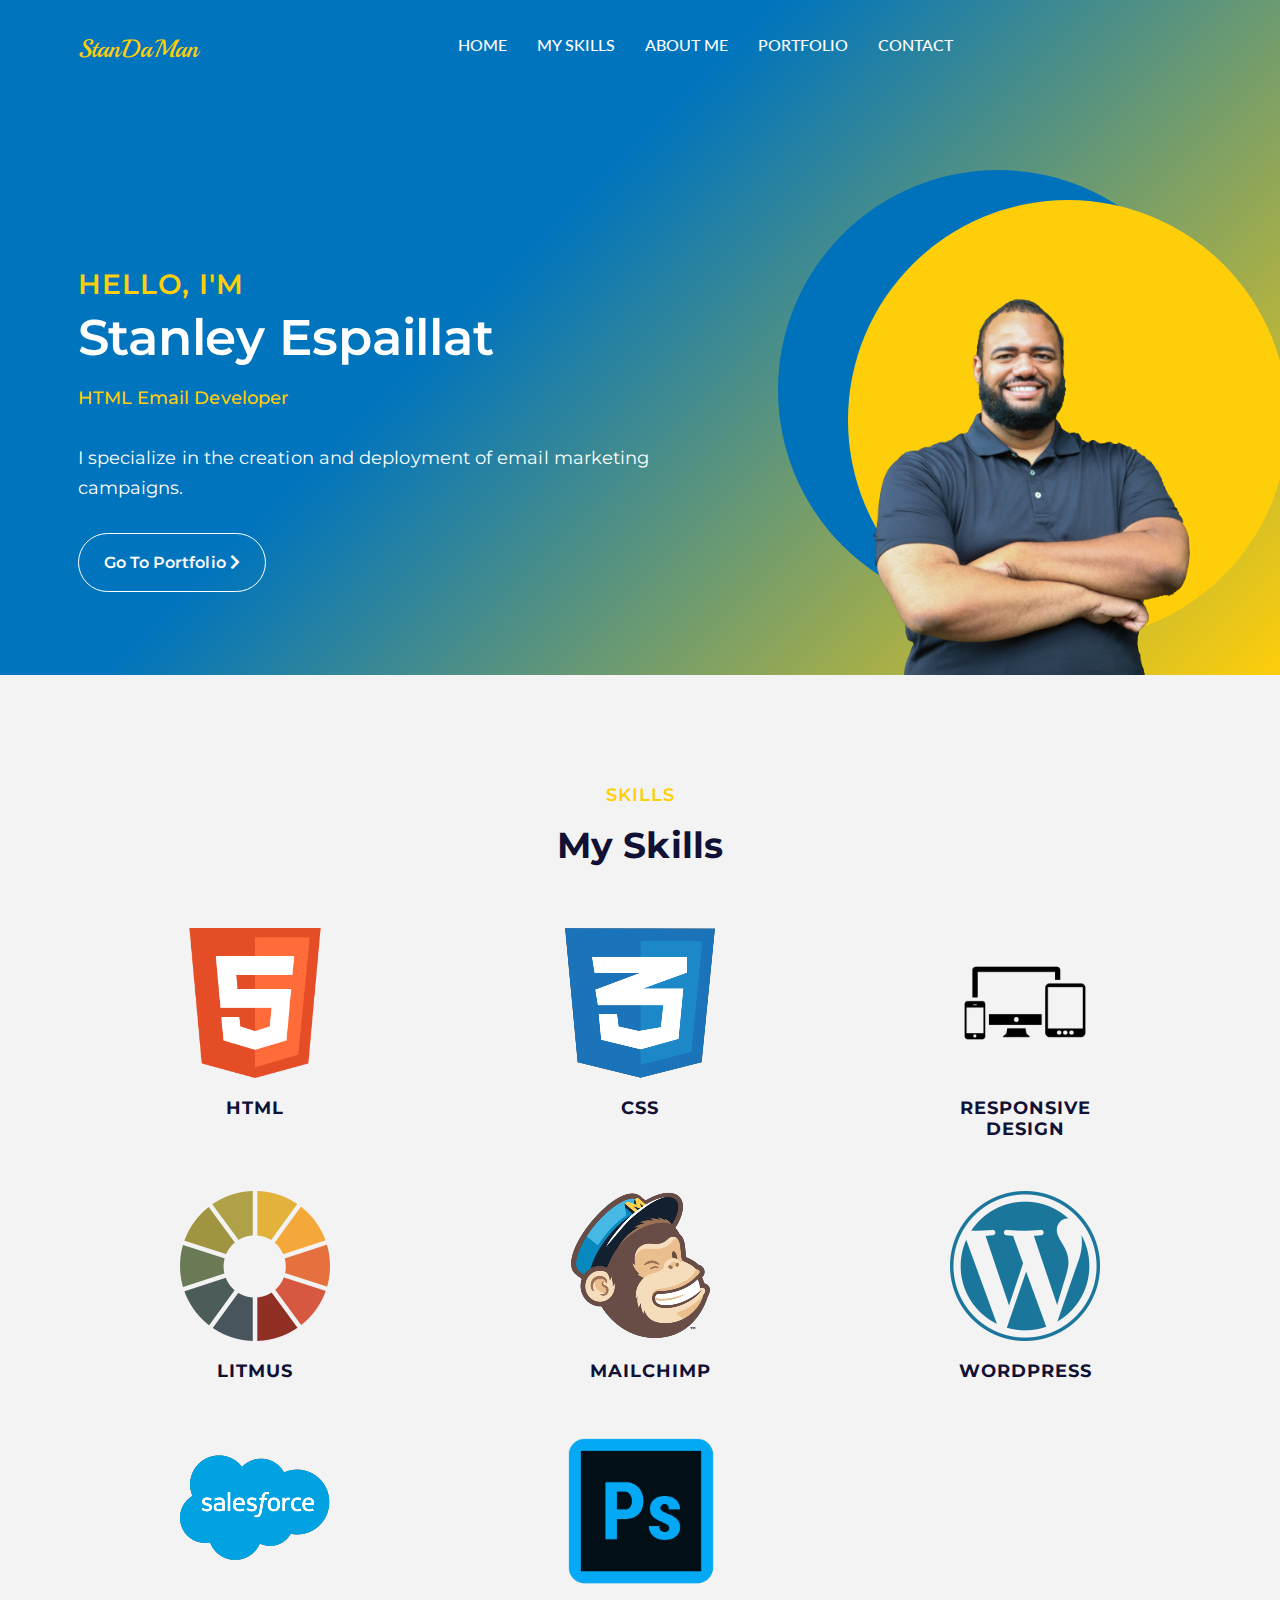
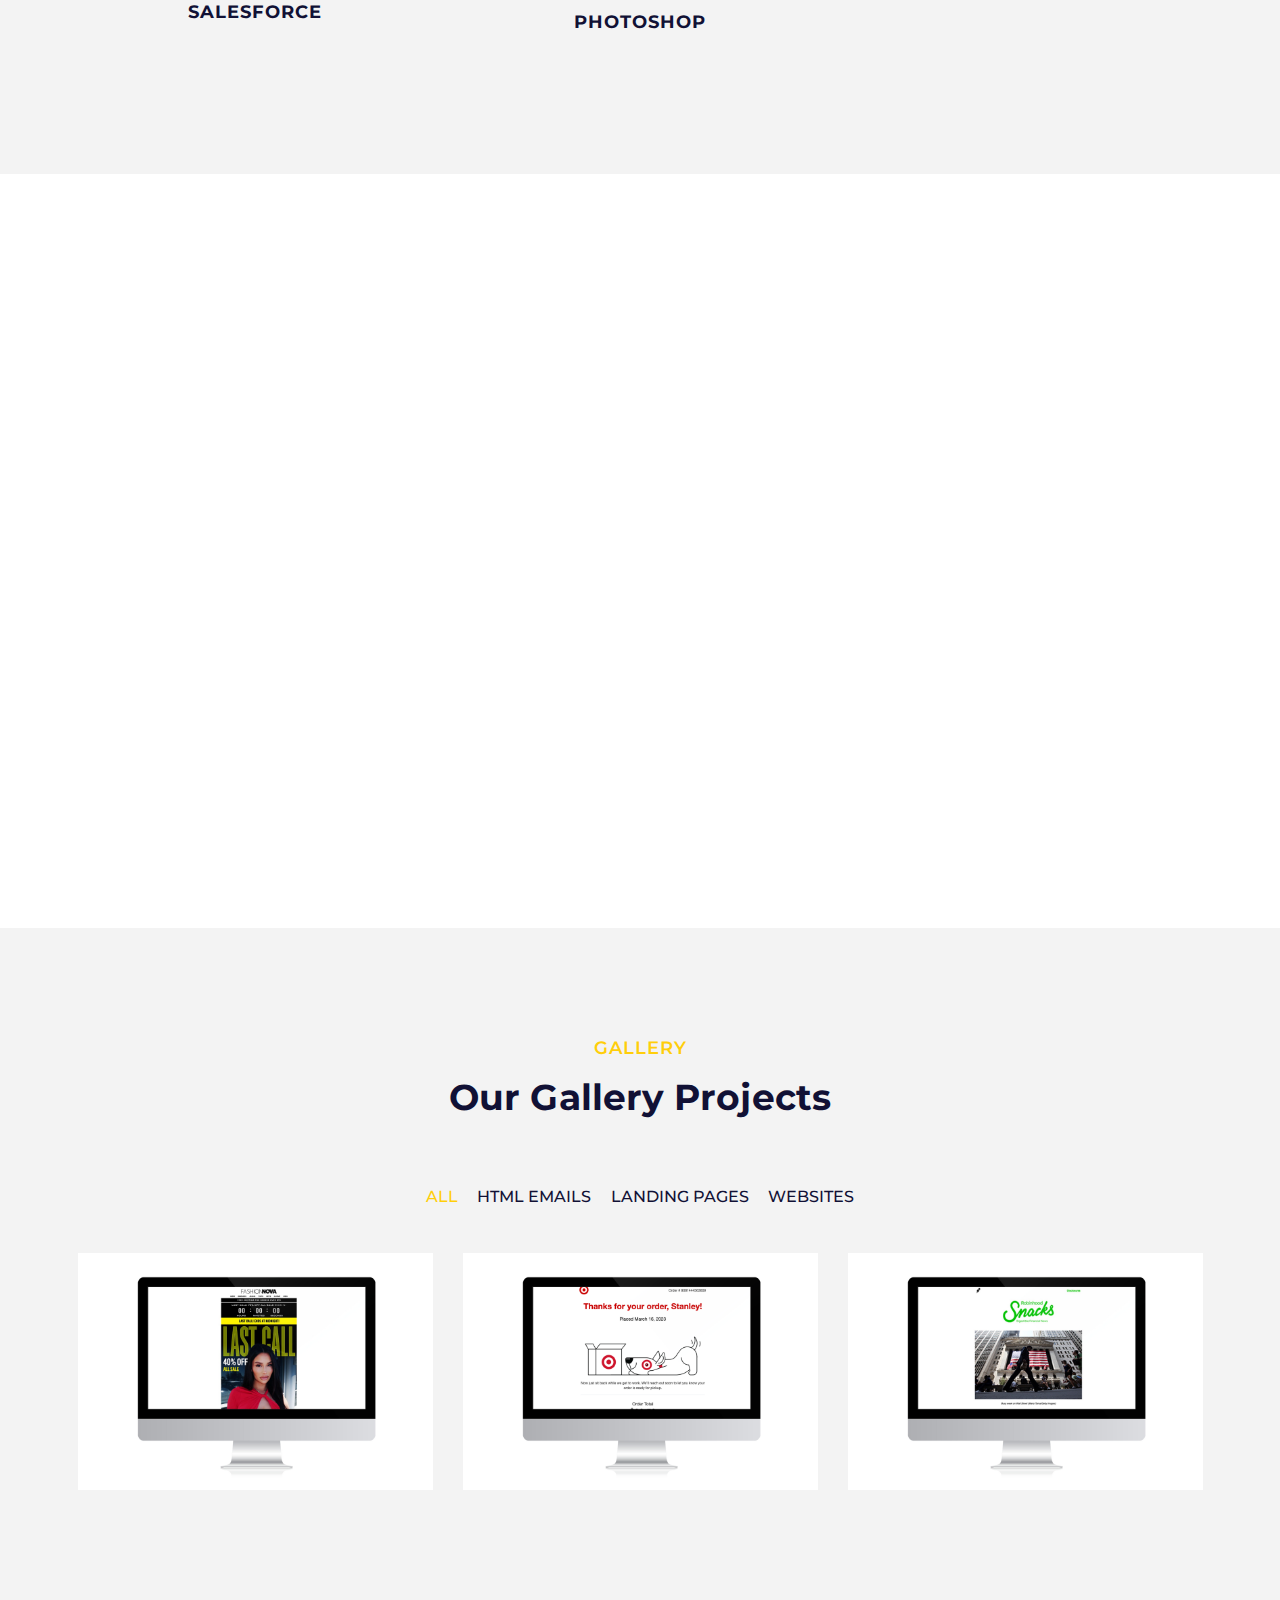
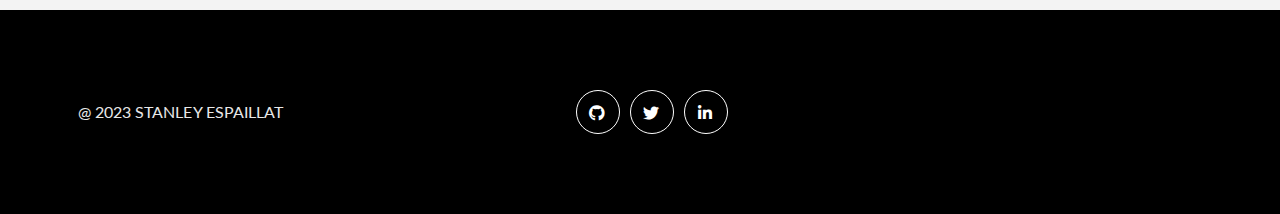
==== commit 16895d91: "added favicon and delted unnecessary files" ====
--- a/index-2.html
+++ b/index-2.html
@@ -7,16 +7,16 @@
 	<title> Stanley Espaillat Portfolio </title>
 	<meta name="description" content="">
 	<meta name="viewport" content="width=device-width, initial-scale=1, shrink-to-fit=no">
-
+	<meta name="theme-color" content="#ffffff">
 	<!-- Place favicon.ico in the root directory -->
-	<link rel="shortcut icon" type="image/x-icon" href="assets/img/logo/favicon.png">
-
+	<link rel="shortcut icon" type="image/x-icon" href="assets/img/02_koyta_img/favicon.ico">
+	<link rel="apple-touch-icon" sizes="120x120" href="/assets/img/02_koyta_img/apple-touch-icon.png">
+	<link rel="icon" type="image/png" sizes="32x32" href="/assets/img/02_koyta_img/favicon-32x32.png">
+	<link rel="icon" type="image/png" sizes="16x16" href="/assets/img/02_koyta_img/favicon-16x16.png">
+	<link rel="mask-icon" href="/assets/img/02_koyta_img/apple-touch-icon.png" color="#5bbad5">
 	<link href="assets/css/bootstrap.min.css" rel="stylesheet" />
 	<link href="assets/css/fontawesome.min.css" rel="stylesheet" />
-	<link href="assets/css/owl.carousel.min.css" rel="stylesheet" />
-	<link href="assets/css/owl.theme.default.min.css" rel="stylesheet" />
 	<link href="assets/css/animate.css" rel="stylesheet" />
-	<link href="assets/css/flaticon-set.css" rel="stylesheet" />
 	<link href="assets/css/themify-icons.css" rel="stylesheet" />
 	<link href="style.css" rel="stylesheet">
 	<link href="assets/css/responsive.css" rel="stylesheet" />
@@ -314,7 +314,7 @@
 						<div class="portfolio-grid grid-3">
 							<div class="project-box tile scale-anm html">
 								<div class="port-pic">
-									<img src="/assets/img/02_koyta_img/fashionnova.jpg" alt="fashionnova-promotional-email">
+									<img src="/assets/img/02_koyta_img/mediamodifier_image.jpeg" alt="fashionnova-promotional-email">
 									<div class="port-overlay">
 										<div class="port-content">
 											<h5>Promotional Email</h5>
@@ -330,7 +330,7 @@
 							</div>
 							<div class="project-box tile scale-anm html">
 								<div class="port-pic">
-									<img src="/assets/img/02_koyta_img/target.jpg" alt="target-transactional-email">
+									<img src="/assets/img/02_koyta_img/mediamodifier_image.png" alt="target-transactional-email">
 									<div class="port-overlay">
 										<div class="port-content">
 											<h5>Transactional Email</h5>
@@ -346,7 +346,7 @@
 							</div>
 							<div class="project-box tile scale-anm html">
 								<div class="port-pic">
-									<img src="assets/img/02_koyta_img/robinhood.jpg" alt="newsletter-email">
+									<img src="assets/img/02_koyta_img/mediamodifier_image (1).jpeg" alt="newsletter-email">
 									<div class="port-overlay">
 										<div class="port-content">
 											<h5>Newsletter Email</h5>
@@ -360,48 +360,7 @@
 									</div>
 								</div>
 							</div>
-							<div class="project-box tile scale-anm html">
-								<div class="port-pic">
-									<img src="assets/img/02_koyta_img/portfolio/4.jpg" alt="thumb">
-									<div class="port-overlay">
-										<div class="port-content">
-											<h5>04. Cteative Frame</h5>
-											<span>Web Design</span>
-											<a href="assets/img/02_koyta_img/portfolio/4.jpg" class="item popup-link">
-												<i class="fas fa-eye"></i>
-											</a>
-										</div>
-									</div>
-								</div>
-							</div>
-							<div class="project-box tile scale-anm landing">
-								<div class="port-pic">
-									<img src="assets/img/02_koyta_img/portfolio/6.jpg" alt="thumb">
-									<div class="port-overlay">
-										<div class="port-content">
-											<h5>06. Cteative Frame</h5>
-											<span>Web Design</span>
-											<a href="assets/img/02_koyta_img/portfolio/6.jpg" class="item popup-link">
-												<i class="fas fa-eye"></i>
-											</a>
-										</div>
-									</div>
-								</div>
-							</div>
-							<div class="project-box tile scale-anm landing">
-								<div class="port-pic">
-									<img src="assets/img/02_koyta_img/portfolio/6.jpg" alt="thumb">
-									<div class="port-overlay">
-										<div class="port-content">
-											<h5>06. Cteative Frame</h5>
-											<span>Web Design</span>
-											<a href="assets/img/02_koyta_img/portfolio/6.jpg" class="item popup-link">
-												<i class="fas fa-eye"></i>
-											</a>
-										</div>
-									</div>
-								</div>
-							</div>
+
 						</div>
 					</div>
 					<!--Portfolio-->
@@ -410,97 +369,6 @@
 		</div>
 		<!-- End Project Area -->
 
-
-		<!-- Start Contact
-		============================================= -->
-		<div id="contact" class="contact-area de-pt wow fadeInUp" data-wow-duration="2s" data-wow-delay=".2s">
-			<div class="container">
-				<div class="row">
-					<div class="col-xl-8 offset-xl-2">
-						<div class="site-title mb-60 text-center">
-							<h5 class="about-sub-title def">
-								Contact
-							</h5>
-							<h2 class="mb-0">
-								Contact Us
-							</h2>
-						</div>
-					</div>
-				</div>
-				<div class="contact-wpr">
-					<div class="contact-content">
-						<div class="contact-lpm mb-100">
-							<div class="row g-5">
-								<div class="col-xl-4 col-md-6 col-lg-6">
-									<div class="contact-addr-box">
-										<div class="contact-addr-icon">
-											<i class="fas fa-phone"></i>
-										</div>
-										<div class="contact-addr-desc">
-											<h4>Phone Number</h4>
-											<span>+435-64773728,</span> <br>
-											<span>+062-35363782588</span>
-										</div>
-									</div>
-								</div>
-								<div class="col-xl-4 col-md-6 col-lg-6">
-									<div class="contact-addr-box">
-										<div class="contact-addr-icon">
-											<i class="fas fa-envelope"></i>
-										</div>
-										<div class="contact-addr-desc">
-											<h4>Mail Address</h4>
-											<span>Apoyoxo@gmail.com</span>
-											<span>Vestorygasmo@gmail.com</span>
-										</div>
-									</div>
-								</div>
-								<div class="col-xl-4 col-md-6 col-lg-6">
-									<div class="contact-addr-box">
-										<div class="contact-addr-icon">
-											<i class="fas fa-map-marker-alt"></i>
-										</div>
-										<div class="contact-addr-desc">
-											<h4>Office Address</h4>
-											<span>FA - 154 Careon Street,</span>
-											<span>California, USA</span>
-										</div>
-									</div>
-								</div>
-							</div>
-						</div>
-						<form class="contact-form" id="contact-form" action="php/contact.php" method="POST">
-
-							<div class="row g-4">
-								<div class="col-md-6 wow fadeInUp" data-wow-duration=".6s" data-wow-delay=".3s">
-									<input type="text" name="name" class="form-control input-style-2" placeholder="Your Full Name*">
-								</div>
-								<div class="col-md-6 wow fadeInUp" data-wow-duration=".6s" data-wow-delay=".4s">
-									<input type="email" name="email" class="form-control input-style-2" placeholder="Your Email Address*">
-								</div>
-								<div class="col-md-12 wow fadeInUp" data-wow-duration=".6s" data-wow-delay=".2s">
-									<input type="text" name="subject" class="form-control input-style-2" placeholder="Subject...">
-								</div>
-								<div class="col-md-12 wow fadeInUp" data-wow-duration=".6s" data-wow-delay=".5s">
-									<textarea class="form-control input-style-2" name="message" placeholder="Your Message..."></textarea>
-								</div>
-								<div class="col-md-12 mt-50 contact-sub-btn text-center wow fadeInUp" data-wow-duration=".6s"
-									data-wow-delay=".6s">
-									<button type="submit" id="submit" class="tm-btn-2">
-										Submit Message
-										<i class="fas fa-chevron-right"></i>
-									</button>
-								</div>
-								<div class="col-md-12 mt-20">
-									<p class="form-message"></p>
-								</div>
-							</div>
-						</form>
-					</div>
-				</div>
-			</div>
-		</div>
-		<!-- End Contact -->
 
 
 	</main>
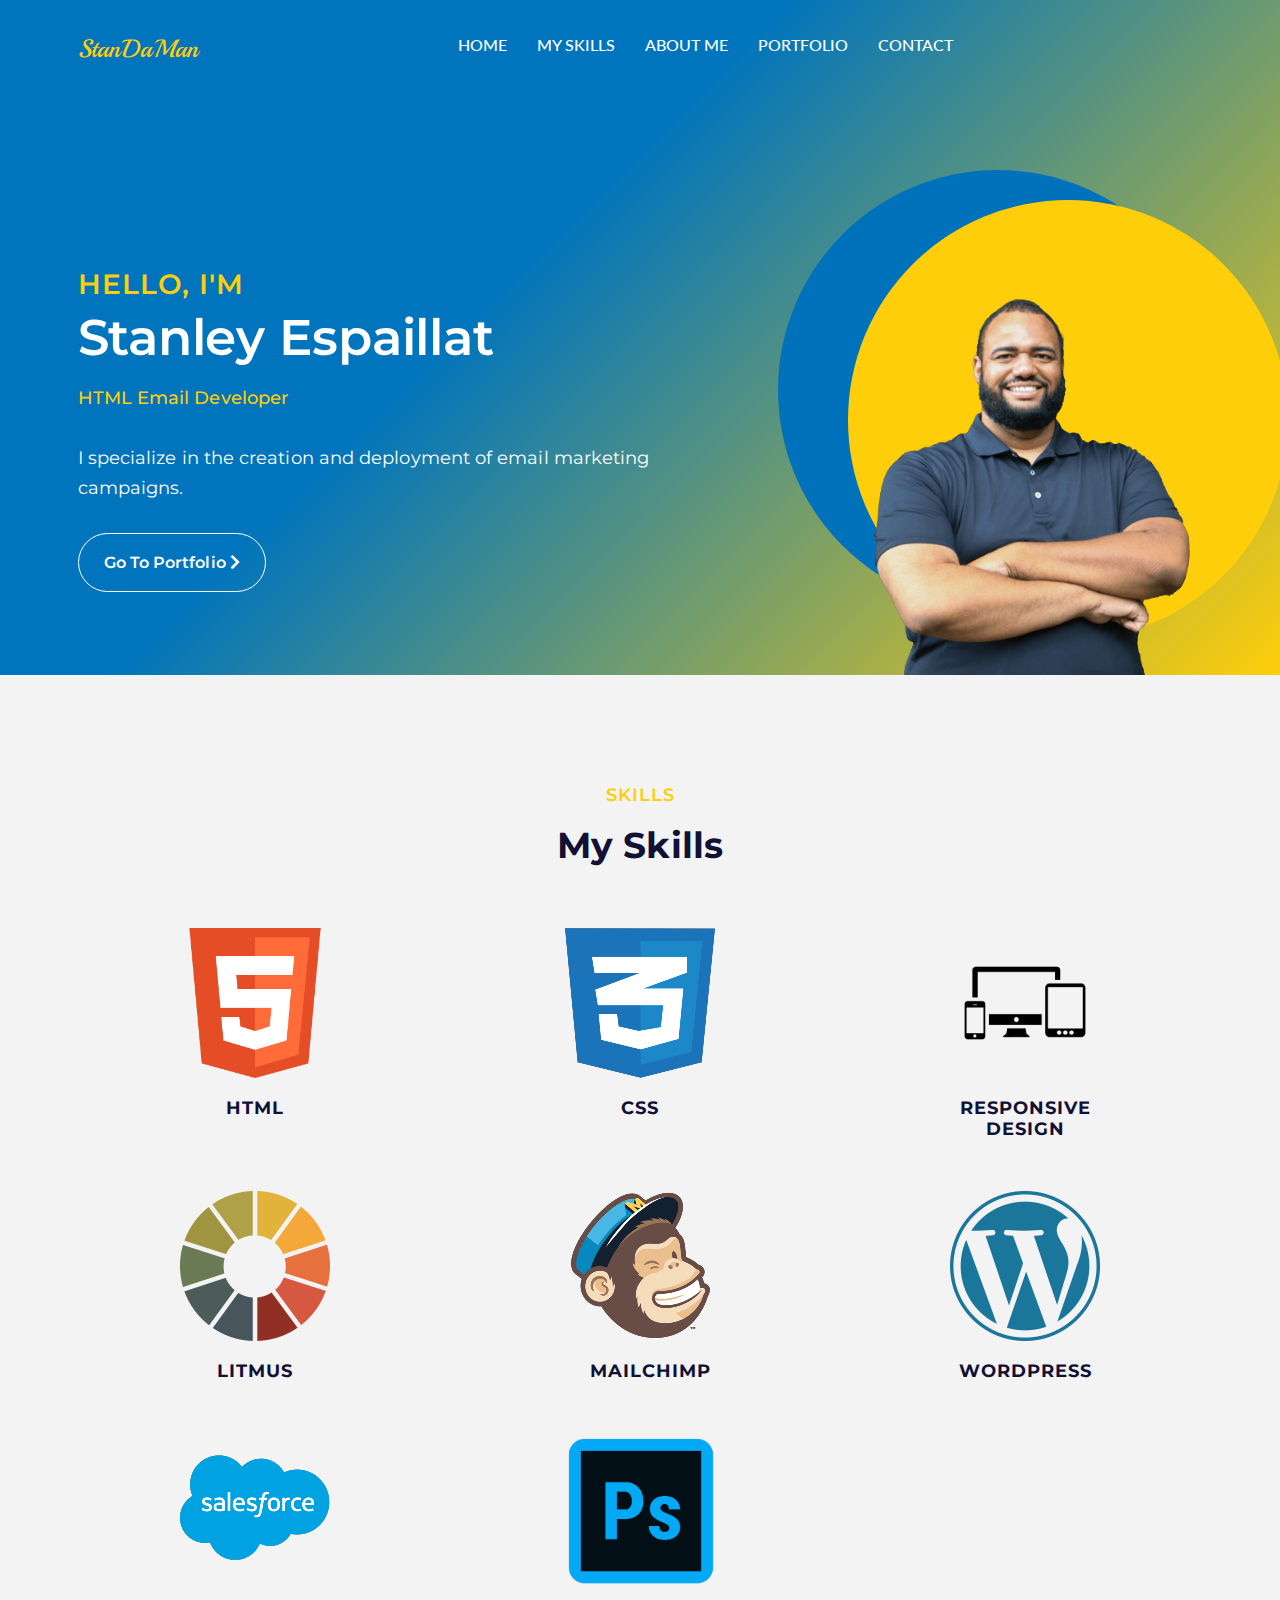
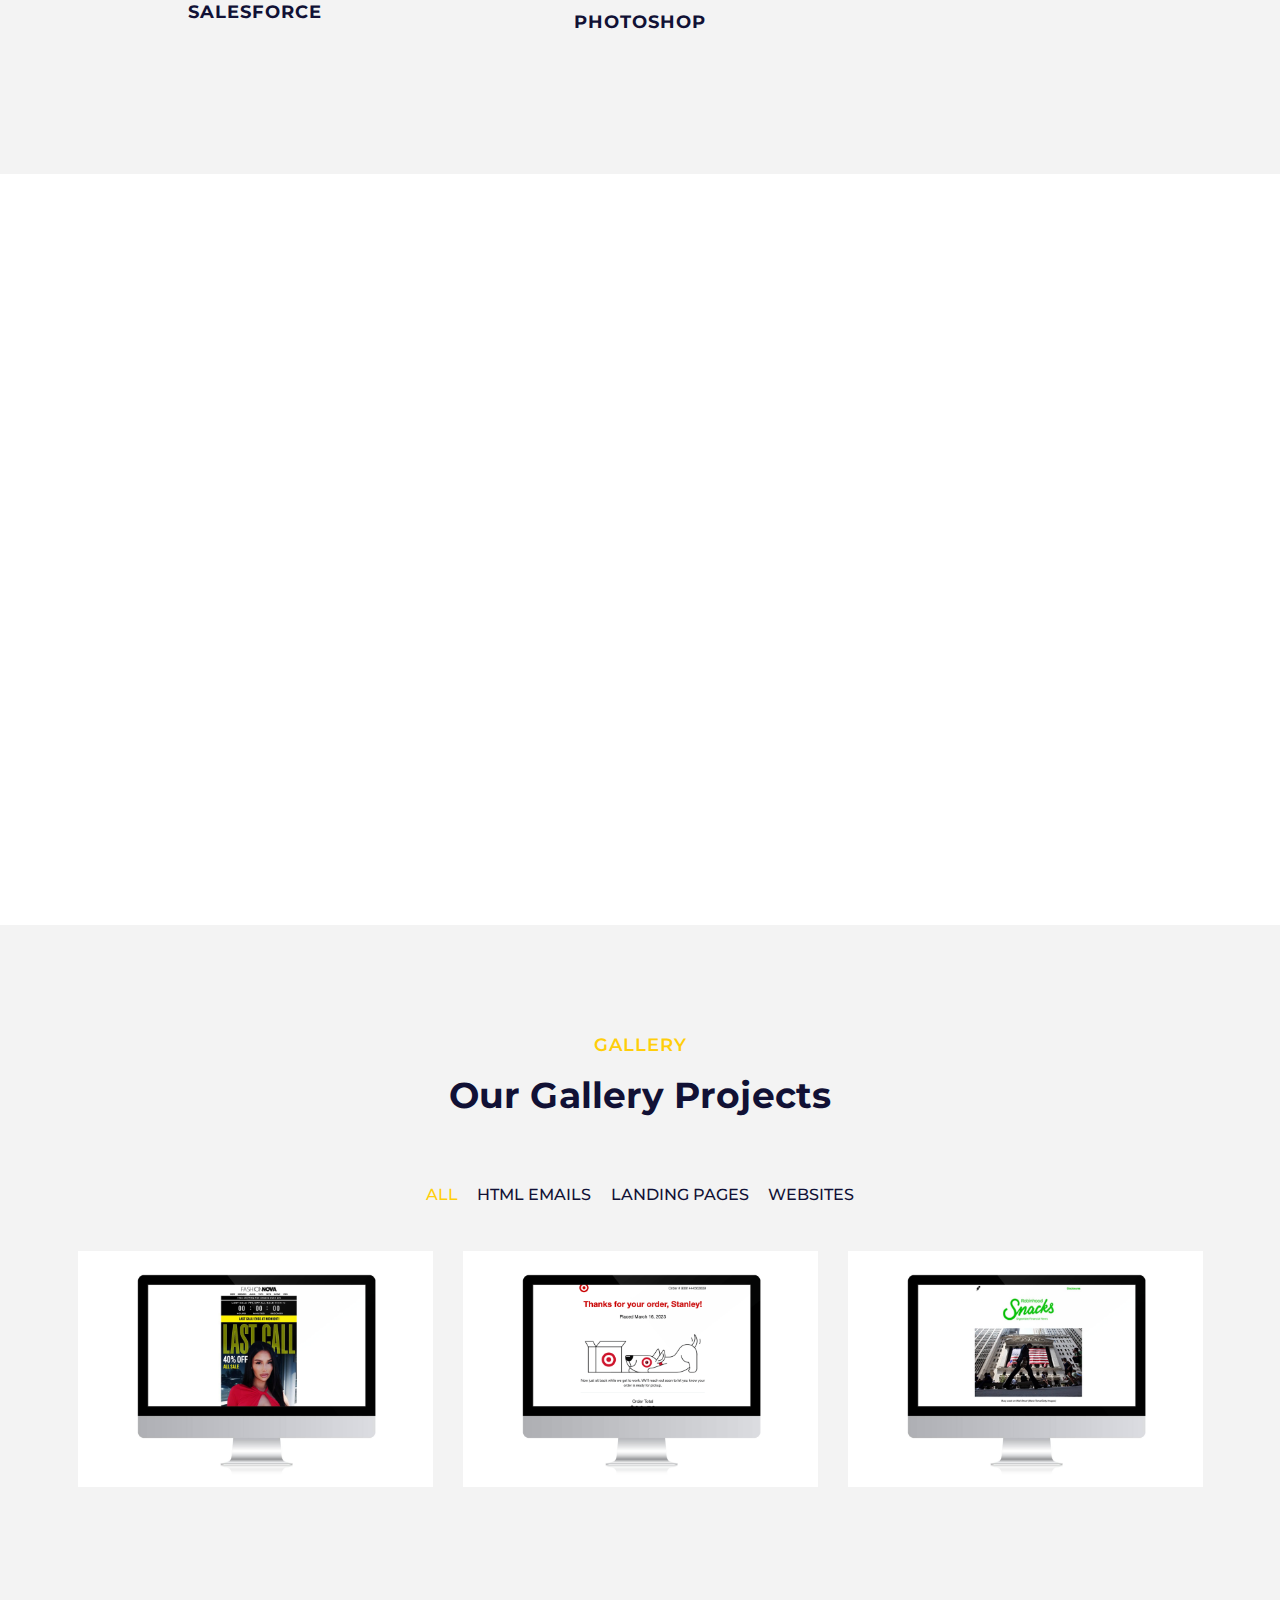
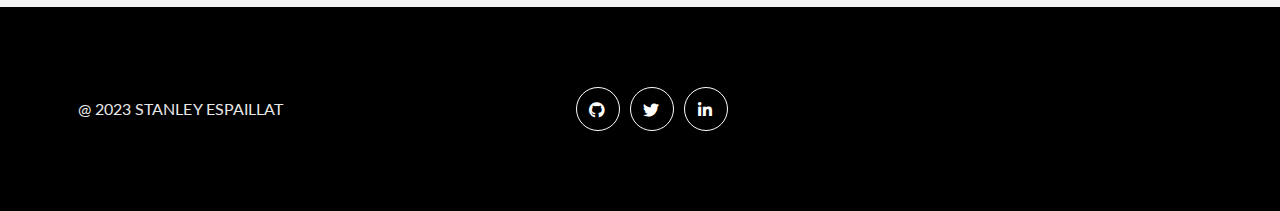
==== commit ddb83c05: "optmize all images and description to alt tags" ====
--- a/index-2.html
+++ b/index-2.html
@@ -9,11 +9,11 @@
 	<meta name="viewport" content="width=device-width, initial-scale=1, shrink-to-fit=no">
 	<meta name="theme-color" content="#ffffff">
 	<!-- Place favicon.ico in the root directory -->
-	<link rel="shortcut icon" type="image/x-icon" href="assets/img/02_koyta_img/favicon.ico">
-	<link rel="apple-touch-icon" sizes="120x120" href="/assets/img/02_koyta_img/apple-touch-icon.png">
-	<link rel="icon" type="image/png" sizes="32x32" href="/assets/img/02_koyta_img/favicon-32x32.png">
-	<link rel="icon" type="image/png" sizes="16x16" href="/assets/img/02_koyta_img/favicon-16x16.png">
-	<link rel="mask-icon" href="/assets/img/02_koyta_img/apple-touch-icon.png" color="#5bbad5">
+	<link rel="shortcut icon" type="image/x-icon" href="assets/img/favicon.ico">
+	<link rel="apple-touch-icon" sizes="120x120" href="/assets/img/apple-touch-icon.png">
+	<link rel="icon" type="image/png" sizes="32x32" href="/assets/img/favicon-32x32.png>
+	<link rel=" icon" type="image/png" sizes="16x16" href="/assets/img/favicon-16x16.png">
+	<link rel="mask-icon" href="/assets/img/android-chrome-96x96.png" color="#5bbad5">
 	<link href="assets/css/bootstrap.min.css" rel="stylesheet" />
 	<link href="assets/css/fontawesome.min.css" rel="stylesheet" />
 	<link href="assets/css/animate.css" rel="stylesheet" />
@@ -128,7 +128,7 @@
 						</div>
 						<div class="col-xl-4">
 							<div class="hero-2-img wow fadeInRight" data-wow-duration="4s" data-wow-delay=".2s">
-								<img src="assets/img/02_koyta_img/stanley-cover-photo.png" alt="thumb">
+								<img src="assets/img/stanley-cover-photo.png" alt="stanley-cover-photo">
 							</div>
 						</div>
 					</div>
@@ -159,7 +159,7 @@
 						<div class="col-xl-4 col-md-6">
 							<div class="html5">
 								<div class="box">
-									<img src="/assets/img/02_koyta_img/html5.png" alt="">
+									<img src="/assets/img/html5.png" alt="html-logo">
 									<h4>html</h4>
 								</div>
 							</div>
@@ -167,7 +167,7 @@
 						<div class="col-xl-4 col-md-6">
 							<div class="css">
 								<div class="box">
-									<img src="/assets/img/02_koyta_img/css-2.png" alt="">
+									<img src="/assets/img/css-2.png" alt="css-logo">
 									<h4>css</h4>
 								</div>
 							</div>
@@ -175,7 +175,7 @@
 						<div class="col-xl-4 col-md-6">
 							<div class="css">
 								<div class="box">
-									<img src="/assets/img/02_koyta_img/responsive-design.png" alt="">
+									<img src="/assets/img/responsive-design.png" alt="rp-design-logo">
 									<h4>responsive design</h4>
 								</div>
 							</div>
@@ -183,7 +183,7 @@
 						<div class="col-xl-4 col-md-6">
 							<div class="css">
 								<div class="box">
-									<img src="/assets/img/02_koyta_img/litmus.png" alt="">
+									<img src="/assets/img/litmus.png" alt="litmus-logo">
 									<h4>Litmus</h4>
 								</div>
 							</div>
@@ -191,7 +191,7 @@
 						<div class="col-xl-4 col-md-6">
 							<div class="Mailchimp">
 								<div class="box">
-									<img src="/assets/img/02_koyta_img/MC-logo-2.png" alt="">
+									<img src="/assets/img/mailchimp-logo.png" alt="mailchimp-logo">
 									<h4>Mailchimp</h4>
 								</div>
 							</div>
@@ -199,7 +199,7 @@
 						<div class="col-xl-4 col-md-6">
 							<div class="WordPress">
 								<div class="box">
-									<img src="/assets/img/02_koyta_img/wp-logo.png" alt="">
+									<img src="/assets/img/wp-logo.png" alt="wordpress-logo">
 									<h4>WordPress</h4>
 								</div>
 							</div>
@@ -207,7 +207,7 @@
 						<div class="col-xl-4 col-md-6">
 							<div class="Salesforce">
 								<div class="box">
-									<img src="/assets/img/02_koyta_img/salesforce-2.png" alt="">
+									<img src="/assets/img/salesforce-2.png" alt="salesforce-logo">
 									<h4>Salesforce</h4>
 								</div>
 							</div>
@@ -215,7 +215,7 @@
 						<div class="col-xl-4 col-md-6">
 							<div class="Photoshop">
 								<div class="box">
-									<img src="/assets/img/02_koyta_img/psd3.png" alt="">
+									<img src="/assets/img/psd3.png" alt="photoshop-logo">
 									<h4>Photoshop</h4>
 								</div>
 							</div>
@@ -235,7 +235,7 @@
 						<div class="col-xl-6">
 							<div class="about-left wow fadeInLeft" data-wow-duration="4s" data-wow-delay=".2s">
 								<div class="about-pic">
-									<img src="assets/img/02_koyta_img/about-me.jpg" alt="thumb">
+									<img src="assets/img/about-me-pic-min.png" alt="stanley-about-me-photo">
 								</div>
 							</div>
 						</div>
@@ -243,7 +243,7 @@
 							<div class="about-right wow fadeInRight" data-wow-duration="4s" data-wow-delay=".2s">
 								<div class="about-right-content">
 									<h5 class="about-sub-title">
-										about Us
+										about me
 									</h5>
 									<h2 class="about-title">
 										Get To Know Me
@@ -314,7 +314,7 @@
 						<div class="portfolio-grid grid-3">
 							<div class="project-box tile scale-anm html">
 								<div class="port-pic">
-									<img src="/assets/img/02_koyta_img/mediamodifier_image.jpeg" alt="fashionnova-promotional-email">
+									<img src="/assets/img/fashionnova-project-photo.png" alt="fashionnova-promotional-email">
 									<div class="port-overlay">
 										<div class="port-content">
 											<h5>Promotional Email</h5>
@@ -330,7 +330,7 @@
 							</div>
 							<div class="project-box tile scale-anm html">
 								<div class="port-pic">
-									<img src="/assets/img/02_koyta_img/mediamodifier_image.png" alt="target-transactional-email">
+									<img src="/assets/img/target-project-cover-photo.png" alt="target-transactional-email">
 									<div class="port-overlay">
 										<div class="port-content">
 											<h5>Transactional Email</h5>
@@ -346,14 +346,14 @@
 							</div>
 							<div class="project-box tile scale-anm html">
 								<div class="port-pic">
-									<img src="assets/img/02_koyta_img/mediamodifier_image (1).jpeg" alt="newsletter-email">
+									<img src="assets/img/robinhood-project-cover-photo.png" alt="newsletter-email">
 									<div class="port-overlay">
 										<div class="port-content">
 											<h5>Newsletter Email</h5>
-											<a href="https://robinhood-newsletter-email.netlify.app/" target="_blank">
+											<a class="view-project" href="https://robinhood-newsletter-email.netlify.app/" target="_blank">
 												<i class="fas fa-eye"></i> view project
 											</a>
-											<a href="https://github.com/StanDaMan973/newsletter-email" target="_blank">
+											<a class="view-code" href="https://github.com/StanDaMan973/newsletter-email" target="_blank">
 												<i class="fab fa-github"></i> view code
 											</a>
 										</div>
--- a/style.css
+++ b/style.css
@@ -1275,6 +1275,11 @@
   height: 40px;
   margin-right: 15px;
   text-transform: capitalize;
+  transition: all 0.2s ease-in-out;
+}
+
+.port-content a:hover {
+  color: var(--clr-def);
 }
 
 .project-box:hover .port-content {
